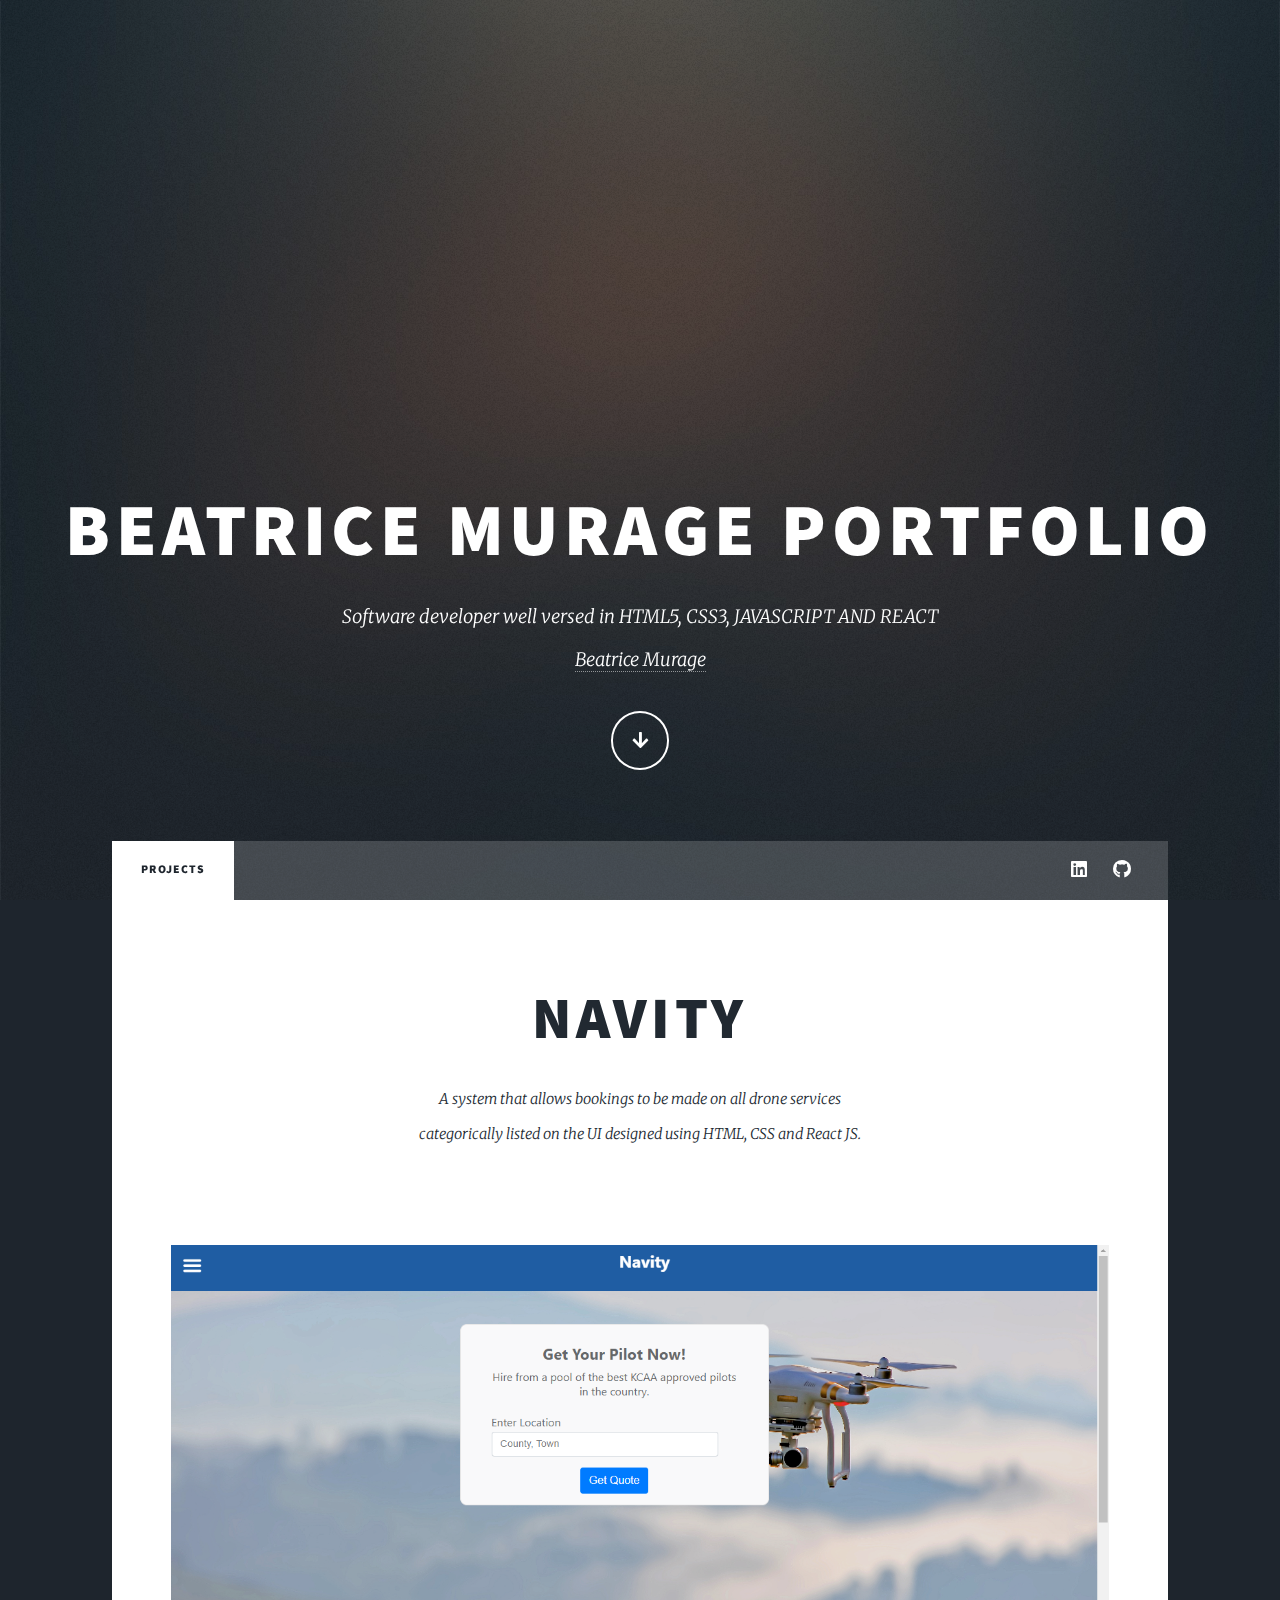
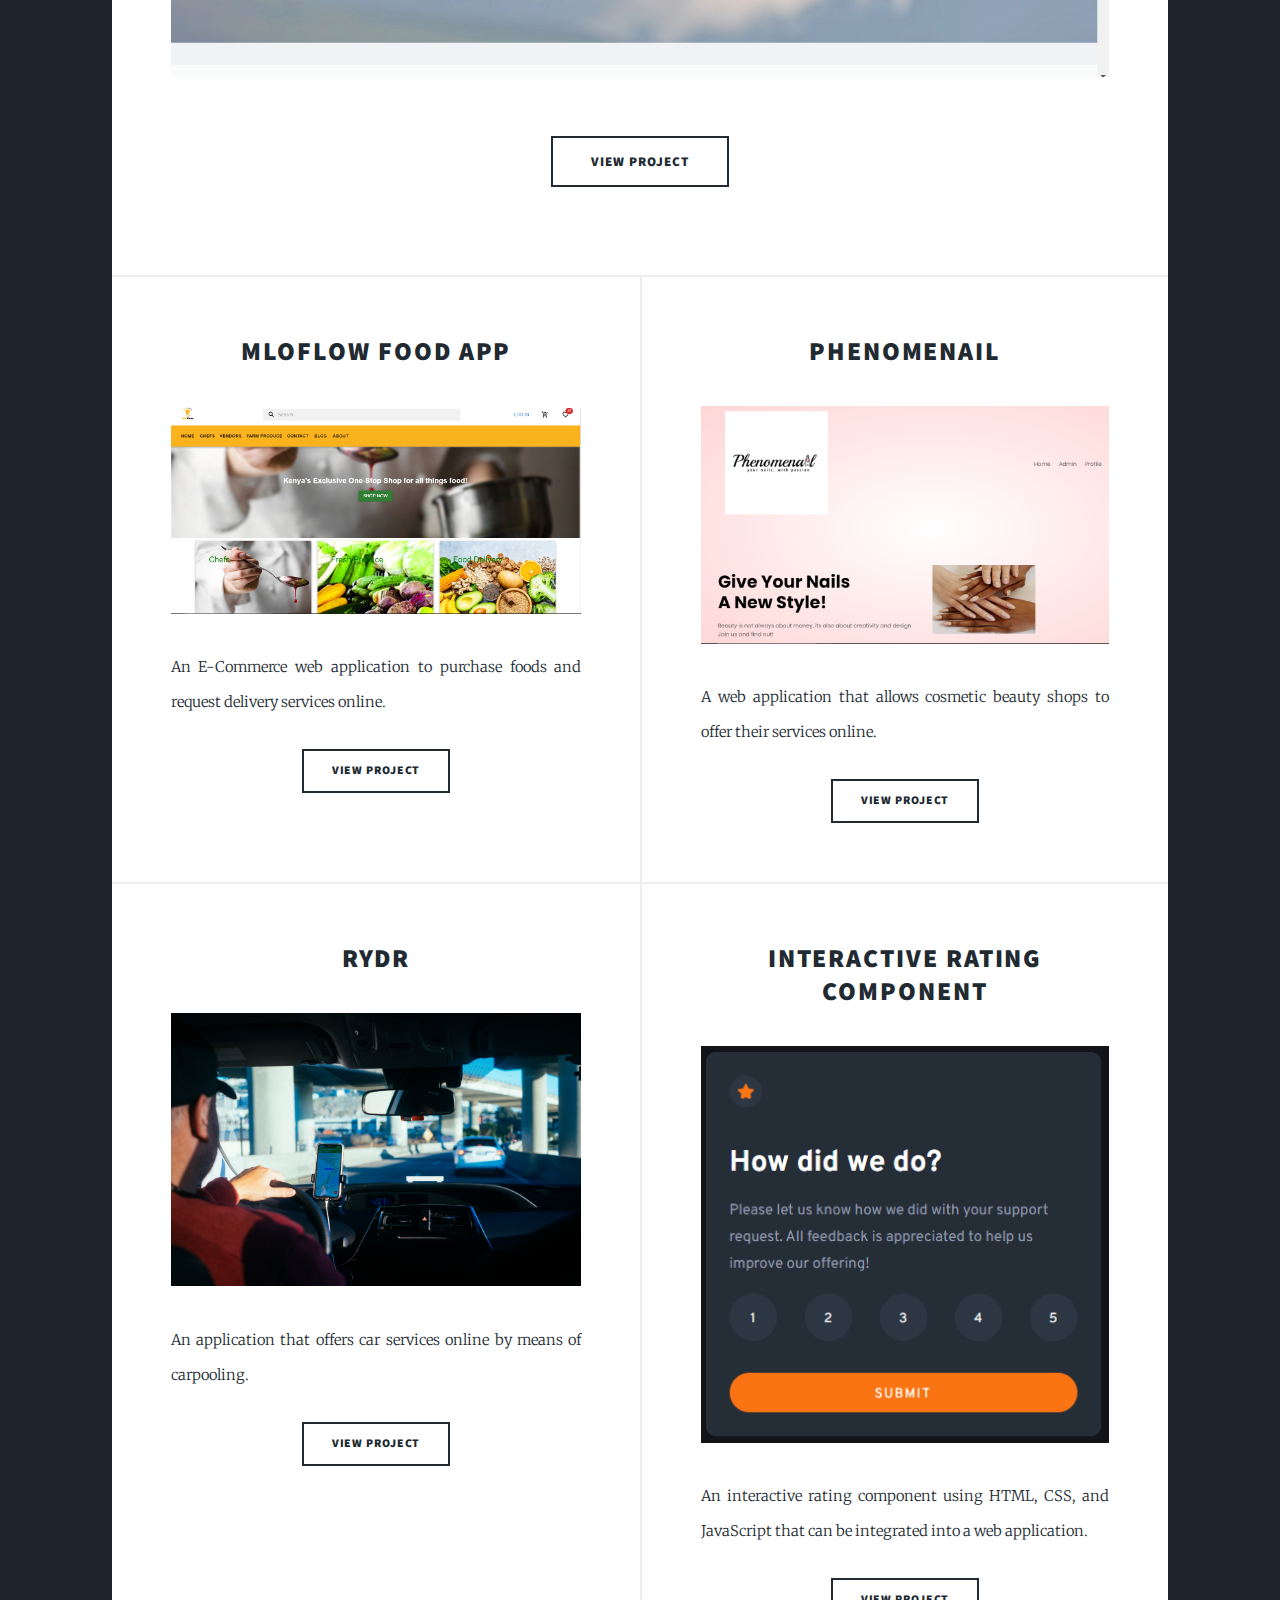
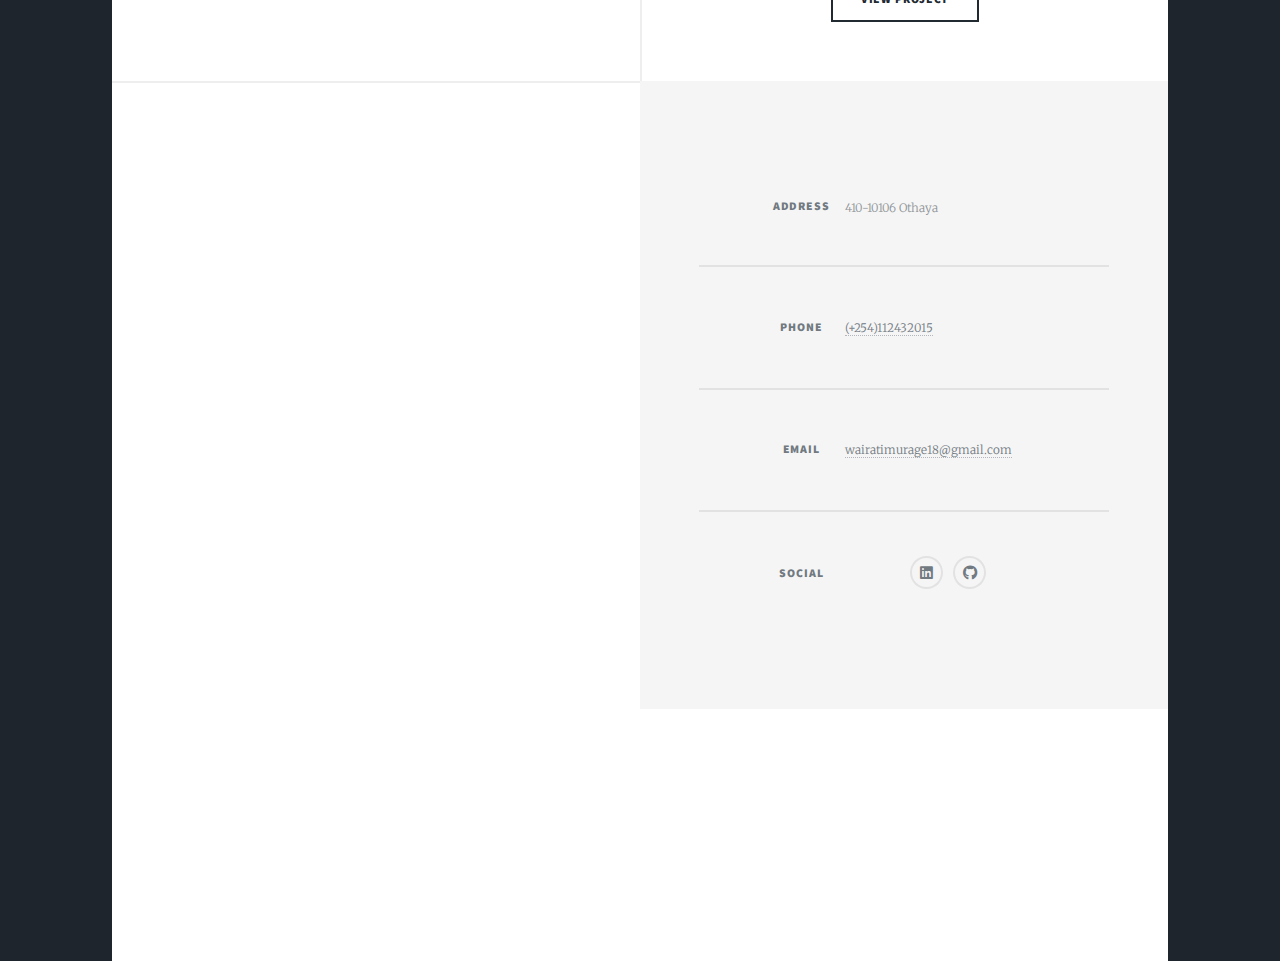
==== index.html @ 61728720 "Update" ====
<!DOCTYPE HTML>

<html>

<head>
	<title>Beatrice Murage</title>
	<meta charset="utf-8" />
	<meta name="viewport" content="width=device-width, initial-scale=1, user-scalable=no" />
	<link rel="stylesheet" href="assets/css/main.css" />
	<noscript>
		<link rel="stylesheet" href="assets/css/noscript.css" />
	</noscript>
</head>

<body class="is-preload">

	<!-- Wrapper -->
	<div id="wrapper" class="fade-in">

		<!-- Intro -->
		<div id="intro">
			<h1>BEATRICE MURAGE PORTFOLIO<br />
			</h1>
			<p>Software developer well versed in HTML5, CSS3, JAVASCRIPT AND REACT </br> <a
					href="https://github.com/wairatimurage">Beatrice Murage</a>
			<ul class="actions">
				<li><a href="#header" class="button icon solid solo fa-arrow-down scrolly">Continue</a></li>
			</ul>
		</div>


		<!-- Nav -->
		<nav id="nav">
			<ul class="links">
				<li class="active"><a href="index.html">Projects</a></li>

			</ul>
			<ul class="icons">
				<li><a href="https://www.linkedin.com/in/beatrice-murage/" class="icon brands fa-linkedin"><span
							class="label">fa-linkedin</span></a></li>
				<li><a href="https://github.com/wairatimurage" class="icon brands fa-github"><span
							class="label">GitHub</span></a></li>
			</ul>
		</nav>

		<!-- Main -->
		<div id="main">

			<!-- Featured Post -->
			<article class="post featured">
				<header class="major">
					<h2><a href="#">NAVITY<br />
						</a></h2>
					<p>A system that allows bookings to be made on all drone services </br> categorically listed on the
						UI
						designed
						using HTML, CSS and React JS. <br />
						<br />
					</p>
				</header>
				<a href="https://navity.onrender.com/" class="image main"><img src="images/navity.png" alt="" /></a>
				<ul class="actions special">
					<li><a href="https://github.com/wairatimurage/NAVITY" class="button large">View Project</a></li>
				</ul>
			</article>

			<!-- Posts -->
			<section class="posts">
				<article>
					<header>
						<h2><a href="#">MLOFLOW FOOD APP<br />
							</a></h2>
					</header>
					<a href="https://github.com/wairatimurage/BeatriceMurage.github.io" class="image fit"><img
							src="images/MLOFLO.png" alt="" /></a>
					<p>An E-Commerce web application to purchase foods and request delivery services online. </br></p>
					<ul class="actions special">
						<li><a href=https://github.com/wairatimurage/BeatriceMurage.github.io" class="button">View Project</a></li>
					</ul>
				</article>

				<article>
					<header>
						<h2><a href="#">PHENOMENAIL<br />
							</a></h2>
					</header>
					<a href="https://github.com/wairatimurage/PHENOMENAIL" class="image fit"><img
							src="images/phenomenail.png" alt="" /></a>
					<p>A web application that allows cosmetic beauty shops to offer their services online. </br></p>
					<ul class="actions special">
						<li><a href="https://github.com/wairatimurage/PHENOMENAIL" class="button">View Project</a></li>
					</ul>
				</article>
				<article>
					<header>
						<h2><a href="#">RYDR<br />
							</a></h2>
					</header>
					<a href="https://github.com/wairatimurage/Pawatrip" class="image fit"><img
							src="images/paul-hanaoka-D-qq7W751vs-unsplash.jpg" alt="" /></a>
					<p>An application that offers car services online by means of carpooling. </p>
					<ul class="actions special">
						<li><a href="https://github.com/wairatimurage/Pawatrip" class="button">View Project</a></li>
					</ul>
				</article>
				<article>
					<header>
						<h2><a href="#">Interactive Rating Component <br />
							</a></h2>
					</header>
					<a href="https://github.com/wairatimurage/interactive-Rating" class="image fit"><img
							src="images/irc.png" alt="" /></a>
					<p>An interactive rating component using HTML, CSS, and JavaScript that can be integrated into a web
						application.
					</p>
					<ul class="actions special">
						<li><a href="https://github.com/wairatimurage/interactive-Rating" class="button">View
								Project</a></li>
					</ul>
				</article>
				<article></article>
				<!--<article>
					<header>
						<h2><a href="#">Amazon Web Scraper<br />
								with Python</a></h2>
					</header>
					<a href="#" class="image fit"><img src="images/amazon2.jpg" alt="" /></a>
					<p>In this project we scrape data from Amazon to analyze price data for products.</p>
					<ul class="actions special">
						<li><a href="#" class="button">View Project</a></li>
					</ul>
				</article> -->


				<!-- Footer -->
				<footer id="footer">

					<section class="split contact">
						<section class="alt">
							<h3>Address</h3>
							<p>410-10106 Othaya<br />
							</p>
						</section>
						<section>
							<h3>Phone</h3>
							<p><a href="#">(+254)112432015 </a></p>
						</section>
						<section>
							<h3>Email</h3>
							<p><a href="#">wairatimurage18@gmail.com</a></p>
						</section>
						<section>
							<h3>Social</h3>
							<ul class="icons alt">
								<li><a href="https://www.linkedin.com/in/beatrice-murage/"
										class="icon brands fa-linkedin"><span class="label">fa-linkedin</span></a></li>
								<li><a href="https://github.com/wairatimurage" class="icon brands fa-github"><span
											class="label">GitHub</span></a></li>
							</ul>
						</section>
					</section>
				</footer>

				<!-- Copyright -->
				<div id="copyright">
					<ul>
						<li>&copy; Untitled</li>
						<li>Design: <a href="https://html5up.net">HTML5 UP</a></li>
					</ul>
				</div>

		</div>

		<!-- Scripts -->
		<script src="assets/js/jquery.min.js"></script>
		<script src="assets/js/jquery.scrollex.min.js"></script>
		<script src="assets/js/jquery.scrolly.min.js"></script>
		<script src="assets/js/browser.min.js"></script>
		<script src="assets/js/breakpoints.min.js"></script>
		<script src="assets/js/util.js"></script>
		<script src="assets/js/main.js"></script>

</body>

</html>
---- assets/css/main.css ----
@import url(fontawesome-all.min.css);
@import url("https://fonts.googleapis.com/css?family=Merriweather:300,700,300italic,700italic|Source+Sans+Pro:900");

/*
	Massively by HTML5 UP
	html5up.net | @ajlkn
	Free for personal and commercial use under the CCA 3.0 license (html5up.net/license)
*/

html, body, div, span, applet, object,
iframe, h1, h2, h3, h4, h5, h6, p, blockquote,
pre, a, abbr, acronym, address, big, cite,
code, del, dfn, em, img, ins, kbd, q, s, samp,
small, strike, strong, sub, sup, tt, var, b,
u, i, center, dl, dt, dd, ol, ul, li, fieldset,
form, label, legend, table, caption, tbody,
tfoot, thead, tr, th, td, article, aside,
canvas, details, embed, figure, figcaption,
footer, header, hgroup, menu, nav, output, ruby,
section, summary, time, mark, audio, video {
	margin: 0;
	padding: 0;
	border: 0;
	font-size: 100%;
	font: inherit;
	vertical-align: baseline;}

article, aside, details, figcaption, figure,
footer, header, hgroup, menu, nav, section {
	display: block;}

body {
	line-height: 1;
}

ol, ul {
	list-style: none;
}

blockquote, q {
	quotes: none;
}

	blockquote:before, blockquote:after, q:before, q:after {
		content: '';
		content: none;
	}

table {
	border-collapse: collapse;
	border-spacing: 0;
}

body {
	-webkit-text-size-adjust: none;
}

mark {
	background-color: transparent;
	color: inherit;
}

input::-moz-focus-inner {
	border: 0;
	padding: 0;
}

input, select, textarea {
	-moz-appearance: none;
	-webkit-appearance: none;
	-ms-appearance: none;
	appearance: none;
}

/* Basic */

	@-ms-viewport {
		width: device-width;
	}

	body {
		-ms-overflow-style: scrollbar;
	}

	@media screen and (max-width: 480px) {

		html, body {
			min-width: 320px;
		}

	}

	html {
		box-sizing: border-box;
	}

	*, *:before, *:after {
		box-sizing: inherit;
	}

	body {
		background-color: #1e252d;
	}

		body.is-preload *, body.is-preload *:before, body.is-preload *:after {
			-moz-animation: none !important;
			-webkit-animation: none !important;
			-ms-animation: none !important;
			animation: none !important;
			-moz-transition: none !important;
			-webkit-transition: none !important;
			-ms-transition: none !important;
			transition: none !important;
		}

/* Type */

	html {
		font-size: 16pt;
	}

		@media screen and (max-width: 1680px) {

			html {
				font-size: 12pt;
			}

		}

		@media screen and (max-width: 1280px) {

			html {
				font-size: 11pt;
			}

		}

		@media screen and (max-width: 360px) {

			html {
				font-size: 10pt;
			}

		}

	body {
		color: #212931;
	}

	body, input, select, textarea {
		font-family: "Merriweather", Georgia, serif;
		font-weight: 300;
		font-size: 1rem;
		line-height: 2.375;
	}

	a {
		-moz-transition: color 0.2s ease-in-out, background-color 0.2s ease-in-out, border-color 0.2s ease-in-out, box-shadow 0.2s ease-in-out;
		-webkit-transition: color 0.2s ease-in-out, background-color 0.2s ease-in-out, border-color 0.2s ease-in-out, box-shadow 0.2s ease-in-out;
		-ms-transition: color 0.2s ease-in-out, background-color 0.2s ease-in-out, border-color 0.2s ease-in-out, box-shadow 0.2s ease-in-out;
		transition: color 0.2s ease-in-out, background-color 0.2s ease-in-out, border-color 0.2s ease-in-out, box-shadow 0.2s ease-in-out;
		border-bottom: dotted 1px;
		text-decoration: none;
	}

		a:hover {
			border-bottom-color: transparent;
		}

	strong, b {
		font-weight: 600;
	}

	em, i {
		font-style: italic;
	}

	p {
		text-align: justify;
		margin: 0 0 2rem 0;
	}

	h1, h2, h3, h4, h5, h6 {
		font-family: "Source Sans Pro", Helvetica, sans-serif;
		font-weight: 900;
		line-height: 1.5;
		letter-spacing: 0.075em;
		text-transform: uppercase;
		margin: 0 0 1rem 0;
	}

		h1 a, h2 a, h3 a, h4 a, h5 a, h6 a {
			border-bottom: 0;
			color: inherit;
			text-decoration: none;
		}

	h1 {
		font-size: 4rem;
		line-height: 1.1;
		margin: 0 0 2rem 0;
	}

	h2 {
		font-size: 1.75rem;
		line-height: 1.3;
		margin: 0 0 1.5rem 0;
	}

	h3 {
		font-size: 1.25rem;
		margin: 0 0 1.5rem 0;
	}

	h4 {
		font-size: 1rem;
	}

	h5 {
		font-size: 0.9rem;
	}

	h6 {
		font-size: 0.8rem;
	}

	sub {
		font-size: 0.8rem;
		position: relative;
		top: 0.5rem;
	}

	sup {
		font-size: 0.8rem;
		position: relative;
		top: -0.5rem;
	}

	blockquote {
		border-left: solid 4px;
		font-style: italic;
		margin: 0 0 2rem 0;
		padding: 0.5rem 0 0.5rem 2rem;
	}

	code {
		border: solid 2px;
		font-family: "Courier New", monospace;
		font-size: 0.9rem;
		margin: 0 0.25rem;
		padding: 0.25rem 0.65rem;
	}

	pre {
		-webkit-overflow-scrolling: touch;
		font-family: "Courier New", monospace;
		font-size: 0.9rem;
		margin: 0 0 2rem 0;
	}

		pre code {
			display: block;
			line-height: 1.75;
			padding: 1rem 1.5rem;
			overflow-x: auto;
		}

	hr {
		border: 0;
		border-bottom: solid 2px;
		margin: 3rem 0;
	}

		hr.major {
			margin: 5rem 0;
		}

	.align-left {
		text-align: left;
	}

	.align-center {
		text-align: center;
	}

	.align-right {
		text-align: right;
	}

	input, select, textarea {
		color: #212931;
	}

	a {
		color: #212931;
		border-bottom-color: rgba(33, 41, 49, 0.5);
	}

		a:hover {
			border-bottom-color: transparent;
			color: #18bfef !important;
		}

	strong, b {
		color: #212931;
	}

	h1, h2, h3, h4, h5, h6 {
		color: #212931;
	}

	blockquote {
		border-left-color: #eeeeee;
	}

	code {
		background: rgba(220, 220, 220, 0.25);
		border-color: #eeeeee;
	}

	hr {
		border-bottom-color: #eeeeee;
	}

/* Row */

	.row {
		display: flex;
		flex-wrap: wrap;
		box-sizing: border-box;
		align-items: stretch;
	}

		.row > * {
			box-sizing: border-box;
		}

		.row.gtr-uniform > * > :last-child {
			margin-bottom: 0;
		}

		.row.aln-left {
			justify-content: flex-start;
		}

		.row.aln-center {
			justify-content: center;
		}

		.row.aln-right {
			justify-content: flex-end;
		}

		.row.aln-top {
			align-items: flex-start;
		}

		.row.aln-middle {
			align-items: center;
		}

		.row.aln-bottom {
			align-items: flex-end;
		}

		.row > .imp {
			order: -1;
		}

		.row > .col-1 {
			width: 8.33333%;
		}

		.row > .off-1 {
			margin-left: 8.33333%;
		}

		.row > .col-2 {
			width: 16.66667%;
		}

		.row > .off-2 {
			margin-left: 16.66667%;
		}

		.row > .col-3 {
			width: 25%;
		}

		.row > .off-3 {
			margin-left: 25%;
		}

		.row > .col-4 {
			width: 33.33333%;
		}

		.row > .off-4 {
			margin-left: 33.33333%;
		}

		.row > .col-5 {
			width: 41.66667%;
		}

		.row > .off-5 {
			margin-left: 41.66667%;
		}

		.row > .col-6 {
			width: 50%;
		}

		.row > .off-6 {
			margin-left: 50%;
		}

		.row > .col-7 {
			width: 58.33333%;
		}

		.row > .off-7 {
			margin-left: 58.33333%;
		}

		.row > .col-8 {
			width: 66.66667%;
		}

		.row > .off-8 {
			margin-left: 66.66667%;
		}

		.row > .col-9 {
			width: 75%;
		}

		.row > .off-9 {
			margin-left: 75%;
		}

		.row > .col-10 {
			width: 83.33333%;
		}

		.row > .off-10 {
			margin-left: 83.33333%;
		}

		.row > .col-11 {
			width: 91.66667%;
		}

		.row > .off-11 {
			margin-left: 91.66667%;
		}

		.row > .col-12 {
			width: 100%;
		}

		.row > .off-12 {
			margin-left: 100%;
		}

		.row.gtr-0 {
			margin-top: 0;
			margin-left: 0rem;
		}

			.row.gtr-0 > * {
				padding: 0 0 0 0rem;
			}

			.row.gtr-0.gtr-uniform {
				margin-top: 0rem;
			}

				.row.gtr-0.gtr-uniform > * {
					padding-top: 0rem;
				}

		.row.gtr-25 {
			margin-top: 0;
			margin-left: -0.375rem;
		}

			.row.gtr-25 > * {
				padding: 0 0 0 0.375rem;
			}

			.row.gtr-25.gtr-uniform {
				margin-top: -0.375rem;
			}

				.row.gtr-25.gtr-uniform > * {
					padding-top: 0.375rem;
				}

		.row.gtr-50 {
			margin-top: 0;
			margin-left: -0.75rem;
		}

			.row.gtr-50 > * {
				padding: 0 0 0 0.75rem;
			}

			.row.gtr-50.gtr-uniform {
				margin-top: -0.75rem;
			}

				.row.gtr-50.gtr-uniform > * {
					padding-top: 0.75rem;
				}

		.row {
			margin-top: 0;
			margin-left: -1.5rem;
		}

			.row > * {
				padding: 0 0 0 1.5rem;
			}

			.row.gtr-uniform {
				margin-top: -1.5rem;
			}

				.row.gtr-uniform > * {
					padding-top: 1.5rem;
				}

		.row.gtr-150 {
			margin-top: 0;
			margin-left: -2.25rem;
		}

			.row.gtr-150 > * {
				padding: 0 0 0 2.25rem;
			}

			.row.gtr-150.gtr-uniform {
				margin-top: -2.25rem;
			}

				.row.gtr-150.gtr-uniform > * {
					padding-top: 2.25rem;
				}

		.row.gtr-200 {
			margin-top: 0;
			margin-left: -3rem;
		}

			.row.gtr-200 > * {
				padding: 0 0 0 3rem;
			}

			.row.gtr-200.gtr-uniform {
				margin-top: -3rem;
			}

				.row.gtr-200.gtr-uniform > * {
					padding-top: 3rem;
				}

		@media screen and (max-width: 1680px) {

			.row {
				display: flex;
				flex-wrap: wrap;
				box-sizing: border-box;
				align-items: stretch;
			}

				.row > * {
					box-sizing: border-box;
				}

				.row.gtr-uniform > * > :last-child {
					margin-bottom: 0;
				}

				.row.aln-left {
					justify-content: flex-start;
				}

				.row.aln-center {
					justify-content: center;
				}

				.row.aln-right {
					justify-content: flex-end;
				}

				.row.aln-top {
					align-items: flex-start;
				}

				.row.aln-middle {
					align-items: center;
				}

				.row.aln-bottom {
					align-items: flex-end;
				}

				.row > .imp-xlarge {
					order: -1;
				}

				.row > .col-1-xlarge {
					width: 8.33333%;
				}

				.row > .off-1-xlarge {
					margin-left: 8.33333%;
				}

				.row > .col-2-xlarge {
					width: 16.66667%;
				}

				.row > .off-2-xlarge {
					margin-left: 16.66667%;
				}

				.row > .col-3-xlarge {
					width: 25%;
				}

				.row > .off-3-xlarge {
					margin-left: 25%;
				}

				.row > .col-4-xlarge {
					width: 33.33333%;
				}

				.row > .off-4-xlarge {
					margin-left: 33.33333%;
				}

				.row > .col-5-xlarge {
					width: 41.66667%;
				}

				.row > .off-5-xlarge {
					margin-left: 41.66667%;
				}

				.row > .col-6-xlarge {
					width: 50%;
				}

				.row > .off-6-xlarge {
					margin-left: 50%;
				}

				.row > .col-7-xlarge {
					width: 58.33333%;
				}

				.row > .off-7-xlarge {
					margin-left: 58.33333%;
				}

				.row > .col-8-xlarge {
					width: 66.66667%;
				}

				.row > .off-8-xlarge {
					margin-left: 66.66667%;
				}

				.row > .col-9-xlarge {
					width: 75%;
				}

				.row > .off-9-xlarge {
					margin-left: 75%;
				}

				.row > .col-10-xlarge {
					width: 83.33333%;
				}

				.row > .off-10-xlarge {
					margin-left: 83.33333%;
				}

				.row > .col-11-xlarge {
					width: 91.66667%;
				}

				.row > .off-11-xlarge {
					margin-left: 91.66667%;
				}

				.row > .col-12-xlarge {
					width: 100%;
				}

				.row > .off-12-xlarge {
					margin-left: 100%;
				}

				.row.gtr-0 {
					margin-top: 0;
					margin-left: 0rem;
				}

					.row.gtr-0 > * {
						padding: 0 0 0 0rem;
					}

					.row.gtr-0.gtr-uniform {
						margin-top: 0rem;
					}

						.row.gtr-0.gtr-uniform > * {
							padding-top: 0rem;
						}

				.row.gtr-25 {
					margin-top: 0;
					margin-left: -0.375rem;
				}

					.row.gtr-25 > * {
						padding: 0 0 0 0.375rem;
					}

					.row.gtr-25.gtr-uniform {
						margin-top: -0.375rem;
					}

						.row.gtr-25.gtr-uniform > * {
							padding-top: 0.375rem;
						}

				.row.gtr-50 {
					margin-top: 0;
					margin-left: -0.75rem;
				}

					.row.gtr-50 > * {
						padding: 0 0 0 0.75rem;
					}

					.row.gtr-50.gtr-uniform {
						margin-top: -0.75rem;
					}

						.row.gtr-50.gtr-uniform > * {
							padding-top: 0.75rem;
						}

				.row {
					margin-top: 0;
					margin-left: -1.5rem;
				}

					.row > * {
						padding: 0 0 0 1.5rem;
					}

					.row.gtr-uniform {
						margin-top: -1.5rem;
					}

						.row.gtr-uniform > * {
							padding-top: 1.5rem;
						}

				.row.gtr-150 {
					margin-top: 0;
					margin-left: -2.25rem;
				}

					.row.gtr-150 > * {
						padding: 0 0 0 2.25rem;
					}

					.row.gtr-150.gtr-uniform {
						margin-top: -2.25rem;
					}

						.row.gtr-150.gtr-uniform > * {
							padding-top: 2.25rem;
						}

				.row.gtr-200 {
					margin-top: 0;
					margin-left: -3rem;
				}

					.row.gtr-200 > * {
						padding: 0 0 0 3rem;
					}

					.row.gtr-200.gtr-uniform {
						margin-top: -3rem;
					}

						.row.gtr-200.gtr-uniform > * {
							padding-top: 3rem;
						}

		}

		@media screen and (max-width: 1280px) {

			.row {
				display: flex;
				flex-wrap: wrap;
				box-sizing: border-box;
				align-items: stretch;
			}

				.row > * {
					box-sizing: border-box;
				}

				.row.gtr-uniform > * > :last-child {
					margin-bottom: 0;
				}

				.row.aln-left {
					justify-content: flex-start;
				}

				.row.aln-center {
					justify-content: center;
				}

				.row.aln-right {
					justify-content: flex-end;
				}

				.row.aln-top {
					align-items: flex-start;
				}

				.row.aln-middle {
					align-items: center;
				}

				.row.aln-bottom {
					align-items: flex-end;
				}

				.row > .imp-large {
					order: -1;
				}

				.row > .col-1-large {
					width: 8.33333%;
				}

				.row > .off-1-large {
					margin-left: 8.33333%;
				}

				.row > .col-2-large {
					width: 16.66667%;
				}

				.row > .off-2-large {
					margin-left: 16.66667%;
				}

				.row > .col-3-large {
					width: 25%;
				}

				.row > .off-3-large {
					margin-left: 25%;
				}

				.row > .col-4-large {
					width: 33.33333%;
				}

				.row > .off-4-large {
					margin-left: 33.33333%;
				}

				.row > .col-5-large {
					width: 41.66667%;
				}

				.row > .off-5-large {
					margin-left: 41.66667%;
				}

				.row > .col-6-large {
					width: 50%;
				}

				.row > .off-6-large {
					margin-left: 50%;
				}

				.row > .col-7-large {
					width: 58.33333%;
				}

				.row > .off-7-large {
					margin-left: 58.33333%;
				}

				.row > .col-8-large {
					width: 66.66667%;
				}

				.row > .off-8-large {
					margin-left: 66.66667%;
				}

				.row > .col-9-large {
					width: 75%;
				}

				.row > .off-9-large {
					margin-left: 75%;
				}

				.row > .col-10-large {
					width: 83.33333%;
				}

				.row > .off-10-large {
					margin-left: 83.33333%;
				}

				.row > .col-11-large {
					width: 91.66667%;
				}

				.row > .off-11-large {
					margin-left: 91.66667%;
				}

				.row > .col-12-large {
					width: 100%;
				}

				.row > .off-12-large {
					margin-left: 100%;
				}

				.row.gtr-0 {
					margin-top: 0;
					margin-left: 0rem;
				}

					.row.gtr-0 > * {
						padding: 0 0 0 0rem;
					}

					.row.gtr-0.gtr-uniform {
						margin-top: 0rem;
					}

						.row.gtr-0.gtr-uniform > * {
							padding-top: 0rem;
						}

				.row.gtr-25 {
					margin-top: 0;
					margin-left: -0.375rem;
				}

					.row.gtr-25 > * {
						padding: 0 0 0 0.375rem;
					}

					.row.gtr-25.gtr-uniform {
						margin-top: -0.375rem;
					}

						.row.gtr-25.gtr-uniform > * {
							padding-top: 0.375rem;
						}

				.row.gtr-50 {
					margin-top: 0;
					margin-left: -0.75rem;
				}

					.row.gtr-50 > * {
						padding: 0 0 0 0.75rem;
					}

					.row.gtr-50.gtr-uniform {
						margin-top: -0.75rem;
					}

						.row.gtr-50.gtr-uniform > * {
							padding-top: 0.75rem;
						}

				.row {
					margin-top: 0;
					margin-left: -1.5rem;
				}

					.row > * {
						padding: 0 0 0 1.5rem;
					}

					.row.gtr-uniform {
						margin-top: -1.5rem;
					}

						.row.gtr-uniform > * {
							padding-top: 1.5rem;
						}

				.row.gtr-150 {
					margin-top: 0;
					margin-left: -2.25rem;
				}

					.row.gtr-150 > * {
						padding: 0 0 0 2.25rem;
					}

					.row.gtr-150.gtr-uniform {
						margin-top: -2.25rem;
					}

						.row.gtr-150.gtr-uniform > * {
							padding-top: 2.25rem;
						}

				.row.gtr-200 {
					margin-top: 0;
					margin-left: -3rem;
				}

					.row.gtr-200 > * {
						padding: 0 0 0 3rem;
					}

					.row.gtr-200.gtr-uniform {
						margin-top: -3rem;
					}

						.row.gtr-200.gtr-uniform > * {
							padding-top: 3rem;
						}

		}

		@media screen and (max-width: 980px) {

			.row {
				display: flex;
				flex-wrap: wrap;
				box-sizing: border-box;
				align-items: stretch;
			}

				.row > * {
					box-sizing: border-box;
				}

				.row.gtr-uniform > * > :last-child {
					margin-bottom: 0;
				}

				.row.aln-left {
					justify-content: flex-start;
				}

				.row.aln-center {
					justify-content: center;
				}

				.row.aln-right {
					justify-content: flex-end;
				}

				.row.aln-top {
					align-items: flex-start;
				}

				.row.aln-middle {
					align-items: center;
				}

				.row.aln-bottom {
					align-items: flex-end;
				}

				.row > .imp-medium {
					order: -1;
				}

				.row > .col-1-medium {
					width: 8.33333%;
				}

				.row > .off-1-medium {
					margin-left: 8.33333%;
				}

				.row > .col-2-medium {
					width: 16.66667%;
				}

				.row > .off-2-medium {
					margin-left: 16.66667%;
				}

				.row > .col-3-medium {
					width: 25%;
				}

				.row > .off-3-medium {
					margin-left: 25%;
				}

				.row > .col-4-medium {
					width: 33.33333%;
				}

				.row > .off-4-medium {
					margin-left: 33.33333%;
				}

				.row > .col-5-medium {
					width: 41.66667%;
				}

				.row > .off-5-medium {
					margin-left: 41.66667%;
				}

				.row > .col-6-medium {
					width: 50%;
				}

				.row > .off-6-medium {
					margin-left: 50%;
				}

				.row > .col-7-medium {
					width: 58.33333%;
				}

				.row > .off-7-medium {
					margin-left: 58.33333%;
				}

				.row > .col-8-medium {
					width: 66.66667%;
				}

				.row > .off-8-medium {
					margin-left: 66.66667%;
				}

				.row > .col-9-medium {
					width: 75%;
				}

				.row > .off-9-medium {
					margin-left: 75%;
				}

				.row > .col-10-medium {
					width: 83.33333%;
				}

				.row > .off-10-medium {
					margin-left: 83.33333%;
				}

				.row > .col-11-medium {
					width: 91.66667%;
				}

				.row > .off-11-medium {
					margin-left: 91.66667%;
				}

				.row > .col-12-medium {
					width: 100%;
				}

				.row > .off-12-medium {
					margin-left: 100%;
				}

				.row.gtr-0 {
					margin-top: 0;
					margin-left: 0rem;
				}

					.row.gtr-0 > * {
						padding: 0 0 0 0rem;
					}

					.row.gtr-0.gtr-uniform {
						margin-top: 0rem;
					}

						.row.gtr-0.gtr-uniform > * {
							padding-top: 0rem;
						}

				.row.gtr-25 {
					margin-top: 0;
					margin-left: -0.375rem;
				}

					.row.gtr-25 > * {
						padding: 0 0 0 0.375rem;
					}

					.row.gtr-25.gtr-uniform {
						margin-top: -0.375rem;
					}

						.row.gtr-25.gtr-uniform > * {
							padding-top: 0.375rem;
						}

				.row.gtr-50 {
					margin-top: 0;
					margin-left: -0.75rem;
				}

					.row.gtr-50 > * {
						padding: 0 0 0 0.75rem;
					}

					.row.gtr-50.gtr-uniform {
						margin-top: -0.75rem;
					}

						.row.gtr-50.gtr-uniform > * {
							padding-top: 0.75rem;
						}

				.row {
					margin-top: 0;
					margin-left: -1.5rem;
				}

					.row > * {
						padding: 0 0 0 1.5rem;
					}

					.row.gtr-uniform {
						margin-top: -1.5rem;
					}

						.row.gtr-uniform > * {
							padding-top: 1.5rem;
						}

				.row.gtr-150 {
					margin-top: 0;
					margin-left: -2.25rem;
				}

					.row.gtr-150 > * {
						padding: 0 0 0 2.25rem;
					}

					.row.gtr-150.gtr-uniform {
						margin-top: -2.25rem;
					}

						.row.gtr-150.gtr-uniform > * {
							padding-top: 2.25rem;
						}

				.row.gtr-200 {
					margin-top: 0;
					margin-left: -3rem;
				}

					.row.gtr-200 > * {
						padding: 0 0 0 3rem;
					}

					.row.gtr-200.gtr-uniform {
						margin-top: -3rem;
					}

						.row.gtr-200.gtr-uniform > * {
							padding-top: 3rem;
						}

		}

		@media screen and (max-width: 736px) {

			.row {
				display: flex;
				flex-wrap: wrap;
				box-sizing: border-box;
				align-items: stretch;
			}

				.row > * {
					box-sizing: border-box;
				}

				.row.gtr-uniform > * > :last-child {
					margin-bottom: 0;
				}

				.row.aln-left {
					justify-content: flex-start;
				}

				.row.aln-center {
					justify-content: center;
				}

				.row.aln-right {
					justify-content: flex-end;
				}

				.row.aln-top {
					align-items: flex-start;
				}

				.row.aln-middle {
					align-items: center;
				}

				.row.aln-bottom {
					align-items: flex-end;
				}

				.row > .imp-small {
					order: -1;
				}

				.row > .col-1-small {
					width: 8.33333%;
				}

				.row > .off-1-small {
					margin-left: 8.33333%;
				}

				.row > .col-2-small {
					width: 16.66667%;
				}

				.row > .off-2-small {
					margin-left: 16.66667%;
				}

				.row > .col-3-small {
					width: 25%;
				}

				.row > .off-3-small {
					margin-left: 25%;
				}

				.row > .col-4-small {
					width: 33.33333%;
				}

				.row > .off-4-small {
					margin-left: 33.33333%;
				}

				.row > .col-5-small {
					width: 41.66667%;
				}

				.row > .off-5-small {
					margin-left: 41.66667%;
				}

				.row > .col-6-small {
					width: 50%;
				}

				.row > .off-6-small {
					margin-left: 50%;
				}

				.row > .col-7-small {
					width: 58.33333%;
				}

				.row > .off-7-small {
					margin-left: 58.33333%;
				}

				.row > .col-8-small {
					width: 66.66667%;
				}

				.row > .off-8-small {
					margin-left: 66.66667%;
				}

				.row > .col-9-small {
					width: 75%;
				}

				.row > .off-9-small {
					margin-left: 75%;
				}

				.row > .col-10-small {
					width: 83.33333%;
				}

				.row > .off-10-small {
					margin-left: 83.33333%;
				}

				.row > .col-11-small {
					width: 91.66667%;
				}

				.row > .off-11-small {
					margin-left: 91.66667%;
				}

				.row > .col-12-small {
					width: 100%;
				}

				.row > .off-12-small {
					margin-left: 100%;
				}

				.row.gtr-0 {
					margin-top: 0;
					margin-left: 0rem;
				}

					.row.gtr-0 > * {
						padding: 0 0 0 0rem;
					}

					.row.gtr-0.gtr-uniform {
						margin-top: 0rem;
					}

						.row.gtr-0.gtr-uniform > * {
							padding-top: 0rem;
						}

				.row.gtr-25 {
					margin-top: 0;
					margin-left: -0.375rem;
				}

					.row.gtr-25 > * {
						padding: 0 0 0 0.375rem;
					}

					.row.gtr-25.gtr-uniform {
						margin-top: -0.375rem;
					}

						.row.gtr-25.gtr-uniform > * {
							padding-top: 0.375rem;
						}

				.row.gtr-50 {
					margin-top: 0;
					margin-left: -0.75rem;
				}

					.row.gtr-50 > * {
						padding: 0 0 0 0.75rem;
					}

					.row.gtr-50.gtr-uniform {
						margin-top: -0.75rem;
					}

						.row.gtr-50.gtr-uniform > * {
							padding-top: 0.75rem;
						}

				.row {
					margin-top: 0;
					margin-left: -1.5rem;
				}

					.row > * {
						padding: 0 0 0 1.5rem;
					}

					.row.gtr-uniform {
						margin-top: -1.5rem;
					}

						.row.gtr-uniform > * {
							padding-top: 1.5rem;
						}

				.row.gtr-150 {
					margin-top: 0;
					margin-left: -2.25rem;
				}

					.row.gtr-150 > * {
						padding: 0 0 0 2.25rem;
					}

					.row.gtr-150.gtr-uniform {
						margin-top: -2.25rem;
					}

						.row.gtr-150.gtr-uniform > * {
							padding-top: 2.25rem;
						}

				.row.gtr-200 {
					margin-top: 0;
					margin-left: -3rem;
				}

					.row.gtr-200 > * {
						padding: 0 0 0 3rem;
					}

					.row.gtr-200.gtr-uniform {
						margin-top: -3rem;
					}

						.row.gtr-200.gtr-uniform > * {
							padding-top: 3rem;
						}

		}

		@media screen and (max-width: 480px) {

			.row {
				display: flex;
				flex-wrap: wrap;
				box-sizing: border-box;
				align-items: stretch;
			}

				.row > * {
					box-sizing: border-box;
				}

				.row.gtr-uniform > * > :last-child {
					margin-bottom: 0;
				}

				.row.aln-left {
					justify-content: flex-start;
				}

				.row.aln-center {
					justify-content: center;
				}

				.row.aln-right {
					justify-content: flex-end;
				}

				.row.aln-top {
					align-items: flex-start;
				}

				.row.aln-middle {
					align-items: center;
				}

				.row.aln-bottom {
					align-items: flex-end;
				}

				.row > .imp-xsmall {
					order: -1;
				}

				.row > .col-1-xsmall {
					width: 8.33333%;
				}

				.row > .off-1-xsmall {
					margin-left: 8.33333%;
				}

				.row > .col-2-xsmall {
					width: 16.66667%;
				}

				.row > .off-2-xsmall {
					margin-left: 16.66667%;
				}

				.row > .col-3-xsmall {
					width: 25%;
				}

				.row > .off-3-xsmall {
					margin-left: 25%;
				}

				.row > .col-4-xsmall {
					width: 33.33333%;
				}

				.row > .off-4-xsmall {
					margin-left: 33.33333%;
				}

				.row > .col-5-xsmall {
					width: 41.66667%;
				}

				.row > .off-5-xsmall {
					margin-left: 41.66667%;
				}

				.row > .col-6-xsmall {
					width: 50%;
				}

				.row > .off-6-xsmall {
					margin-left: 50%;
				}

				.row > .col-7-xsmall {
					width: 58.33333%;
				}

				.row > .off-7-xsmall {
					margin-left: 58.33333%;
				}

				.row > .col-8-xsmall {
					width: 66.66667%;
				}

				.row > .off-8-xsmall {
					margin-left: 66.66667%;
				}

				.row > .col-9-xsmall {
					width: 75%;
				}

				.row > .off-9-xsmall {
					margin-left: 75%;
				}

				.row > .col-10-xsmall {
					width: 83.33333%;
				}

				.row > .off-10-xsmall {
					margin-left: 83.33333%;
				}

				.row > .col-11-xsmall {
					width: 91.66667%;
				}

				.row > .off-11-xsmall {
					margin-left: 91.66667%;
				}

				.row > .col-12-xsmall {
					width: 100%;
				}

				.row > .off-12-xsmall {
					margin-left: 100%;
				}

				.row.gtr-0 {
					margin-top: 0;
					margin-left: 0rem;
				}

					.row.gtr-0 > * {
						padding: 0 0 0 0rem;
					}

					.row.gtr-0.gtr-uniform {
						margin-top: 0rem;
					}

						.row.gtr-0.gtr-uniform > * {
							padding-top: 0rem;
						}

				.row.gtr-25 {
					margin-top: 0;
					margin-left: -0.375rem;
				}

					.row.gtr-25 > * {
						padding: 0 0 0 0.375rem;
					}

					.row.gtr-25.gtr-uniform {
						margin-top: -0.375rem;
					}

						.row.gtr-25.gtr-uniform > * {
							padding-top: 0.375rem;
						}

				.row.gtr-50 {
					margin-top: 0;
					margin-left: -0.75rem;
				}

					.row.gtr-50 > * {
						padding: 0 0 0 0.75rem;
					}

					.row.gtr-50.gtr-uniform {
						margin-top: -0.75rem;
					}

						.row.gtr-50.gtr-uniform > * {
							padding-top: 0.75rem;
						}

				.row {
					margin-top: 0;
					margin-left: -1.5rem;
				}

					.row > * {
						padding: 0 0 0 1.5rem;
					}

					.row.gtr-uniform {
						margin-top: -1.5rem;
					}

						.row.gtr-uniform > * {
							padding-top: 1.5rem;
						}

				.row.gtr-150 {
					margin-top: 0;
					margin-left: -2.25rem;
				}

					.row.gtr-150 > * {
						padding: 0 0 0 2.25rem;
					}

					.row.gtr-150.gtr-uniform {
						margin-top: -2.25rem;
					}

						.row.gtr-150.gtr-uniform > * {
							padding-top: 2.25rem;
						}

				.row.gtr-200 {
					margin-top: 0;
					margin-left: -3rem;
				}

					.row.gtr-200 > * {
						padding: 0 0 0 3rem;
					}

					.row.gtr-200.gtr-uniform {
						margin-top: -3rem;
					}

						.row.gtr-200.gtr-uniform > * {
							padding-top: 3rem;
						}

		}

		@media screen and (max-width: 360px) {

			.row {
				display: flex;
				flex-wrap: wrap;
				box-sizing: border-box;
				align-items: stretch;
			}

				.row > * {
					box-sizing: border-box;
				}

				.row.gtr-uniform > * > :last-child {
					margin-bottom: 0;
				}

				.row.aln-left {
					justify-content: flex-start;
				}

				.row.aln-center {
					justify-content: center;
				}

				.row.aln-right {
					justify-content: flex-end;
				}

				.row.aln-top {
					align-items: flex-start;
				}

				.row.aln-middle {
					align-items: center;
				}

				.row.aln-bottom {
					align-items: flex-end;
				}

				.row > .imp-xxsmall {
					order: -1;
				}

				.row > .col-1-xxsmall {
					width: 8.33333%;
				}

				.row > .off-1-xxsmall {
					margin-left: 8.33333%;
				}

				.row > .col-2-xxsmall {
					width: 16.66667%;
				}

				.row > .off-2-xxsmall {
					margin-left: 16.66667%;
				}

				.row > .col-3-xxsmall {
					width: 25%;
				}

				.row > .off-3-xxsmall {
					margin-left: 25%;
				}

				.row > .col-4-xxsmall {
					width: 33.33333%;
				}

				.row > .off-4-xxsmall {
					margin-left: 33.33333%;
				}

				.row > .col-5-xxsmall {
					width: 41.66667%;
				}

				.row > .off-5-xxsmall {
					margin-left: 41.66667%;
				}

				.row > .col-6-xxsmall {
					width: 50%;
				}

				.row > .off-6-xxsmall {
					margin-left: 50%;
				}

				.row > .col-7-xxsmall {
					width: 58.33333%;
				}

				.row > .off-7-xxsmall {
					margin-left: 58.33333%;
				}

				.row > .col-8-xxsmall {
					width: 66.66667%;
				}

				.row > .off-8-xxsmall {
					margin-left: 66.66667%;
				}

				.row > .col-9-xxsmall {
					width: 75%;
				}

				.row > .off-9-xxsmall {
					margin-left: 75%;
				}

				.row > .col-10-xxsmall {
					width: 83.33333%;
				}

				.row > .off-10-xxsmall {
					margin-left: 83.33333%;
				}

				.row > .col-11-xxsmall {
					width: 91.66667%;
				}

				.row > .off-11-xxsmall {
					margin-left: 91.66667%;
				}

				.row > .col-12-xxsmall {
					width: 100%;
				}

				.row > .off-12-xxsmall {
					margin-left: 100%;
				}

				.row.gtr-0 {
					margin-top: 0;
					margin-left: 0rem;
				}

					.row.gtr-0 > * {
						padding: 0 0 0 0rem;
					}

					.row.gtr-0.gtr-uniform {
						margin-top: 0rem;
					}

						.row.gtr-0.gtr-uniform > * {
							padding-top: 0rem;
						}

				.row.gtr-25 {
					margin-top: 0;
					margin-left: -0.375rem;
				}

					.row.gtr-25 > * {
						padding: 0 0 0 0.375rem;
					}

					.row.gtr-25.gtr-uniform {
						margin-top: -0.375rem;
					}

						.row.gtr-25.gtr-uniform > * {
							padding-top: 0.375rem;
						}

				.row.gtr-50 {
					margin-top: 0;
					margin-left: -0.75rem;
				}

					.row.gtr-50 > * {
						padding: 0 0 0 0.75rem;
					}

					.row.gtr-50.gtr-uniform {
						margin-top: -0.75rem;
					}

						.row.gtr-50.gtr-uniform > * {
							padding-top: 0.75rem;
						}

				.row {
					margin-top: 0;
					margin-left: -1.5rem;
				}

					.row > * {
						padding: 0 0 0 1.5rem;
					}

					.row.gtr-uniform {
						margin-top: -1.5rem;
					}

						.row.gtr-uniform > * {
							padding-top: 1.5rem;
						}

				.row.gtr-150 {
					margin-top: 0;
					margin-left: -2.25rem;
				}

					.row.gtr-150 > * {
						padding: 0 0 0 2.25rem;
					}

					.row.gtr-150.gtr-uniform {
						margin-top: -2.25rem;
					}

						.row.gtr-150.gtr-uniform > * {
							padding-top: 2.25rem;
						}

				.row.gtr-200 {
					margin-top: 0;
					margin-left: -3rem;
				}

					.row.gtr-200 > * {
						padding: 0 0 0 3rem;
					}

					.row.gtr-200.gtr-uniform {
						margin-top: -3rem;
					}

						.row.gtr-200.gtr-uniform > * {
							padding-top: 3rem;
						}

		}

/* Box */

	.box {
		border: solid 2px;
		margin-bottom: 2rem;
		padding: 1.5rem;
	}

		.box > :last-child,
		.box > :last-child > :last-child,
		.box > :last-child > :last-child > :last-child {
			margin-bottom: 0;
		}

		.box.alt {
			border: 0;
			border-radius: 0;
			padding: 0;
		}

	.box {
		border-color: #eeeeee;
	}

/* Button */

	input[type="submit"],
	input[type="reset"],
	input[type="button"],
	button,
	.button {
		-moz-appearance: none;
		-webkit-appearance: none;
		-ms-appearance: none;
		appearance: none;
		-moz-transition: background-color 0.2s ease-in-out, box-shadow 0.2s ease-in-out, color 0.2s ease-in-out;
		-webkit-transition: background-color 0.2s ease-in-out, box-shadow 0.2s ease-in-out, color 0.2s ease-in-out;
		-ms-transition: background-color 0.2s ease-in-out, box-shadow 0.2s ease-in-out, color 0.2s ease-in-out;
		transition: background-color 0.2s ease-in-out, box-shadow 0.2s ease-in-out, color 0.2s ease-in-out;
		border: 0;
		border-radius: 0;
		cursor: pointer;
		display: inline-block;
		font-family: "Source Sans Pro", Helvetica, sans-serif;
		font-size: 0.8rem;
		font-weight: 900;
		letter-spacing: 0.075em;
		height: 3rem;
		line-height: 3rem;
		padding: 0 2rem;
		text-align: center;
		text-decoration: none;
		text-transform: uppercase;
		white-space: nowrap;
	}

		input[type="submit"].icon:before,
		input[type="reset"].icon:before,
		input[type="button"].icon:before,
		button.icon:before,
		.button.icon:before {
			margin-right: 0.5rem;
		}

		input[type="submit"].icon.solo,
		input[type="reset"].icon.solo,
		input[type="button"].icon.solo,
		button.icon.solo,
		.button.icon.solo {
			position: relative;
			width: 4rem;
			height: 4rem;
			line-height: 4rem;
			border-radius: 4rem;
			text-indent: 4rem;
			overflow: hidden;
			padding: 0;
			white-space: nowrap;
		}

			input[type="submit"].icon.solo:before,
			input[type="reset"].icon.solo:before,
			input[type="button"].icon.solo:before,
			button.icon.solo:before,
			.button.icon.solo:before {
				position: absolute;
				display: block;
				top: 0;
				left: 0;
				width: inherit;
				height: inherit;
				line-height: inherit;
				font-size: 1.25rem;
				margin-right: 0;
				text-align: center;
				text-indent: 0;
			}

		input[type="submit"].fit,
		input[type="reset"].fit,
		input[type="button"].fit,
		button.fit,
		.button.fit {
			width: 100%;
		}

		input[type="submit"].small,
		input[type="reset"].small,
		input[type="button"].small,
		button.small,
		.button.small {
			font-size: 0.7rem;
			height: 2.5rem;
			line-height: 2.5rem;
			padding: 0 1.5rem;
		}

		input[type="submit"].large,
		input[type="reset"].large,
		input[type="button"].large,
		button.large,
		.button.large {
			font-size: 0.9rem;
			height: 3.5rem;
			line-height: 3.5rem;
			padding: 0 2.75rem;
		}

		@media screen and (max-width: 980px) {

			input[type="submit"],
			input[type="reset"],
			input[type="button"],
			button,
			.button {
				font-size: 0.9rem;
				height: 3.25rem;
				line-height: 3.25rem;
			}

				input[type="submit"].large,
				input[type="reset"].large,
				input[type="button"].large,
				button.large,
				.button.large {
					font-size: 1rem;
					height: 3.75rem;
					line-height: 3.75rem;
				}

		}

		input[type="submit"].disabled, input[type="submit"]:disabled,
		input[type="reset"].disabled,
		input[type="reset"]:disabled,
		input[type="button"].disabled,
		input[type="button"]:disabled,
		button.disabled,
		button:disabled,
		.button.disabled,
		.button:disabled {
			pointer-events: none;
			opacity: 0.25;
		}

	input[type="submit"],
	input[type="reset"],
	input[type="button"],
	button,
	.button {
		background-color: transparent;
		box-shadow: inset 0 0 0 2px #212931;
		color: #212931 !important;
	}

		input[type="submit"]:hover,
		input[type="reset"]:hover,
		input[type="button"]:hover,
		button:hover,
		.button:hover {
			box-shadow: inset 0 0 0 2px #18bfef;
			color: #18bfef !important;
		}

		input[type="submit"].primary,
		input[type="reset"].primary,
		input[type="button"].primary,
		button.primary,
		.button.primary {
			background-color: #212931;
			box-shadow: none;
			color: #ffffff !important;
		}

			input[type="submit"].primary:hover,
			input[type="reset"].primary:hover,
			input[type="button"].primary:hover,
			button.primary:hover,
			.button.primary:hover {
				background-color: #18bfef;
			}

/* Form */

	form {
		margin: 0 0 2rem 0;
	}

		form > :last-child {
			margin-bottom: 0;
		}

		form > .fields {
			display: -moz-flex;
			display: -webkit-flex;
			display: -ms-flex;
			display: flex;
			-moz-flex-wrap: wrap;
			-webkit-flex-wrap: wrap;
			-ms-flex-wrap: wrap;
			flex-wrap: wrap;
			width: calc(100% + 3rem);
			margin: -1.5rem 0 2rem -1.5rem;
		}

			form > .fields > .field {
				-moz-flex-grow: 0;
				-webkit-flex-grow: 0;
				-ms-flex-grow: 0;
				flex-grow: 0;
				-moz-flex-shrink: 0;
				-webkit-flex-shrink: 0;
				-ms-flex-shrink: 0;
				flex-shrink: 0;
				padding: 1.5rem 0 0 1.5rem;
				width: calc(100% - 1.5rem);
			}

				form > .fields > .field.half {
					width: calc(50% - 0.75rem);
				}

				form > .fields > .field.third {
					width: calc(100%/3 - 0.5rem);
				}

				form > .fields > .field.quarter {
					width: calc(25% - 0.375rem);
				}

		@media screen and (max-width: 480px) {

			form > .fields {
				width: calc(100% + 3rem);
				margin: -1.5rem 0 2rem -1.5rem;
			}

				form > .fields > .field {
					padding: 1.5rem 0 0 1.5rem;
					width: calc(100% - 1.5rem);
				}

					form > .fields > .field.half {
						width: calc(100% - 1.5rem);
					}

					form > .fields > .field.third {
						width: calc(100% - 1.5rem);
					}

					form > .fields > .field.quarter {
						width: calc(100% - 1.5rem);
					}

		}

	label {
		display: block;
		font-family: "Source Sans Pro", Helvetica, sans-serif;
		font-weight: 900;
		line-height: 1.5;
		letter-spacing: 0.075em;
		font-size: 0.8rem;
		text-transform: uppercase;
		margin: 0 0 0.75rem 0;
	}

		@media screen and (max-width: 980px) {

			label {
				font-size: 0.9rem;
			}

		}

	input[type="text"],
	input[type="password"],
	input[type="email"],
	select,
	textarea {
		-moz-appearance: none;
		-webkit-appearance: none;
		-ms-appearance: none;
		appearance: none;
		background: transparent;
		border-radius: 0;
		border: solid 2px;
		color: inherit;
		display: block;
		outline: 0;
		padding: 0 1rem;
		text-decoration: none;
		width: 100%;
	}

		input[type="text"]:invalid,
		input[type="password"]:invalid,
		input[type="email"]:invalid,
		select:invalid,
		textarea:invalid {
			box-shadow: none;
		}

	select {
		background-size: 1.25rem;
		background-repeat: no-repeat;
		background-position: calc(100% - 1rem) center;
		height: 3rem;
		padding-right: 3rem;
		text-overflow: ellipsis;
	}

		select:focus::-ms-value {
			background-color: transparent;
		}

		select::-ms-expand {
			display: none;
		}

	input[type="text"],
	input[type="password"],
	input[type="email"],
	select {
		height: 3rem;
	}

	textarea {
		padding: 0.75rem 1rem;
	}

	input[type="checkbox"],
	input[type="radio"] {
		-moz-appearance: none;
		-webkit-appearance: none;
		-ms-appearance: none;
		appearance: none;
		display: block;
		float: left;
		margin-right: -2rem;
		opacity: 0;
		width: 1rem;
		z-index: -1;
	}

		input[type="checkbox"] + label,
		input[type="radio"] + label {
			text-decoration: none;
			cursor: pointer;
			display: inline-block;
			font-size: 1rem;
			letter-spacing: 0;
			font-family: "Merriweather", Georgia, serif;
			text-transform: none;
			font-weight: 300;
			padding-left: 2.8rem;
			padding-right: 1rem;
			position: relative;
		}

			input[type="checkbox"] + label:before,
			input[type="radio"] + label:before {
				-moz-osx-font-smoothing: grayscale;
				-webkit-font-smoothing: antialiased;
				display: inline-block;
				font-style: normal;
				font-variant: normal;
				text-rendering: auto;
				line-height: 1;
				text-transform: none !important;
				font-family: 'Font Awesome 5 Free';
				font-weight: 900;
			}

			input[type="checkbox"] + label:before,
			input[type="radio"] + label:before {
				border-radius: 0;
				border: solid 2px;
				content: '';
				display: inline-block;
				font-size: 0.8rem;
				height: 1.8rem;
				left: 0;
				line-height: 1.65rem;
				position: absolute;
				text-align: center;
				top: -0.125rem;
				width: 1.8rem;
			}

		input[type="checkbox"]:checked + label:before,
		input[type="radio"]:checked + label:before {
			content: '\f00c';
		}

	input[type="checkbox"] + label:before {
		border-radius: 0;
	}

	input[type="radio"] + label:before {
		border-radius: 100%;
	}

	::-webkit-input-placeholder {
		opacity: 1.0;
	}

	:-moz-placeholder {
		opacity: 1.0;
	}

	::-moz-placeholder {
		opacity: 1.0;
	}

	:-ms-input-placeholder {
		opacity: 1.0;
	}

	label {
		color: #212931;
	}

	input[type="text"],
	input[type="password"],
	input[type="email"],
	select,
	textarea {
		border-color: #eeeeee;
	}

		input[type="text"]:focus,
		input[type="password"]:focus,
		input[type="email"]:focus,
		select:focus,
		textarea:focus {
			border-color: #18bfef;
		}

	select {
		background-image: url("data:image/svg+xml;charset=utf8,%3Csvg xmlns='http://www.w3.org/2000/svg' width='40' height='40' preserveAspectRatio='none' viewBox='0 0 40 40'%3E%3Cpath d='M9.4,12.3l10.4,10.4l10.4-10.4c0.2-0.2,0.5-0.4,0.9-0.4c0.3,0,0.6,0.1,0.9,0.4l3.3,3.3c0.2,0.2,0.4,0.5,0.4,0.9 c0,0.4-0.1,0.6-0.4,0.9L20.7,31.9c-0.2,0.2-0.5,0.4-0.9,0.4c-0.3,0-0.6-0.1-0.9-0.4L4.3,17.3c-0.2-0.2-0.4-0.5-0.4-0.9 c0-0.4,0.1-0.6,0.4-0.9l3.3-3.3c0.2-0.2,0.5-0.4,0.9-0.4S9.1,12.1,9.4,12.3z' fill='%23eeeeee' /%3E%3C/svg%3E");
	}

		select option {
			background-color: #ffffff;
			color: #212931;
		}

	.select-wrapper:before {
		color: #eeeeee;
	}

	input[type="checkbox"] + label,
	input[type="radio"] + label {
		color: #212931;
	}

		input[type="checkbox"] + label:before,
		input[type="radio"] + label:before {
			border-color: #eeeeee;
		}

	input[type="checkbox"]:checked + label:before,
	input[type="radio"]:checked + label:before {
		background-color: #212931;
		border-color: #212931;
		color: #ffffff;
	}

	input[type="checkbox"]:focus + label:before,
	input[type="radio"]:focus + label:before {
		border-color: #18bfef;
	}

	::-webkit-input-placeholder {
		color: #909498 !important;
	}

	:-moz-placeholder {
		color: #909498 !important;
	}

	::-moz-placeholder {
		color: #909498 !important;
	}

	:-ms-input-placeholder {
		color: #909498 !important;
	}

	.formerize-placeholder {
		color: #909498 !important;
	}

/* Icon */

	.icon {
		text-decoration: none;
		border-bottom: none;
		position: relative;
	}

		.icon:before {
			-moz-osx-font-smoothing: grayscale;
			-webkit-font-smoothing: antialiased;
			display: inline-block;
			font-style: normal;
			font-variant: normal;
			text-rendering: auto;
			line-height: 1;
			text-transform: none !important;
			font-family: 'Font Awesome 5 Free';
			font-weight: 400;
		}

		.icon > .label {
			display: none;
		}

		.icon:before {
			line-height: inherit;
		}

		.icon.solid:before {
			font-weight: 900;
		}

		.icon.brands:before {
			font-family: 'Font Awesome 5 Brands';
		}

/* Image */

	.image {
		border: 0;
		display: inline-block;
		position: relative;
	}

		.image img {
			display: block;
		}

		.image.left, .image.right {
			max-width: 40%;
		}

			.image.left img, .image.right img {
				width: 100%;
			}

		.image.left {
			float: left;
			margin: 0 2rem 2rem 0;
			top: 0.75rem;
		}

		.image.right {
			float: right;
			margin: 0 0 2rem 2rem;
			top: 0.75rem;
		}

		.image.fit {
			display: block;
			margin: 2.5rem 0;
			width: 100%;
		}

			.image.fit:first-child {
				margin-top: 0;
			}

			.image.fit img {
				width: 100%;
			}

		.image.main {
			display: block;
			margin: 4rem 0;
			width: 100%;
		}

			.image.main:first-child {
				margin-top: 0;
			}

			.image.main img {
				width: 100%;
			}

		@media screen and (max-width: 736px) {

			.image.fit {
				margin: 2rem 0;
			}

			.image.main {
				margin: 2rem 0;
			}

		}

	a.image {
		overflow: hidden;
	}

		a.image img {
			-moz-transition: -moz-transform 0.2s ease-out;
			-webkit-transition: -webkit-transform 0.2s ease-out;
			-ms-transition: -ms-transform 0.2s ease-out;
			transition: transform 0.2s ease-out;
		}

		a.image:hover img {
			-moz-transform: scale(1.05);
			-webkit-transform: scale(1.05);
			-ms-transform: scale(1.05);
			transform: scale(1.05);
		}

/* Actions */

	ul.actions {
		display: -moz-flex;
		display: -webkit-flex;
		display: -ms-flex;
		display: flex;
		cursor: default;
		list-style: none;
		margin-left: -1rem;
		padding-left: 0;
	}

		ul.actions li {
			padding: 0 0 0 1rem;
			vertical-align: middle;
		}

		ul.actions.special {
			-moz-justify-content: center;
			-webkit-justify-content: center;
			-ms-justify-content: center;
			justify-content: center;
			width: 100%;
			margin-left: 0;
		}

			ul.actions.special li:first-child {
				padding-left: 0;
			}

		ul.actions.stacked {
			-moz-flex-direction: column;
			-webkit-flex-direction: column;
			-ms-flex-direction: column;
			flex-direction: column;
			margin-left: 0;
		}

			ul.actions.stacked li {
				padding: 1.3rem 0 0 0;
			}

				ul.actions.stacked li:first-child {
					padding-top: 0;
				}

		ul.actions.fit {
			width: calc(100% + 1rem);
		}

			ul.actions.fit li {
				-moz-flex-grow: 1;
				-webkit-flex-grow: 1;
				-ms-flex-grow: 1;
				flex-grow: 1;
				-moz-flex-shrink: 1;
				-webkit-flex-shrink: 1;
				-ms-flex-shrink: 1;
				flex-shrink: 1;
				width: 100%;
			}

				ul.actions.fit li > * {
					width: 100%;
				}

			ul.actions.fit.stacked {
				width: 100%;
			}

		@media screen and (max-width: 480px) {

			ul.actions:not(.fixed) {
				-moz-flex-direction: column;
				-webkit-flex-direction: column;
				-ms-flex-direction: column;
				flex-direction: column;
				margin-left: 0;
				width: 100% !important;
			}

				ul.actions:not(.fixed) li {
					-moz-flex-grow: 1;
					-webkit-flex-grow: 1;
					-ms-flex-grow: 1;
					flex-grow: 1;
					-moz-flex-shrink: 1;
					-webkit-flex-shrink: 1;
					-ms-flex-shrink: 1;
					flex-shrink: 1;
					padding: 1rem 0 0 0;
					text-align: center;
					width: 100%;
				}

					ul.actions:not(.fixed) li > * {
						width: 100%;
					}

					ul.actions:not(.fixed) li:first-child {
						padding-top: 0;
					}

					ul.actions:not(.fixed) li input[type="submit"],
					ul.actions:not(.fixed) li input[type="reset"],
					ul.actions:not(.fixed) li input[type="button"],
					ul.actions:not(.fixed) li button,
					ul.actions:not(.fixed) li .button {
						width: 100%;
					}

						ul.actions:not(.fixed) li input[type="submit"].icon:before,
						ul.actions:not(.fixed) li input[type="reset"].icon:before,
						ul.actions:not(.fixed) li input[type="button"].icon:before,
						ul.actions:not(.fixed) li button.icon:before,
						ul.actions:not(.fixed) li .button.icon:before {
							margin-left: -0.5rem;
						}

		}

/* Icons */

	ul.icons {
		cursor: default;
		list-style: none;
		padding-left: 0;
	}

		ul.icons li {
			display: inline-block;
			padding: 0 0.5rem 0 0;
			vertical-align: middle;
		}

			ul.icons li:last-child {
				padding-right: 0;
			}

			ul.icons li .icon:before {
				width: 2.25rem;
				height: 2.25rem;
				line-height: 2.25rem;
				display: inline-block;
				text-align: center;
				border-radius: 100%;
				font-size: 1.25rem;
			}

		ul.icons.alt li .icon:before {
			-moz-transition: color 0.2s ease-in-out, background-color 0.2s ease-in-out, border-color 0.2s ease-in-out, box-shadow 0.2s ease-in-out;
			-webkit-transition: color 0.2s ease-in-out, background-color 0.2s ease-in-out, border-color 0.2s ease-in-out, box-shadow 0.2s ease-in-out;
			-ms-transition: color 0.2s ease-in-out, background-color 0.2s ease-in-out, border-color 0.2s ease-in-out, box-shadow 0.2s ease-in-out;
			transition: color 0.2s ease-in-out, background-color 0.2s ease-in-out, border-color 0.2s ease-in-out, box-shadow 0.2s ease-in-out;
			font-size: 1rem;
		}

/* List */

	ol {
		list-style: decimal;
		margin: 0 0 2rem 0;
		padding-left: 1.25rem;
	}

		ol li {
			padding-left: 0.25rem;
		}

	ul {
		list-style: disc;
		margin: 0 0 2rem 0;
		padding-left: 1rem;
	}

		ul li {
			padding-left: 0.5rem;
		}

		ul.divided {
			list-style: none;
			padding-left: 0;
		}

			ul.divided li {
				border-top: solid 1px;
				padding: 0.5rem 0;
			}

				ul.divided li:first-child {
					border-top: 0;
					padding-top: 0;
				}

	dl {
		margin: 0 0 2rem 0;
	}

		dl dt {
			display: block;
			font-weight: 600;
			margin: 0 0 1rem 0;
		}

		dl dd {
			margin-left: 2rem;
		}

	ul.divided li {
		border-top-color: #eeeeee;
	}

	ul.icons li a.icon:hover:before {
		color: #18bfef;
	}

	ul.icons.alt li .icon:before {
		box-shadow: inset 0 0 0 2px #eeeeee;
	}

	ul.icons.alt li a.icon:hover:before {
		box-shadow: inset 0 0 0 2px #18bfef;
	}

/* Section/Article */

	section.special, article.special {
		text-align: center;
	}

	header {
		cursor: default;
	}

		header > .date {
			display: block;
			font-size: 0.8rem;
			height: 1;
			margin: 0 0 1rem 0;
			position: relative;
		}

		header > p {
			font-style: italic;
		}

		header > h1 + p {
			font-size: 1.1rem;
			margin-top: -0.5rem;
			line-height: 2;
		}

		header > h2 + p {
			font-size: 1rem;
			margin-top: -0.75rem;
		}

		header > h3 + p {
			font-size: 0.9rem;
			margin-top: -0.75rem;
		}

		header > h4 + p {
			font-size: 0.8rem;
			margin-top: -0.75rem;
		}

		header.major {
			margin: 0 0 4rem 0;
			text-align: center;
		}

			header.major > :last-child {
				margin-bottom: 0;
			}

			header.major > p {
				margin-top: 0;
				text-align: center;
			}

			header.major > .date {
				font-size: 1rem;
				margin: 0 0 4rem 0;
			}

				header.major > .date:before, header.major > .date:after {
					content: '';
					display: block;
					position: absolute;
					top: 50%;
					width: calc(50% - 6rem);
					border-top: solid 2px;
				}

				header.major > .date:before {
					left: 0;
				}

				header.major > .date:after {
					right: 0;
				}

		@media screen and (max-width: 980px) {

			header br {
				display: none;
			}

		}

		@media screen and (max-width: 736px) {

			header.major {
				margin: 0 0 2rem 0;
			}

		}

	header.major .date:before, header.major .date:after {
		border-top-color: #eeeeee;
	}

/* Table */

	.table-wrapper {
		-webkit-overflow-scrolling: touch;
		overflow-x: auto;
	}

	table {
		margin: 0 0 2rem 0;
		width: 100%;
	}

		table tbody tr {
			border: solid 1px;
			border-left: 0;
			border-right: 0;
		}

		table td {
			padding: 0.75rem 0.75rem;
		}

		table th {
			font-family: "Source Sans Pro", Helvetica, sans-serif;
			font-size: 0.8rem;
			font-weight: 900;
			letter-spacing: 0.075em;
			line-height: 1.5;
			padding: 0 0.75rem 0.75rem 0.75rem;
			text-align: left;
			text-transform: uppercase;
		}

			@media screen and (max-width: 980px) {

				table th {
					font-size: 0.9rem;
				}

			}

		table thead {
			border-bottom: solid 2px;
		}

		table tfoot {
			border-top: solid 2px;
		}

		table.alt {
			border-collapse: separate;
		}

			table.alt tbody tr td {
				border: solid 1px;
				border-left-width: 0;
				border-top-width: 0;
			}

				table.alt tbody tr td:first-child {
					border-left-width: 1px;
				}

			table.alt tbody tr:first-child td {
				border-top-width: 1px;
			}

			table.alt thead {
				border-bottom: 0;
			}

			table.alt tfoot {
				border-top: 0;
			}

	table tbody tr {
		border-color: #eeeeee;
	}

		table tbody tr:nth-child(2n + 1) {
			background-color: rgba(220, 220, 220, 0.25);
		}

	table th {
		color: #212931;
	}

	table thead {
		border-bottom-color: #eeeeee;
	}

	table tfoot {
		border-top-color: #eeeeee;
	}

	table.alt tbody tr td {
		border-color: #eeeeee;
	}

/* Pagination */

	.pagination {
		display: -moz-inline-flex;
		display: -webkit-inline-flex;
		display: -ms-inline-flex;
		display: inline-flex;
		-moz-user-select: none;
		-webkit-user-select: none;
		-ms-user-select: none;
		user-select: none;
		cursor: default;
		list-style: none;
		margin: 0 0 2rem 2px;
		padding: 0;
	}

		.pagination a, .pagination span {
			-moz-transition: background-color 0.2s ease-in-out, border-color 0.2s ease-in-out, box-shadow 0.2s ease-in-out, color 0.2s ease-in-out;
			-webkit-transition: background-color 0.2s ease-in-out, border-color 0.2s ease-in-out, box-shadow 0.2s ease-in-out, color 0.2s ease-in-out;
			-ms-transition: background-color 0.2s ease-in-out, border-color 0.2s ease-in-out, box-shadow 0.2s ease-in-out, color 0.2s ease-in-out;
			transition: background-color 0.2s ease-in-out, border-color 0.2s ease-in-out, box-shadow 0.2s ease-in-out, color 0.2s ease-in-out;
			border: solid 2px;
			display: inline-block;
			font-family: "Source Sans Pro", Helvetica, sans-serif;
			font-size: 0.8rem;
			font-weight: 900;
			height: 3rem;
			letter-spacing: 0.075em;
			line-height: calc(3rem - 4px);
			margin-left: -2px;
			min-width: 3rem;
			position: relative;
			text-align: center;
			text-decoration: none;
			text-transform: uppercase;
		}

		.pagination .next, .pagination .previous {
			text-decoration: none;
			padding: 0 1.75rem;
		}

			.pagination .next:before, .pagination .previous:before {
				-moz-osx-font-smoothing: grayscale;
				-webkit-font-smoothing: antialiased;
				display: inline-block;
				font-style: normal;
				font-variant: normal;
				text-rendering: auto;
				line-height: 1;
				text-transform: none !important;
				font-family: 'Font Awesome 5 Free';
				font-weight: 900;
			}

			.pagination .next:before, .pagination .previous:before {
				display: inline-block;
				color: inherit !important;
				line-height: inherit;
			}

		.pagination .previous:before {
			content: '\f104';
			margin-right: 0.9375em;
		}

		.pagination .next:before {
			content: '\f105';
			float: right;
			margin-left: 0.9375em;
		}

		@media screen and (max-width: 980px) {

			.pagination a, .pagination span {
				font-size: 0.9rem;
			}

		}

		@media screen and (max-width: 480px) {

			.pagination .page, .pagination .extra {
				display: none;
			}

		}

	.pagination a, .pagination span {
		border-color: #eeeeee;
	}

	.pagination a {
		color: #212931 !important;
	}

		.pagination a:hover {
			color: #18bfef !important;
			border-color: #18bfef;
			z-index: 1;
		}

			.pagination a:hover + a,
			.pagination a:hover + span {
				border-left-color: #18bfef;
			}

		.pagination a.active {
			background-color: #eeeeee;
		}

	.pagination span {
		color: #eeeeee;
	}

/* Wrapper */

	#wrapper {
		-moz-transition: opacity 0.5s ease;
		-webkit-transition: opacity 0.5s ease;
		-ms-transition: opacity 0.5s ease;
		transition: opacity 0.5s ease;
		position: relative;
		z-index: 1;
		overflow: hidden;
	}

		#wrapper > .bg {
			position: absolute;
			top: 0;
			left: 0;
			width: 100%;
			height: 100%;
			background-color: #212931;
			background-image: url("../../images/overlay.png"), linear-gradient(0deg, rgba(0, 0, 0, 0.1), rgba(0, 0, 0, 0.1)), url("../../images/bg.jpg");
			background-size: auto,								auto,														100% auto;
			background-position: center,								center,														top center;
			background-repeat: repeat,								no-repeat,													no-repeat;
			background-attachment: scroll,								scroll,														scroll;
			z-index: -1;
		}

			#wrapper > .bg.fixed {
				position: fixed;
				width: 100vw;
				height: 100vh;
			}

		#wrapper.fade-in:before {
			pointer-events: none;
			-moz-transition: opacity 1s ease-in-out;
			-webkit-transition: opacity 1s ease-in-out;
			-ms-transition: opacity 1s ease-in-out;
			transition: opacity 1s ease-in-out;
			-moz-transition-delay: 0.75s;
			-webkit-transition-delay: 0.75s;
			-ms-transition-delay: 0.75s;
			transition-delay: 0.75s;
			background: #1e252d;
			content: '';
			display: block;
			height: 100%;
			left: 0;
			opacity: 0;
			position: fixed;
			top: 0;
			width: 100%;
		}

		body.is-preload #wrapper.fade-in:before {
			opacity: 1;
		}

		@media screen and (orientation: portrait) {

			#wrapper > .bg {
				background-size: auto,								auto,														auto 175%;
			}

		}

/* Intro */

	#intro {
		color: #ffffff;
		padding: 8rem 4rem 6rem 4rem ;
		-moz-align-items: center;
		-webkit-align-items: center;
		-ms-align-items: center;
		align-items: center;
		display: -moz-flex;
		display: -webkit-flex;
		display: -ms-flex;
		display: flex;
		-moz-flex-direction: column;
		-webkit-flex-direction: column;
		-ms-flex-direction: column;
		flex-direction: column;
		-moz-justify-content: -moz-flex-end;
		-webkit-justify-content: -webkit-flex-end;
		-ms-justify-content: -ms-flex-end;
		justify-content: flex-end;
		-moz-transition: opacity 1s ease, -moz-transform 1s ease;
		-webkit-transition: opacity 1s ease, -webkit-transform 1s ease;
		-ms-transition: opacity 1s ease, -ms-transform 1s ease;
		transition: opacity 1s ease, transform 1s ease;
		position: relative;
		cursor: default;
		text-align: center;
		z-index: 1;
		min-height: 100vh;
	}

		#intro input, #intro select, #intro textarea {
			color: #ffffff;
		}

		#intro a {
			color: #ffffff;
			border-bottom-color: rgba(255, 255, 255, 0.5);
		}

			#intro a:hover {
				border-bottom-color: transparent;
				color: #18bfef !important;
			}

		#intro strong, #intro b {
			color: #ffffff;
		}

		#intro h1, #intro h2, #intro h3, #intro h4, #intro h5, #intro h6 {
			color: #ffffff;
		}

		#intro blockquote {
			border-left-color: #ffffff;
		}

		#intro code {
			background: rgba(255, 255, 255, 0.075);
			border-color: #ffffff;
		}

		#intro hr {
			border-bottom-color: #ffffff;
		}

		#intro input[type="submit"],
		#intro input[type="reset"],
		#intro input[type="button"],
		#intro button,
		#intro .button {
			background-color: transparent;
			box-shadow: inset 0 0 0 2px #ffffff;
			color: #ffffff !important;
		}

			#intro input[type="submit"]:hover,
			#intro input[type="reset"]:hover,
			#intro input[type="button"]:hover,
			#intro button:hover,
			#intro .button:hover {
				box-shadow: inset 0 0 0 2px #18bfef;
				color: #18bfef !important;
			}

			#intro input[type="submit"].primary,
			#intro input[type="reset"].primary,
			#intro input[type="button"].primary,
			#intro button.primary,
			#intro .button.primary {
				background-color: #ffffff;
				box-shadow: none;
				color: #1e252d !important;
			}

				#intro input[type="submit"].primary:hover,
				#intro input[type="reset"].primary:hover,
				#intro input[type="button"].primary:hover,
				#intro button.primary:hover,
				#intro .button.primary:hover {
					background-color: #18bfef;
				}

		#intro h1 {
			font-size: 5rem;
			line-height: 1;
		}

		#intro p {
			font-size: 1.25rem;
			font-style: italic;
			margin-top: -0.25rem;
			text-align: center;
		}

		#intro + #header {
			margin-top: -20rem;
		}

			#intro + #header .logo {
				-moz-transform: translateY(2rem);
				-webkit-transform: translateY(2rem);
				-ms-transform: translateY(2rem);
				transform: translateY(2rem);
				opacity: 0;
				visibility: hidden;
			}

		#intro.hidden {
			pointer-events: none;
			-moz-transform: translateY(2rem);
			-webkit-transform: translateY(2rem);
			-ms-transform: translateY(2rem);
			transform: translateY(2rem);
			-moz-transition: opacity 0.5s ease, -moz-transform 0.5s ease, visibility 0.5s;
			-webkit-transition: opacity 0.5s ease, -webkit-transform 0.5s ease, visibility 0.5s;
			-ms-transition: opacity 0.5s ease, -ms-transform 0.5s ease, visibility 0.5s;
			transition: opacity 0.5s ease, transform 0.5s ease, visibility 0.5s;
			opacity: 0;
			visibility: hidden;
		}

			#intro.hidden + #header .logo {
				-moz-transform: translateY(0);
				-webkit-transform: translateY(0);
				-ms-transform: translateY(0);
				transform: translateY(0);
				opacity: 1;
				visibility: visible;
			}

		body.is-preload #intro {
			-moz-transform: translateY(2rem);
			-webkit-transform: translateY(2rem);
			-ms-transform: translateY(2rem);
			transform: translateY(2rem);
			opacity: 0;
		}

			body.is-preload #intro:not(.hidden) + #header + #nav {
				-moz-transform: translateY(4rem);
				-webkit-transform: translateY(4rem);
				-ms-transform: translateY(4rem);
				transform: translateY(4rem);
				opacity: 0;
			}

		@media screen and (max-width: 980px) {

			#intro {
				padding: 4rem 4rem 2rem 4rem ;
				min-height: 90vh;
			}

				#intro p br {
					display: none;
				}

				#intro + #header {
					margin-top: -14rem;
				}

		}

		@media screen and (max-width: 736px) {

			#intro {
				padding: 3rem 2rem 1rem 2rem ;
				min-height: 80vh;
			}

				#intro h1 {
					font-size: 3.25rem;
					line-height: 1.1;
					margin-bottom: 1rem;
				}

				#intro p {
					font-size: 1rem;
					margin-top: 0rem;
				}

				#intro .actions {
					display: none;
				}

		}

/* Header */

	#header {
		color: #ffffff;
		-moz-align-items: center;
		-webkit-align-items: center;
		-ms-align-items: center;
		align-items: center;
		display: -moz-flex;
		display: -webkit-flex;
		display: -ms-flex;
		display: flex;
		-moz-flex-direction: column;
		-webkit-flex-direction: column;
		-ms-flex-direction: column;
		flex-direction: column;
		-moz-justify-content: -moz-flex-end;
		-webkit-justify-content: -webkit-flex-end;
		-ms-justify-content: -ms-flex-end;
		justify-content: flex-end;
		pointer-events: none;
		-moz-user-select: none;
		-webkit-user-select: none;
		-ms-user-select: none;
		user-select: none;
		height: 20rem;
		padding-bottom: 8rem;
		position: relative;
		text-align: center;
		z-index: 2;
	}

		#header input, #header select, #header textarea {
			color: #ffffff;
		}

		#header a {
			color: #ffffff;
			border-bottom-color: rgba(255, 255, 255, 0.5);
		}

			#header a:hover {
				border-bottom-color: transparent;
				color: #18bfef !important;
			}

		#header strong, #header b {
			color: #ffffff;
		}

		#header h1, #header h2, #header h3, #header h4, #header h5, #header h6 {
			color: #ffffff;
		}

		#header blockquote {
			border-left-color: #ffffff;
		}

		#header code {
			background: rgba(255, 255, 255, 0.075);
			border-color: #ffffff;
		}

		#header hr {
			border-bottom-color: #ffffff;
		}

		#header .logo {
			-moz-transition: border-color 0.2s ease-in-out, color 0.2s ease-in-out, opacity 0.5s ease, -moz-transform 0.5s ease, visibility 0.5s;
			-webkit-transition: border-color 0.2s ease-in-out, color 0.2s ease-in-out, opacity 0.5s ease, -webkit-transform 0.5s ease, visibility 0.5s;
			-ms-transition: border-color 0.2s ease-in-out, color 0.2s ease-in-out, opacity 0.5s ease, -ms-transform 0.5s ease, visibility 0.5s;
			transition: border-color 0.2s ease-in-out, color 0.2s ease-in-out, opacity 0.5s ease, transform 0.5s ease, visibility 0.5s;
			pointer-events: auto;
			border-style: solid;
			border-color: #ffffff;
			border-width: 5px !important;
			font-family: "Source Sans Pro", Helvetica, sans-serif;
			font-size: 2.25rem;
			font-weight: 900;
			letter-spacing: 0.075em;
			line-height: 1;
			padding: 1rem 1.75rem;
			text-transform: uppercase;
			visibility: visible;
		}

			#header .logo:hover {
				border-color: #18bfef !important;
				color: #18bfef !important;
			}

		@media screen and (max-width: 980px) {

			#header {
				height: 14rem;
				padding-bottom: 4rem;
			}

		}

		@media screen and (max-width: 736px) {

			#header {
				padding-bottom: 3rem;
			}

				#header .logo {
					font-size: 1.75rem;
					border-width: 3px !important;
				}

		}

/* Nav */

	#nav {
		color: #ffffff;
		display: -moz-flex;
		display: -webkit-flex;
		display: -ms-flex;
		display: flex;
		-moz-transition: -moz-transform 1s ease, opacity 1s ease;
		-webkit-transition: -webkit-transform 1s ease, opacity 1s ease;
		-ms-transition: -ms-transform 1s ease, opacity 1s ease;
		transition: transform 1s ease, opacity 1s ease;
		background: rgba(255, 255, 255, 0.175);
		height: 4rem;
		line-height: 4rem;
		margin: -4rem auto 0 auto;
		overflow: hidden;
		padding: 0 2rem 0 0;
		position: relative;
		width: calc(100% - 4rem);
		max-width: 72rem;
		z-index: 2;
	}

		#nav ul.divided li {
			border-top-color: #ffffff;
		}

		#nav ul.icons li a.icon:hover:before {
			color: #18bfef;
		}

		#nav ul.icons.alt li .icon:before {
			box-shadow: inset 0 0 0 2px #ffffff;
		}

		#nav ul.icons.alt li a.icon:hover:before {
			box-shadow: inset 0 0 0 2px #18bfef;
		}

		#nav input, #nav select, #nav textarea {
			color: #ffffff;
		}

		#nav a {
			color: #ffffff;
			border-bottom-color: rgba(255, 255, 255, 0.5);
		}

			#nav a:hover {
				border-bottom-color: transparent;
				color: #18bfef !important;
			}

		#nav strong, #nav b {
			color: #ffffff;
		}

		#nav h1, #nav h2, #nav h3, #nav h4, #nav h5, #nav h6 {
			color: #ffffff;
		}

		#nav blockquote {
			border-left-color: #ffffff;
		}

		#nav code {
			background: rgba(255, 255, 255, 0.075);
			border-color: #ffffff;
		}

		#nav hr {
			border-bottom-color: #ffffff;
		}

		#nav ul.links {
			display: -moz-flex;
			display: -webkit-flex;
			display: -ms-flex;
			display: flex;
			-moz-flex-grow: 1;
			-webkit-flex-grow: 1;
			-ms-flex-grow: 1;
			flex-grow: 1;
			-moz-flex-shrink: 1;
			-webkit-flex-shrink: 1;
			-ms-flex-shrink: 1;
			flex-shrink: 1;
			font-family: "Source Sans Pro", Helvetica, sans-serif;
			font-weight: 900;
			letter-spacing: 0.075em;
			list-style: none;
			margin-bottom: 0;
			padding-left: 0;
			text-transform: uppercase;
		}

			#nav ul.links li {
				display: block;
				padding-left: 0;
			}

				#nav ul.links li a {
					-moz-transition: background-color 0.2s ease-in-out, color 0.2s ease-in-out;
					-webkit-transition: background-color 0.2s ease-in-out, color 0.2s ease-in-out;
					-ms-transition: background-color 0.2s ease-in-out, color 0.2s ease-in-out;
					transition: background-color 0.2s ease-in-out, color 0.2s ease-in-out;
					display: block;
					font-size: 0.8rem;
					outline: none;
					padding: 0 2rem;
				}

					#nav ul.links li a:hover {
						color: inherit !important;
						background-color: rgba(255, 255, 255, 0.1);
					}

				#nav ul.links li.active {
					background-color: #ffffff;
				}

					#nav ul.links li.active a {
						color: #1e252d;
					}

						#nav ul.links li.active a:hover {
							color: #18bfef !important;
						}

		#nav ul.icons {
			-moz-flex-grow: 0;
			-webkit-flex-grow: 0;
			-ms-flex-grow: 0;
			flex-grow: 0;
			-moz-flex-shrink: 0;
			-webkit-flex-shrink: 0;
			-ms-flex-shrink: 0;
			flex-shrink: 0;
			margin-bottom: 0;
		}

		@media screen and (max-width: 980px) {

			#nav {
				display: none;
			}

		}

/* Main */

	#main {
		background-color: #ffffff;
		position: relative;
		margin: 0 auto;
		width: calc(100% - 4rem);
		max-width: 72rem;
		z-index: 2;
	}

		#main > * {
			padding: 4rem 4rem 2rem 4rem ;
			border-top: solid 2px #eeeeee;
			margin: 0;
		}

			#main > *:first-child {
				border-top: 0;
			}

		#main > footer {
			text-align: center;
		}

		#main > .post {
			padding: 8rem 8rem 6rem 8rem ;
		}

			#main > .post header.major > .date {
				margin-top: -2rem;
			}

			#main > .post header.major > h1, #main > .post header.major h2 {
				font-size: 4rem;
				line-height: 1.1;
				margin: 0 0 2rem 0;
			}

			#main > .post.featured {
				text-align: center;
			}

			@media screen and (max-width: 1280px) {

				#main > .post {
					padding: 6rem 4rem 4rem 4rem ;
				}

			}

			@media screen and (max-width: 736px) {

				#main > .post {
					padding: 4rem 2rem 2rem 2rem ;
				}

					#main > .post header.major > .date {
						margin-top: -1rem;
						margin-bottom: 2rem;
					}

					#main > .post header.major > h1, #main > .post header.major h2 {
						font-size: 2.5rem;
						line-height: 1.2;
						margin: 0 0 1.5rem 0;
					}

			}

		#main > .posts {
			display: -moz-flex;
			display: -webkit-flex;
			display: -ms-flex;
			display: flex;
			-moz-flex-wrap: wrap;
			-webkit-flex-wrap: wrap;
			-ms-flex-wrap: wrap;
			flex-wrap: wrap;
			-moz-align-items: -moz-stretch;
			-webkit-align-items: -webkit-stretch;
			-ms-align-items: -ms-stretch;
			align-items: stretch;
			text-align: center;
			width: 100%;
			padding: 0;
		}

			#main > .posts > * {
				-moz-flex-shrink: 1;
				-webkit-flex-shrink: 1;
				-ms-flex-shrink: 1;
				flex-shrink: 1;
				-moz-flex-grow: 0;
				-webkit-flex-grow: 0;
				-ms-flex-grow: 0;
				flex-grow: 0;
			}

			#main > .posts > * {
				width: 50%;
			}

			#main > .posts > * {
				padding: 4rem;
				width: 50%;
			}

			#main > .posts > article {
				border-color: #eeeeee;
				border-left-width: 2px;
				border-style: solid;
				border-top-width: 2px;
				text-align: center;
			}

				#main > .posts > article > :last-child {
					margin-bottom: 0;
				}

				#main > .posts > article:nth-child(2n - 1) {
					border-left-width: 0;
				}

				#main > .posts > article:nth-child(-n + 2) {
					border-top-width: 0;
				}

			@media screen and (max-width: 980px) {

				#main > .posts > * {
					width: 50%;
				}

				#main > .posts > * {
					padding: 2.5rem;
					width: 50%;
				}

			}

			@media screen and (max-width: 736px) {

				#main > .posts > * {
					width: 100%;
				}

				#main > .posts > * {
					padding: 2rem;
					width: 100%;
				}

				#main > .posts > article:nth-child(2n - 1) {
					border-left-width: 2px;
				}

				#main > .posts > article:nth-child(-n + 2) {
					border-top-width: 2px;
				}

				#main > .posts > article:nth-child(n) {
					border-left-width: 0;
				}

				#main > .posts > article:nth-child(-n + 1) {
					border-top-width: 0;
				}

				#main > .posts > article .image {
					max-width: 25rem;
					margin-left: auto;
					margin-right: auto;
				}

			}

		@media screen and (max-width: 736px) {

			#main > * {
				padding: 2rem 2rem 0.1rem 2rem ;
			}

		}

		@media screen and (max-width: 480px) {

			#main {
				width: 100%;
			}

		}

/* Footer */

	#footer {
		color: #717981;
		display: -moz-flex;
		display: -webkit-flex;
		display: -ms-flex;
		display: flex;
		background-color: #f5f5f5;
		color: #909498;
		cursor: default;
		position: relative;
		margin: 0 auto;
		width: calc(100% - 4rem);
		max-width: 72rem;
		z-index: 2;
	}

		#footer input, #footer select, #footer textarea {
			color: #717981;
		}

		#footer a {
			color: #717981;
			border-bottom-color: rgba(113, 121, 129, 0.5);
		}

			#footer a:hover {
				border-bottom-color: transparent;
				color: #18bfef !important;
			}

		#footer strong, #footer b {
			color: #717981;
		}

		#footer h1, #footer h2, #footer h3, #footer h4, #footer h5, #footer h6 {
			color: #717981;
		}

		#footer blockquote {
			border-left-color: #e2e2e2;
		}

		#footer code {
			background: rgba(220, 220, 220, 0.5);
			border-color: #e2e2e2;
		}

		#footer hr {
			border-bottom-color: #e2e2e2;
		}

		#footer .box {
			border-color: #e2e2e2;
		}

		#footer input[type="submit"],
		#footer input[type="reset"],
		#footer input[type="button"],
		#footer button,
		#footer .button {
			background-color: transparent;
			box-shadow: inset 0 0 0 2px #717981;
			color: #717981 !important;
		}

			#footer input[type="submit"]:hover,
			#footer input[type="reset"]:hover,
			#footer input[type="button"]:hover,
			#footer button:hover,
			#footer .button:hover {
				box-shadow: inset 0 0 0 2px #18bfef;
				color: #18bfef !important;
			}

			#footer input[type="submit"].primary,
			#footer input[type="reset"].primary,
			#footer input[type="button"].primary,
			#footer button.primary,
			#footer .button.primary {
				background-color: #717981;
				box-shadow: none;
				color: #f5f5f5 !important;
			}

				#footer input[type="submit"].primary:hover,
				#footer input[type="reset"].primary:hover,
				#footer input[type="button"].primary:hover,
				#footer button.primary:hover,
				#footer .button.primary:hover {
					background-color: #18bfef;
				}

		#footer label {
			color: #717981;
		}

		#footer input[type="text"],
		#footer input[type="password"],
		#footer input[type="email"],
		#footer select,
		#footer textarea {
			border-color: #e2e2e2;
		}

			#footer input[type="text"]:focus,
			#footer input[type="password"]:focus,
			#footer input[type="email"]:focus,
			#footer select:focus,
			#footer textarea:focus {
				border-color: #18bfef;
			}

		#footer select {
			background-image: url("data:image/svg+xml;charset=utf8,%3Csvg xmlns='http://www.w3.org/2000/svg' width='40' height='40' preserveAspectRatio='none' viewBox='0 0 40 40'%3E%3Cpath d='M9.4,12.3l10.4,10.4l10.4-10.4c0.2-0.2,0.5-0.4,0.9-0.4c0.3,0,0.6,0.1,0.9,0.4l3.3,3.3c0.2,0.2,0.4,0.5,0.4,0.9 c0,0.4-0.1,0.6-0.4,0.9L20.7,31.9c-0.2,0.2-0.5,0.4-0.9,0.4c-0.3,0-0.6-0.1-0.9-0.4L4.3,17.3c-0.2-0.2-0.4-0.5-0.4-0.9 c0-0.4,0.1-0.6,0.4-0.9l3.3-3.3c0.2-0.2,0.5-0.4,0.9-0.4S9.1,12.1,9.4,12.3z' fill='%23e2e2e2' /%3E%3C/svg%3E");
		}

			#footer select option {
				background-color: #f5f5f5;
				color: #717981;
			}

		#footer .select-wrapper:before {
			color: #e2e2e2;
		}

		#footer input[type="checkbox"] + label,
		#footer input[type="radio"] + label {
			color: #717981;
		}

			#footer input[type="checkbox"] + label:before,
			#footer input[type="radio"] + label:before {
				border-color: #e2e2e2;
			}

		#footer input[type="checkbox"]:checked + label:before,
		#footer input[type="radio"]:checked + label:before {
			background-color: #717981;
			border-color: #717981;
			color: #f5f5f5;
		}

		#footer input[type="checkbox"]:focus + label:before,
		#footer input[type="radio"]:focus + label:before {
			border-color: #18bfef;
		}

		#footer ::-webkit-input-placeholder {
			color: #b3b7bb !important;
		}

		#footer :-moz-placeholder {
			color: #b3b7bb !important;
		}

		#footer ::-moz-placeholder {
			color: #b3b7bb !important;
		}

		#footer :-ms-input-placeholder {
			color: #b3b7bb !important;
		}

		#footer .formerize-placeholder {
			color: #b3b7bb !important;
		}

		#footer ul.divided li {
			border-top-color: #e2e2e2;
		}

		#footer ul.icons li a.icon:hover:before {
			color: #18bfef;
		}

		#footer ul.icons.alt li .icon:before {
			box-shadow: inset 0 0 0 2px #e2e2e2;
		}

		#footer ul.icons.alt li a.icon:hover:before {
			box-shadow: inset 0 0 0 2px #18bfef;
		}

		#footer header.major .date:before, #footer header.major .date:after {
			border-top-color: #e2e2e2;
		}

		#footer table tbody tr {
			border-color: #e2e2e2;
		}

			#footer table tbody tr:nth-child(2n + 1) {
				background-color: rgba(220, 220, 220, 0.5);
			}

		#footer table th {
			color: #717981;
		}

		#footer table thead {
			border-bottom-color: #e2e2e2;
		}

		#footer table tfoot {
			border-top-color: #e2e2e2;
		}

		#footer table.alt tbody tr td {
			border-color: #e2e2e2;
		}

		#footer .pagination a, #footer .pagination span {
			border-color: #e2e2e2;
		}

		#footer .pagination a {
			color: #717981 !important;
		}

			#footer .pagination a:hover {
				color: #18bfef !important;
				border-color: #18bfef;
				z-index: 1;
			}

				#footer .pagination a:hover + a,
				#footer .pagination a:hover + span {
					border-left-color: #18bfef;
				}

			#footer .pagination a.active {
				background-color: #e2e2e2;
			}

		#footer .pagination span {
			color: #e2e2e2;
		}

		#footer > section {
			-moz-flex-basis: 50%;
			-webkit-flex-basis: 50%;
			-ms-flex-basis: 50%;
			flex-basis: 50%;
			-moz-flex-grow: 1;
			-webkit-flex-grow: 1;
			-ms-flex-grow: 1;
			flex-grow: 1;
			-moz-flex-shrink: 1;
			-webkit-flex-shrink: 1;
			-ms-flex-shrink: 1;
			flex-shrink: 1;
			padding: 4rem 4rem 2rem 4rem ;
			border-left: solid 2px #e2e2e2;
		}

			#footer > section:first-child {
				border-left: 0;
			}

			#footer > section.split {
				display: -moz-flex;
				display: -webkit-flex;
				display: -ms-flex;
				display: flex;
				-moz-flex-direction: column;
				-webkit-flex-direction: column;
				-ms-flex-direction: column;
				flex-direction: column;
				padding: 0;
			}

				#footer > section.split > section {
					padding: 3rem 4rem 1rem 4rem ;
					border-top: solid 2px #e2e2e2;
				}

					#footer > section.split > section:first-child {
						padding: 5rem 4rem 1rem 4rem ;
						border-top: 0;
					}

					#footer > section.split > section:last-child {
						padding: 3rem 4rem 3rem 4rem ;
					}

				#footer > section.split.contact > section {
					display: -moz-flex;
					display: -webkit-flex;
					display: -ms-flex;
					display: flex;
					-moz-align-items: center;
					-webkit-align-items: center;
					-ms-align-items: center;
					align-items: center;
					padding: 3.15rem 4rem;
				}

					#footer > section.split.contact > section > * {
						margin-bottom: 0;
					}

					#footer > section.split.contact > section > :first-child {
						-moz-flex-shrink: 0;
						-webkit-flex-shrink: 0;
						-ms-flex-shrink: 0;
						flex-shrink: 0;
						-moz-flex-grow: 0;
						-webkit-flex-grow: 0;
						-ms-flex-grow: 0;
						flex-grow: 0;
						width: 6rem;
					}

					#footer > section.split.contact > section > :last-child {
						-moz-flex-shrink: 1;
						-webkit-flex-shrink: 1;
						-ms-flex-shrink: 1;
						flex-shrink: 1;
						-moz-flex-grow: 1;
						-webkit-flex-grow: 1;
						-ms-flex-grow: 1;
						flex-grow: 1;
					}

					#footer > section.split.contact > section:first-child {
						padding: 4rem 4rem 3rem 4rem;
					}

					#footer > section.split.contact > section:last-child {
						padding: 3rem 4rem 4rem 4rem;
					}

					#footer > section.split.contact > section.alt {
						-moz-align-items: -moz-flex-start;
						-webkit-align-items: -webkit-flex-start;
						-ms-align-items: -ms-flex-start;
						align-items: flex-start;
					}

						#footer > section.split.contact > section.alt > :last-child {
							margin-top: -0.325rem;
						}

		#footer form label,
		#footer h3,
		#footer p {
			font-size: 0.8rem;
		}

		@media screen and (max-width: 980px) {

			#footer {
				display: block;
			}

				#footer > section {
					border-top: solid 2px #e2e2e2;
				}

					#footer > section:first-child {
						border-top: 0;
					}

					#footer > section.split > section {
						padding: 4rem 4rem 2rem 4rem ;
					}

						#footer > section.split > section:first-child {
							padding: 4rem 4rem 2rem 4rem ;
						}

						#footer > section.split > section:last-child {
							padding: 4rem 4rem 2rem 4rem ;
						}

					#footer > section.split.contact > section {
						padding: 4rem;
					}

						#footer > section.split.contact > section:first-child {
							padding: 4rem;
						}

						#footer > section.split.contact > section:last-child {
							padding: 4rem;
						}

				#footer form label,
				#footer h3,
				#footer p {
					font-size: 0.9rem;
				}

		}

		@media screen and (max-width: 736px) {

			#footer > section {
				padding: 2rem 2rem 0.1rem 2rem ;
			}

				#footer > section.split > section {
					padding: 2rem 2rem 0.1rem 2rem ;
				}

					#footer > section.split > section:first-child {
						padding: 2rem 2rem 0.1rem 2rem ;
					}

					#footer > section.split > section:last-child {
						padding: 2rem 2rem 0.1rem 2rem ;
					}

				#footer > section.split.contact > section {
					padding: 2rem;
				}

					#footer > section.split.contact > section:first-child {
						padding: 2rem;
					}

					#footer > section.split.contact > section:last-child {
						padding: 2rem;
					}

		}

		@media screen and (max-width: 480px) {

			#footer {
				width: 100%;
			}

		}

	#copyright {
		color: #ffffff;
		position: relative;
		color: rgba(255, 255, 255, 0.25);
		cursor: default;
		font-family: "Source Sans Pro", Helvetica, sans-serif;
		font-size: 0.8rem;
		font-weight: 900;
		letter-spacing: 0.075em;
		line-height: 1.5;
		text-align: center;
		text-transform: uppercase;
		margin: 4rem auto 8rem auto;
		width: calc(100% - 4rem);
		max-width: 72rem;
		z-index: 2;
	}

		#copyright input, #copyright select, #copyright textarea {
			color: #ffffff;
		}

		#copyright a {
			color: #ffffff;
			border-bottom-color: rgba(255, 255, 255, 0.5);
		}

			#copyright a:hover {
				border-bottom-color: transparent;
				color: #18bfef !important;
			}

		#copyright strong, #copyright b {
			color: #ffffff;
		}

		#copyright h1, #copyright h2, #copyright h3, #copyright h4, #copyright h5, #copyright h6 {
			color: #ffffff;
		}

		#copyright blockquote {
			border-left-color: #ffffff;
		}

		#copyright code {
			background: rgba(255, 255, 255, 0.075);
			border-color: #ffffff;
		}

		#copyright hr {
			border-bottom-color: #ffffff;
		}

		#copyright a {
			color: inherit;
			border-bottom-color: inherit;
		}

		#copyright ul {
			list-style: none;
			margin: 0;
			padding-left: 0;
		}

			#copyright ul li {
				border-left: solid 2px;
				display: inline-block;
				line-height: 1;
				margin-left: 1rem;
				padding-left: 1rem;
			}

				#copyright ul li:first-child {
					border-left: 0;
					margin-left: 0;
					padding-left: 0;
				}

		@media screen and (max-width: 1280px) {

			#copyright {
				margin: 4rem auto;
			}

		}

		@media screen and (max-width: 480px) {

			#copyright ul li {
				border-left: 0;
				margin: 1rem 0 0 0;
				padding-left: 0;
				display: block;
			}

				#copyright ul li:first-child {
					margin-top: 0;
				}

		}

/* Nav Panel */

	#navPanelToggle {
		text-decoration: none;
		-moz-transition: color 0.2s ease-in-out, background-color 0.2s ease-in-out, box-shadow 0.2s ease-in-out;
		-webkit-transition: color 0.2s ease-in-out, background-color 0.2s ease-in-out, box-shadow 0.2s ease-in-out;
		-ms-transition: color 0.2s ease-in-out, background-color 0.2s ease-in-out, box-shadow 0.2s ease-in-out;
		transition: color 0.2s ease-in-out, background-color 0.2s ease-in-out, box-shadow 0.2s ease-in-out;
		display: none;
		position: fixed;
		top: 0.75rem;
		right: 0.75rem;
		border: 0;
		color: #ffffff;
		font-family: "Source Sans Pro", Helvetica, sans-serif;
		font-size: 0.9rem;
		font-weight: 900;
		letter-spacing: 0.075em;
		padding: 0.375rem 1.25rem;
		text-transform: uppercase;
		z-index: 10001;
	}

		#navPanelToggle:before {
			-moz-osx-font-smoothing: grayscale;
			-webkit-font-smoothing: antialiased;
			display: inline-block;
			font-style: normal;
			font-variant: normal;
			text-rendering: auto;
			line-height: 1;
			text-transform: none !important;
			font-family: 'Font Awesome 5 Free';
			font-weight: 900;
		}

		#navPanelToggle:before {
			content: '\f0c9';
			margin-right: 0.5rem;
		}

		#navPanelToggle.alt {
			background-color: rgba(255, 255, 255, 0.875);
			box-shadow: 0 0.125rem 0.75rem 0 rgba(30, 37, 45, 0.25);
			color: #212931;
		}

			#navPanelToggle.alt:hover {
				background-color: #ffffff;
			}

		@media screen and (max-width: 980px) {

			#navPanelToggle {
				display: block;
			}

		}

		@media screen and (max-width: 736px) {

			#navPanelToggle {
				font-size: 0.8rem;
				padding: 0.25rem 1rem;
			}

		}

	#navPanel {
		-moz-transform: translateX(20rem);
		-webkit-transform: translateX(20rem);
		-ms-transform: translateX(20rem);
		transform: translateX(20rem);
		-moz-transition: -moz-transform 0.5s ease, box-shadow 0.5s ease, visibility 0.5s;
		-webkit-transition: -webkit-transform 0.5s ease, box-shadow 0.5s ease, visibility 0.5s;
		-ms-transition: -ms-transform 0.5s ease, box-shadow 0.5s ease, visibility 0.5s;
		transition: transform 0.5s ease, box-shadow 0.5s ease, visibility 0.5s;
		display: none;
		-webkit-overflow-scrolling: touch;
		background: #ffffff;
		box-shadow: none;
		color: #212931;
		height: 100%;
		max-width: 80%;
		overflow-y: auto;
		padding: 3rem 2rem;
		position: fixed;
		right: 0;
		top: 0;
		visibility: hidden;
		width: 20rem;
		z-index: 10002;
	}

		#navPanel .links {
			list-style: none;
			padding-left: 0;
		}

			#navPanel .links li {
				border-top: solid 2px #eeeeee;
			}

				#navPanel .links li a {
					border-bottom: 0;
					display: block;
					font-family: "Source Sans Pro", Helvetica, sans-serif;
					font-size: 0.9rem;
					font-size: 0.9rem;
					font-weight: 900;
					letter-spacing: 0.075em;
					padding: 0.75rem 0;
					text-transform: uppercase;
				}

				#navPanel .links li:first-child {
					border-top: 0;
				}

		#navPanel .close {
			text-decoration: none;
			-moz-transition: color 0.2s ease-in-out;
			-webkit-transition: color 0.2s ease-in-out;
			-ms-transition: color 0.2s ease-in-out;
			transition: color 0.2s ease-in-out;
			-webkit-tap-highlight-color: rgba(0, 0, 0, 0);
			border: 0;
			color: #909498;
			cursor: pointer;
			display: block;
			height: 3.25rem;
			line-height: 3.25rem;
			padding-right: 1.25rem;
			position: absolute;
			right: 0;
			text-align: right;
			top: 0;
			vertical-align: middle;
			width: 7rem;
		}

			#navPanel .close:before {
				-moz-osx-font-smoothing: grayscale;
				-webkit-font-smoothing: antialiased;
				display: inline-block;
				font-style: normal;
				font-variant: normal;
				text-rendering: auto;
				line-height: 1;
				text-transform: none !important;
				font-family: 'Font Awesome 5 Free';
				font-weight: 900;
			}

			#navPanel .close:before {
				content: '\f00d';
				font-size: 1.25rem;
			}

			#navPanel .close:hover {
				color: #212931;
			}

			@media screen and (max-width: 736px) {

				#navPanel .close {
					height: 4rem;
					line-height: 4rem;
				}

			}

		@media screen and (max-width: 980px) {

			#navPanel {
				display: block;
			}

		}

		@media screen and (max-width: 736px) {

			#navPanel {
				padding: 2.5rem 1.75rem;
			}

		}

	@media screen and (max-width: 980px) {

		body.is-navPanel-visible #wrapper {
			opacity: 0.5;
		}

		body.is-navPanel-visible #navPanel {
			-moz-transform: translateX(0);
			-webkit-transform: translateX(0);
			-ms-transform: translateX(0);
			transform: translateX(0);
			box-shadow: 0 0 1.5rem 0 rgba(0, 0, 0, 0.2);
			visibility: visible;
		}

	}
---- assets/css/noscript.css ----
@import url(font-awesome.min.css);

/*
	Massively by HTML5 UP
	html5up.net | @ajlkn
	Free for personal and commercial use under the CCA 3.0 license (html5up.net/license)
*/

/* Wrapper */

	#wrapper {
		background-color: #212931;
		background-image: url("../../images/overlay.png"), linear-gradient(0deg, rgba(0, 0, 0, 0.1), rgba(0, 0, 0, 0.1)), url("../../images/bg.jpg");
		background-size: auto,								auto,														100% auto;
		background-position: center,								center,														top center;
		background-repeat: repeat,								no-repeat,													no-repeat;
		background-attachment: fixed,								fixed,														fixed;
	}

		#wrapper.fade-in:before {
			display: none;
		}

/* Intro */

	body.is-preload #intro {
		opacity: 1;
	}

		body.is-preload #intro:not(.hidden) + #header + #nav {
			-moz-transform: none;
			-webkit-transform: none;
			-ms-transform: none;
			transform: none;
			opacity: 1;
		}
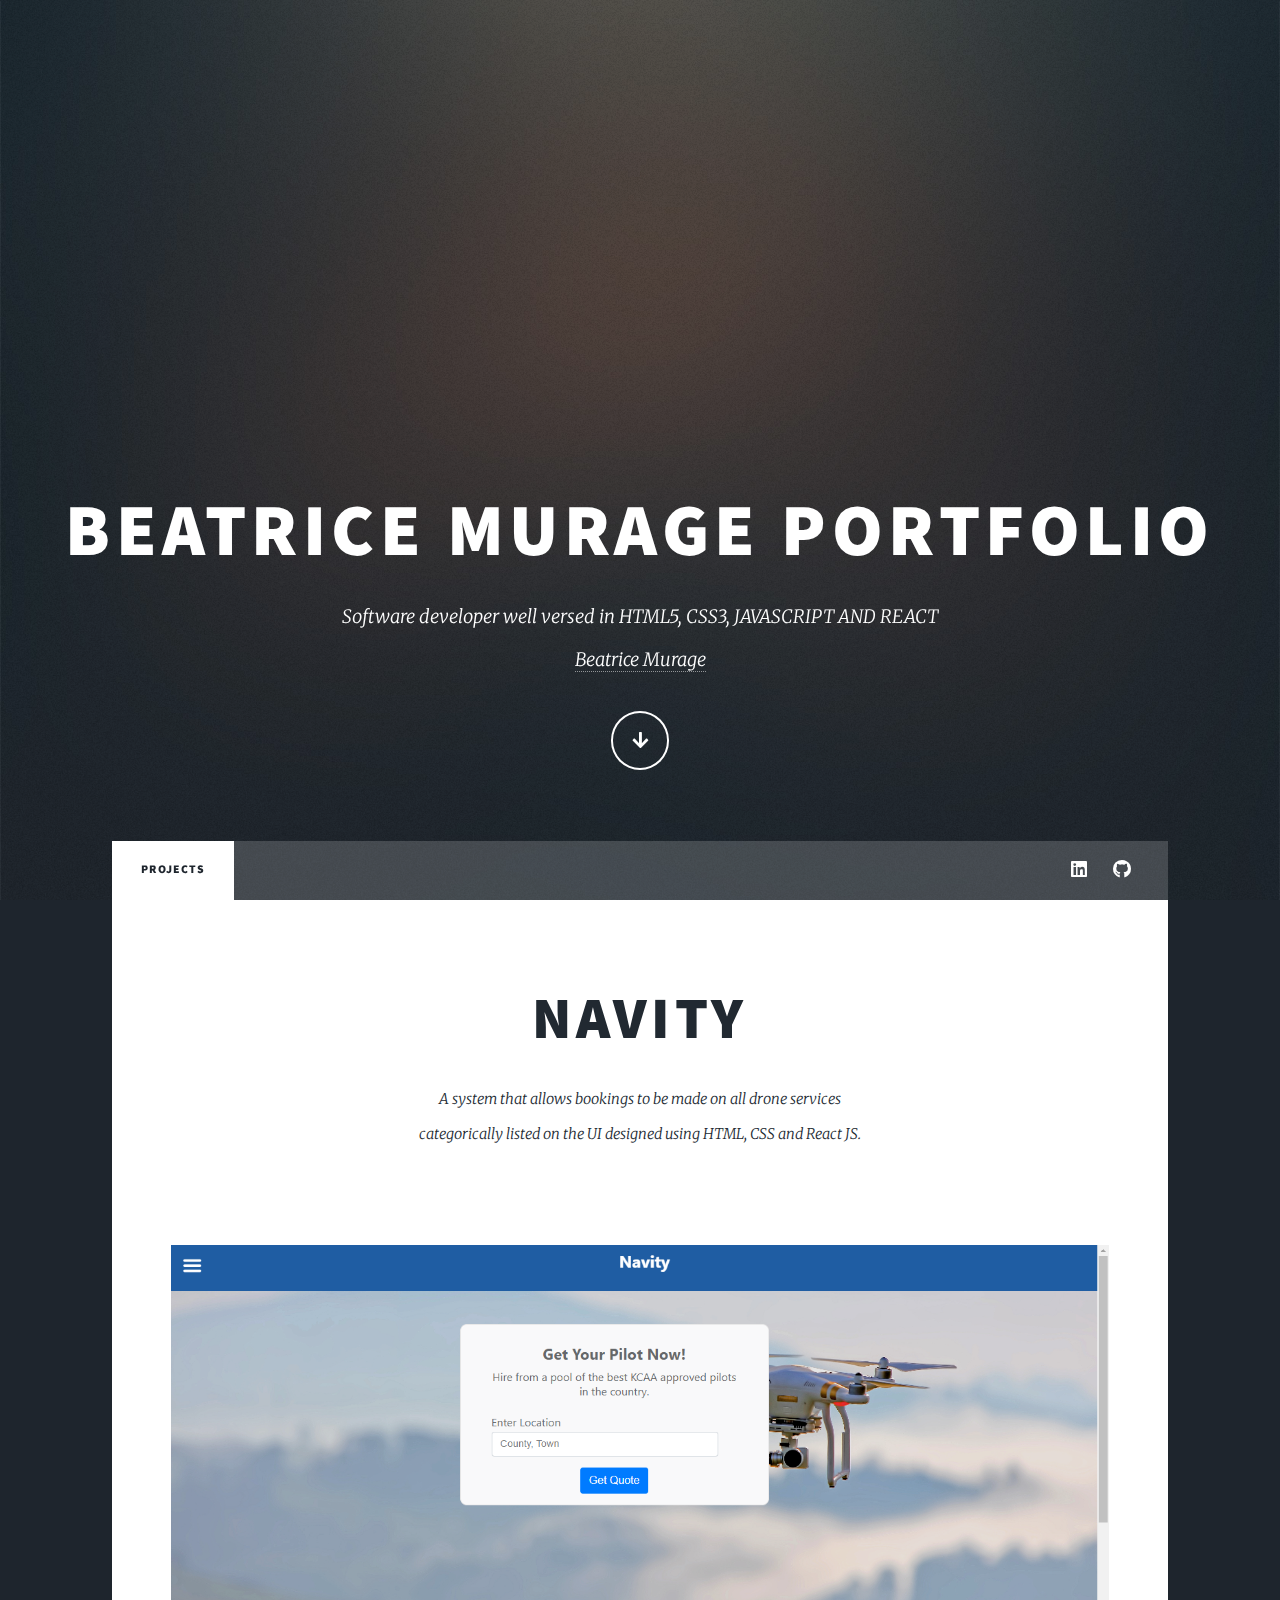
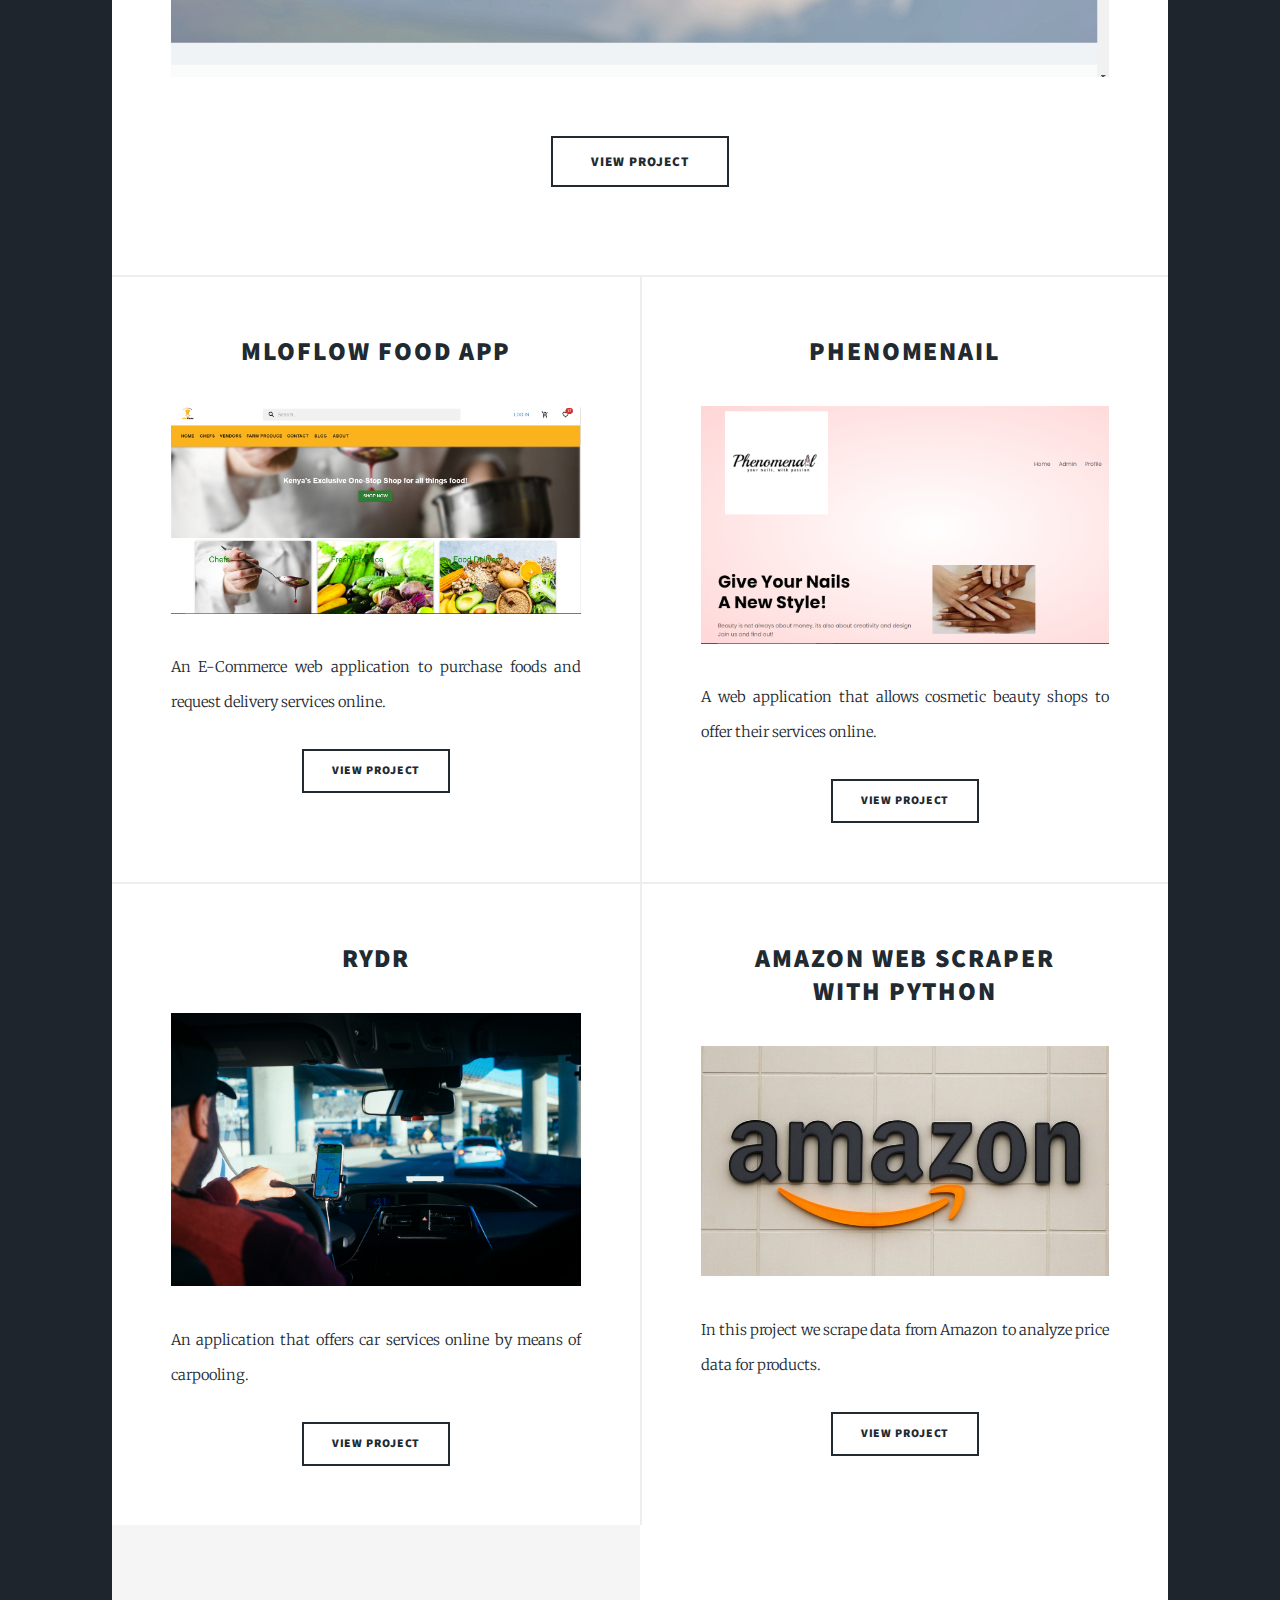
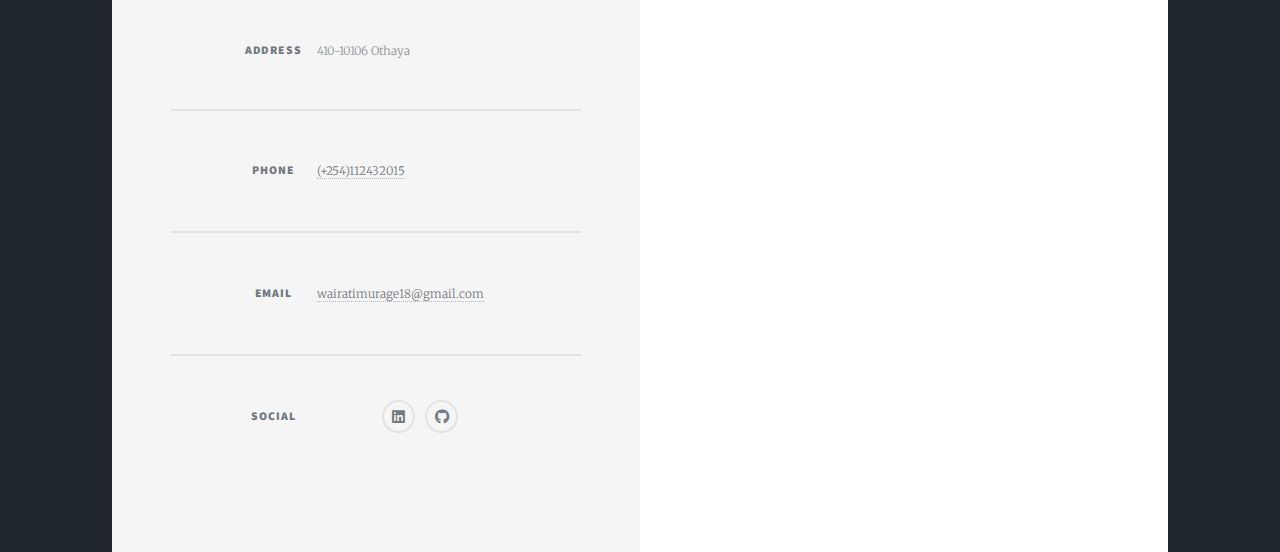
==== commit 650be440: "Update" ====
--- a/index.html
+++ b/index.html
@@ -71,11 +71,11 @@
 						<h2><a href="#">MLOFLOW FOOD APP<br />
 							</a></h2>
 					</header>
-					<a href="https://github.com/wairatimurage/BeatriceMurage.github.io" class="image fit"><img
+					<a href="https://github.com/GRisesystems/MloFlow-Food-App" class="image fit"><img
 							src="images/MLOFLO.png" alt="" /></a>
 					<p>An E-Commerce web application to purchase foods and request delivery services online. </br></p>
 					<ul class="actions special">
-						<li><a href=https://github.com/wairatimurage/BeatriceMurage.github.io" class="button">View Project</a></li>
+						<li><a href=https://github.com/GRisesystems/MloFlow-Food-App" class="button">View Project</a></li>
 					</ul>
 				</article>
 
@@ -103,7 +103,7 @@
 						<li><a href="https://github.com/wairatimurage/Pawatrip" class="button">View Project</a></li>
 					</ul>
 				</article>
-				<article>
+				<!-- <article>
 					<header>
 						<h2><a href="#">Interactive Rating Component <br />
 							</a></h2>
@@ -118,8 +118,8 @@
 								Project</a></li>
 					</ul>
 				</article>
-				<article></article>
-				<!--<article>
+				<article></article> -->
+				<article>
 					<header>
 						<h2><a href="#">Amazon Web Scraper<br />
 								with Python</a></h2>
@@ -129,7 +129,7 @@
 					<ul class="actions special">
 						<li><a href="#" class="button">View Project</a></li>
 					</ul>
-				</article> -->
+				</article>
 
 
 				<!-- Footer -->
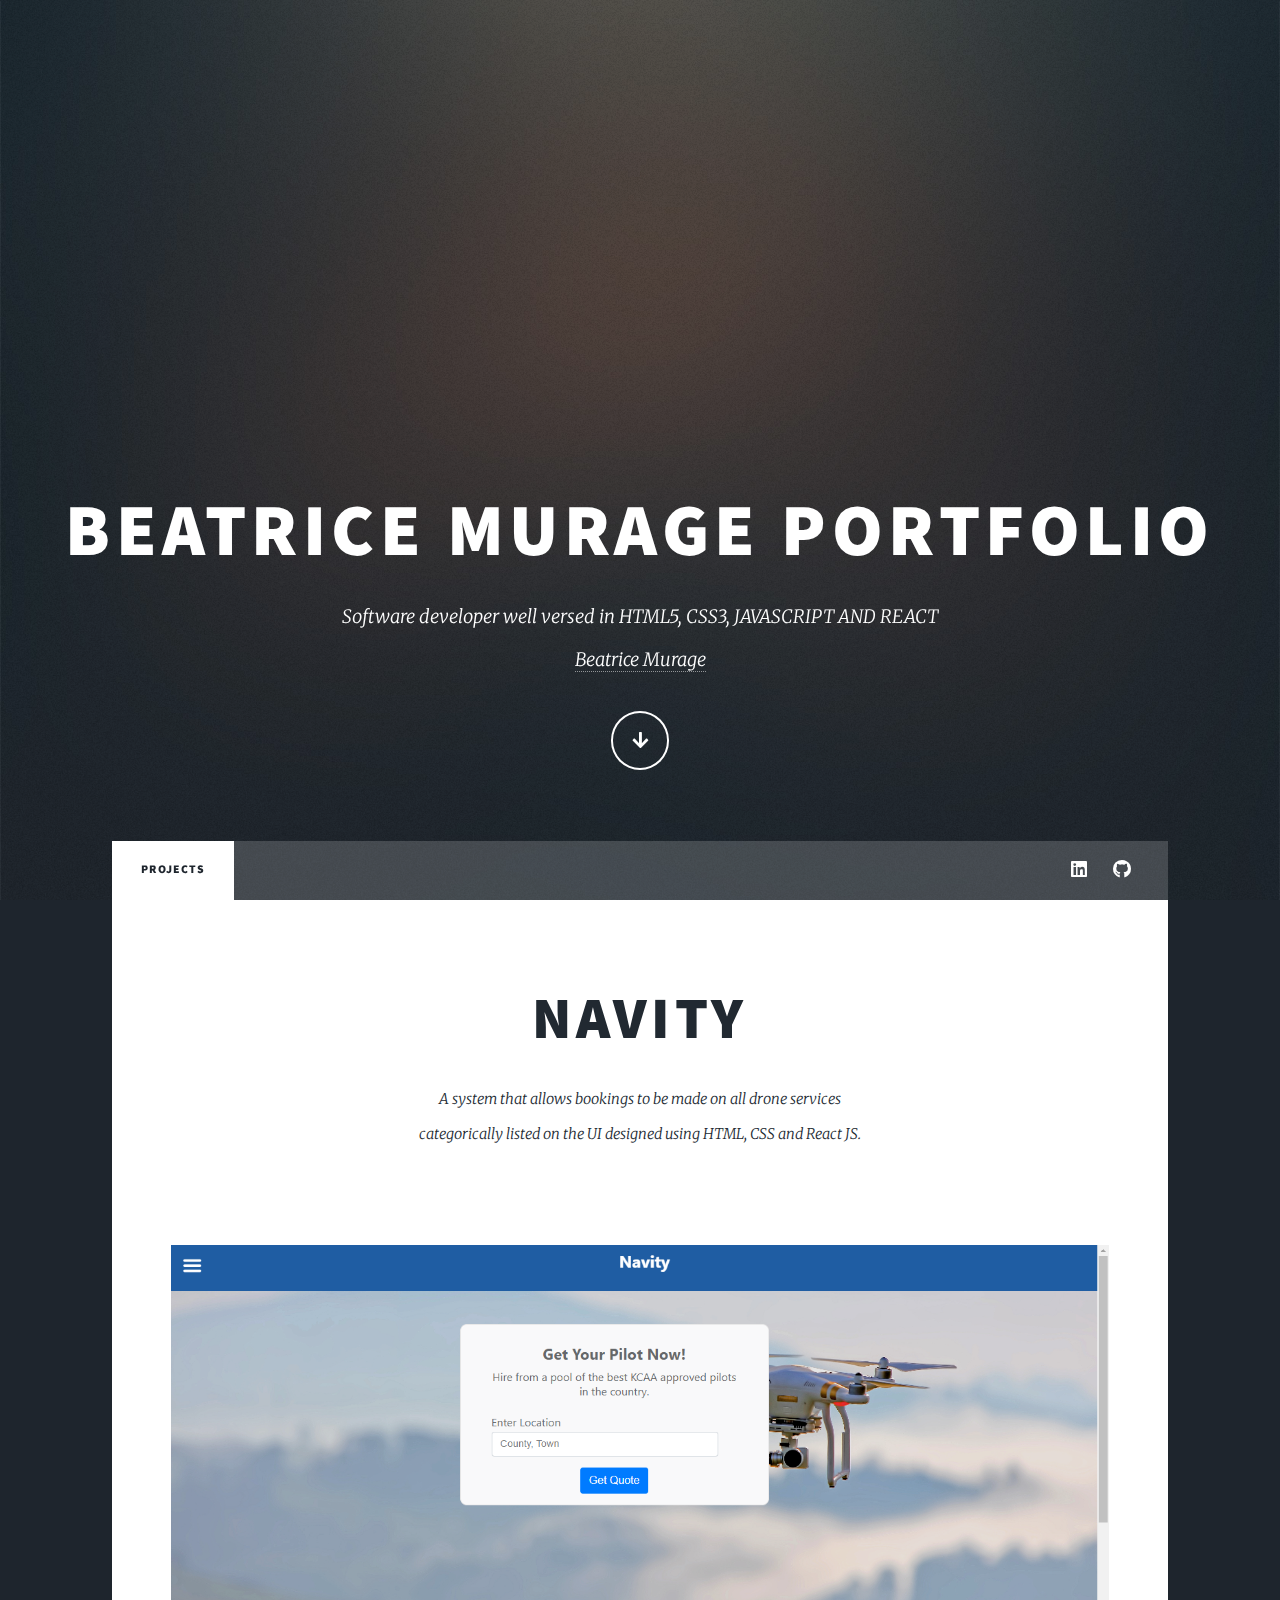
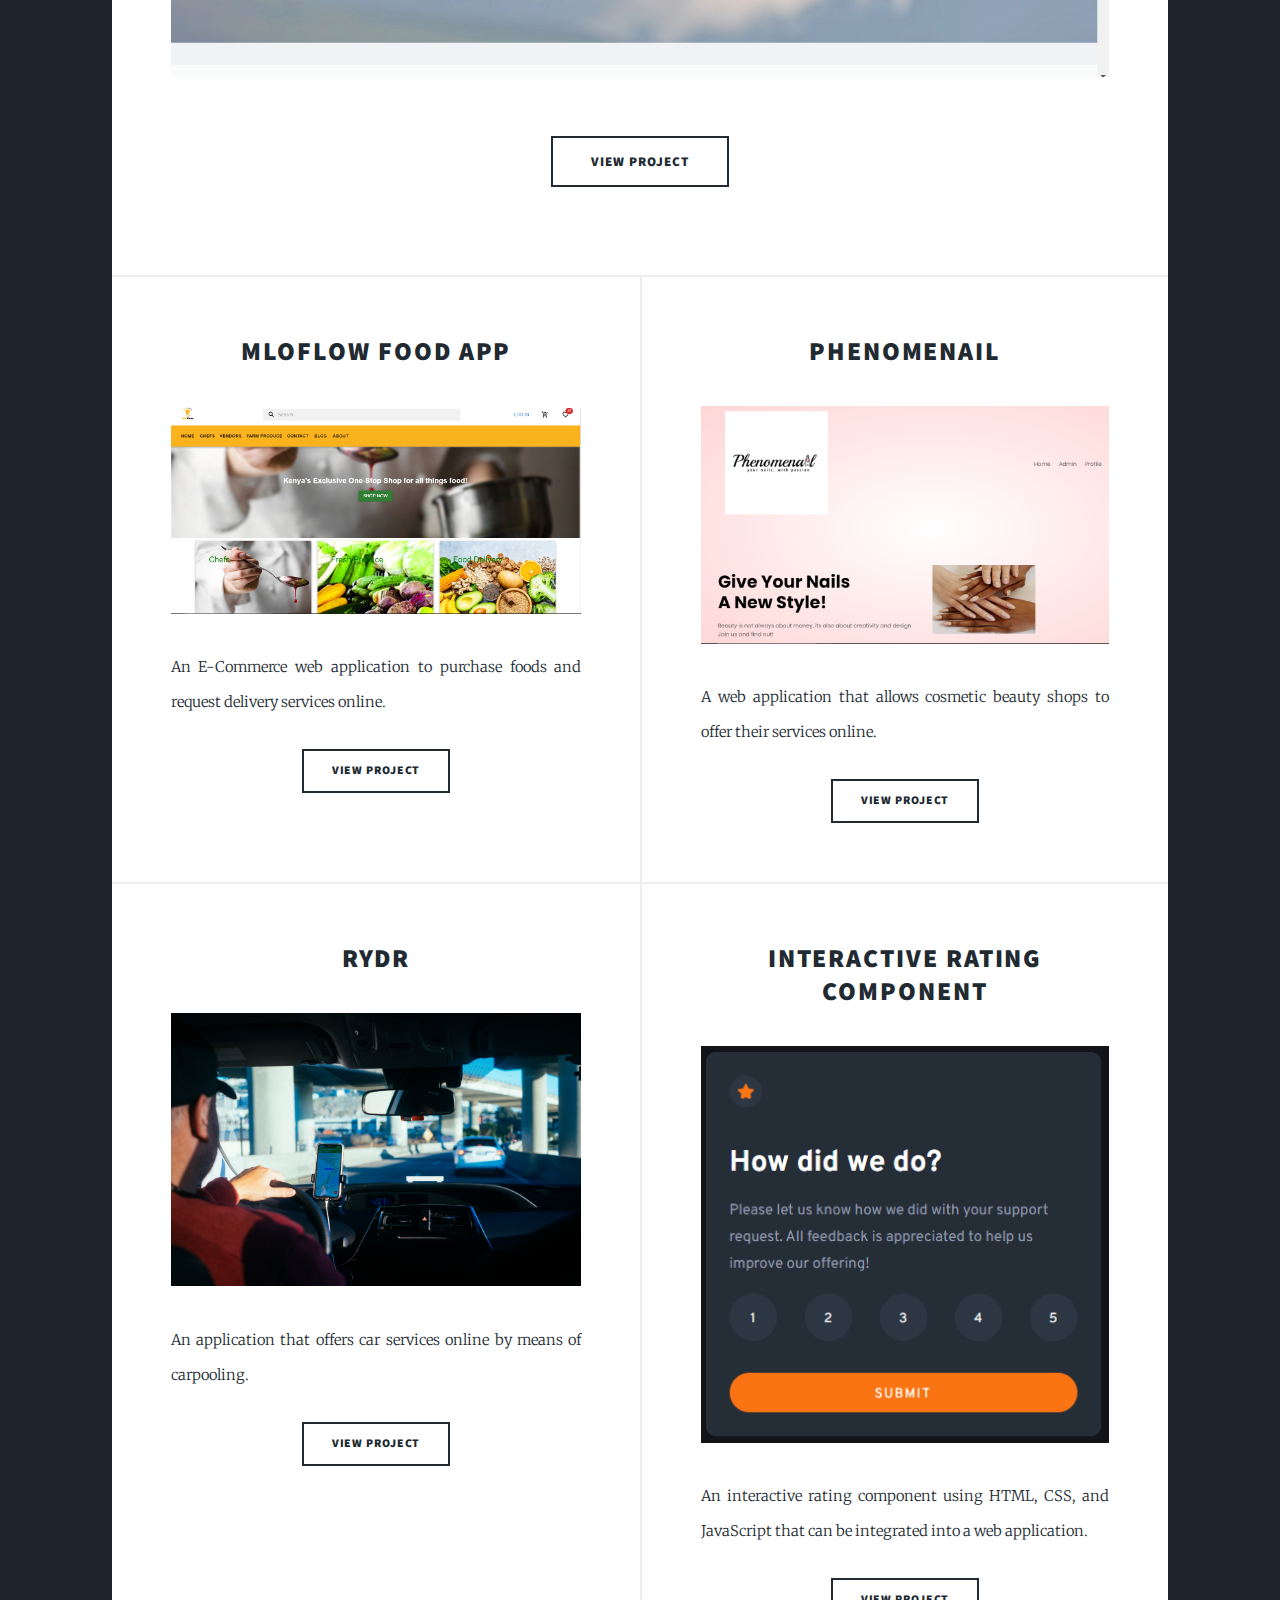
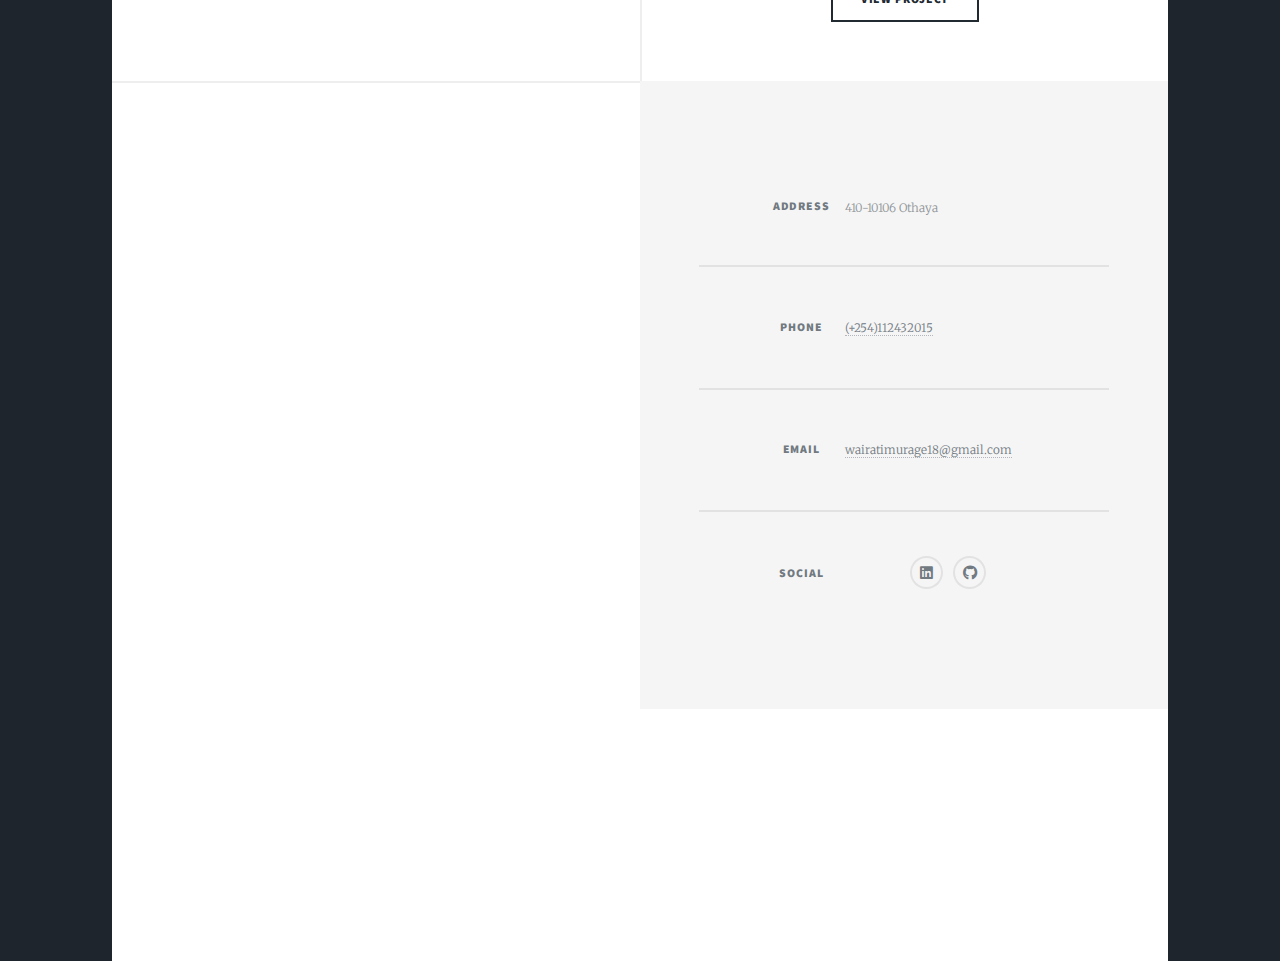
==== commit 5dc80bde: "Update index.html" ====
--- a/index.html
+++ b/index.html
@@ -1,185 +1,184 @@
-<!DOCTYPE HTML>
-
-<html>
-
-<head>
-	<title>Beatrice Murage</title>
-	<meta charset="utf-8" />
-	<meta name="viewport" content="width=device-width, initial-scale=1, user-scalable=no" />
-	<link rel="stylesheet" href="assets/css/main.css" />
-	<noscript>
-		<link rel="stylesheet" href="assets/css/noscript.css" />
-	</noscript>
-</head>
-
-<body class="is-preload">
-
-	<!-- Wrapper -->
-	<div id="wrapper" class="fade-in">
-
-		<!-- Intro -->
-		<div id="intro">
-			<h1>BEATRICE MURAGE PORTFOLIO<br />
-			</h1>
-			<p>Software developer well versed in HTML5, CSS3, JAVASCRIPT AND REACT </br> <a
-					href="https://github.com/wairatimurage">Beatrice Murage</a>
-			<ul class="actions">
-				<li><a href="#header" class="button icon solid solo fa-arrow-down scrolly">Continue</a></li>
-			</ul>
-		</div>
-
-
-		<!-- Nav -->
-		<nav id="nav">
-			<ul class="links">
-				<li class="active"><a href="index.html">Projects</a></li>
-
-			</ul>
-			<ul class="icons">
-				<li><a href="https://www.linkedin.com/in/beatrice-murage/" class="icon brands fa-linkedin"><span
-							class="label">fa-linkedin</span></a></li>
-				<li><a href="https://github.com/wairatimurage" class="icon brands fa-github"><span
-							class="label">GitHub</span></a></li>
-			</ul>
-		</nav>
-
-		<!-- Main -->
-		<div id="main">
-
-			<!-- Featured Post -->
-			<article class="post featured">
-				<header class="major">
-					<h2><a href="#">NAVITY<br />
-						</a></h2>
-					<p>A system that allows bookings to be made on all drone services </br> categorically listed on the
-						UI
-						designed
-						using HTML, CSS and React JS. <br />
-						<br />
-					</p>
-				</header>
-				<a href="https://navity.onrender.com/" class="image main"><img src="images/navity.png" alt="" /></a>
-				<ul class="actions special">
-					<li><a href="https://github.com/wairatimurage/NAVITY" class="button large">View Project</a></li>
-				</ul>
-			</article>
-
-			<!-- Posts -->
-			<section class="posts">
-				<article>
-					<header>
-						<h2><a href="#">MLOFLOW FOOD APP<br />
-							</a></h2>
-					</header>
-					<a href="https://github.com/GRisesystems/MloFlow-Food-App" class="image fit"><img
-							src="images/MLOFLO.png" alt="" /></a>
-					<p>An E-Commerce web application to purchase foods and request delivery services online. </br></p>
-					<ul class="actions special">
-						<li><a href=https://github.com/GRisesystems/MloFlow-Food-App" class="button">View Project</a></li>
-					</ul>
-				</article>
-
-				<article>
-					<header>
-						<h2><a href="#">PHENOMENAIL<br />
-							</a></h2>
-					</header>
-					<a href="https://github.com/wairatimurage/PHENOMENAIL" class="image fit"><img
-							src="images/phenomenail.png" alt="" /></a>
-					<p>A web application that allows cosmetic beauty shops to offer their services online. </br></p>
-					<ul class="actions special">
-						<li><a href="https://github.com/wairatimurage/PHENOMENAIL" class="button">View Project</a></li>
-					</ul>
-				</article>
-				<article>
-					<header>
-						<h2><a href="#">RYDR<br />
-							</a></h2>
-					</header>
-					<a href="https://github.com/wairatimurage/Pawatrip" class="image fit"><img
-							src="images/paul-hanaoka-D-qq7W751vs-unsplash.jpg" alt="" /></a>
-					<p>An application that offers car services online by means of carpooling. </p>
-					<ul class="actions special">
-						<li><a href="https://github.com/wairatimurage/Pawatrip" class="button">View Project</a></li>
-					</ul>
-				</article>
-				<!-- <article>
-					<header>
-						<h2><a href="#">Interactive Rating Component <br />
-							</a></h2>
-					</header>
-					<a href="https://github.com/wairatimurage/interactive-Rating" class="image fit"><img
-							src="images/irc.png" alt="" /></a>
-					<p>An interactive rating component using HTML, CSS, and JavaScript that can be integrated into a web
-						application.
-					</p>
-					<ul class="actions special">
-						<li><a href="https://github.com/wairatimurage/interactive-Rating" class="button">View
-								Project</a></li>
-					</ul>
-				</article>
-				<article></article> -->
-				<article>
-					<header>
-						<h2><a href="#">Amazon Web Scraper<br />
-								with Python</a></h2>
-					</header>
-					<a href="#" class="image fit"><img src="images/amazon2.jpg" alt="" /></a>
-					<p>In this project we scrape data from Amazon to analyze price data for products.</p>
-					<ul class="actions special">
-						<li><a href="#" class="button">View Project</a></li>
-					</ul>
-				</article>
-
-
-				<!-- Footer -->
-				<footer id="footer">
-
-					<section class="split contact">
-						<section class="alt">
-							<h3>Address</h3>
-							<p>410-10106 Othaya<br />
-							</p>
-						</section>
-						<section>
-							<h3>Phone</h3>
-							<p><a href="#">(+254)112432015 </a></p>
-						</section>
-						<section>
-							<h3>Email</h3>
-							<p><a href="#">wairatimurage18@gmail.com</a></p>
-						</section>
-						<section>
-							<h3>Social</h3>
-							<ul class="icons alt">
-								<li><a href="https://www.linkedin.com/in/beatrice-murage/"
-										class="icon brands fa-linkedin"><span class="label">fa-linkedin</span></a></li>
-								<li><a href="https://github.com/wairatimurage" class="icon brands fa-github"><span
-											class="label">GitHub</span></a></li>
-							</ul>
-						</section>
-					</section>
-				</footer>
-
-				<!-- Copyright -->
-				<div id="copyright">
-					<ul>
-						<li>&copy; Untitled</li>
-						<li>Design: <a href="https://html5up.net">HTML5 UP</a></li>
-					</ul>
-				</div>
-
-		</div>
-
-		<!-- Scripts -->
-		<script src="assets/js/jquery.min.js"></script>
-		<script src="assets/js/jquery.scrollex.min.js"></script>
-		<script src="assets/js/jquery.scrolly.min.js"></script>
-		<script src="assets/js/browser.min.js"></script>
-		<script src="assets/js/breakpoints.min.js"></script>
-		<script src="assets/js/util.js"></script>
-		<script src="assets/js/main.js"></script>
-
-</body>
-
-</html>
+<!DOCTYPE HTML>
+
+<html>
+
+<head>
+	<title>Beatrice Murage</title>
+	<meta charset="utf-8" />
+	<meta name="viewport" content="width=device-width, initial-scale=1, user-scalable=no" />
+	<link rel="stylesheet" href="assets/css/main.css" />
+	<noscript>
+		<link rel="stylesheet" href="assets/css/noscript.css" />
+	</noscript>
+</head>
+
+<body class="is-preload">
+
+	<!-- Wrapper -->
+	<div id="wrapper" class="fade-in">
+
+		<!-- Intro -->
+		<div id="intro">
+			<h1>BEATRICE MURAGE PORTFOLIO<br />
+			</h1>
+			<p>Software developer well versed in HTML5, CSS3, JAVASCRIPT AND REACT </br> <a
+					href="https://github.com/wairatimurage">Beatrice Murage</a>
+			<ul class="actions">
+				<li><a href="#header" class="button icon solid solo fa-arrow-down scrolly">Continue</a></li>
+			</ul>
+		</div>
+
+
+		<!-- Nav -->
+		<nav id="nav">
+			<ul class="links">
+				<li class="active"><a href="index.html">Projects</a></li>
+
+			</ul>
+			<ul class="icons">
+				<li><a href="https://www.linkedin.com/in/beatrice-murage/" class="icon brands fa-linkedin"><span
+							class="label">fa-linkedin</span></a></li>
+				<li><a href="https://github.com/wairatimurage" class="icon brands fa-github"><span
+							class="label">GitHub</span></a></li>
+			</ul>
+		</nav>
+
+		<!-- Main -->
+		<div id="main">
+
+			<!-- Featured Post -->
+			<article class="post featured">
+				<header class="major">
+					<h2><a href="#">NAVITY<br />
+						</a></h2>
+					<p>A system that allows bookings to be made on all drone services </br> categorically listed on the
+						UI
+						designed
+						using HTML, CSS and React JS. <br />
+						<br />
+					</p>
+				</header>
+				<a href="https://navity.onrender.com/" class="image main"><img src="images/navity.png" alt="" /></a>
+				<ul class="actions special">
+					<li><a href="https://github.com/wairatimurage/NAVITY" class="button large">View Project</a></li>
+				</ul>
+			</article>
+
+			<!-- Posts -->
+			<section class="posts">
+				<article>
+					<header>
+						<h2><a href="#">MLOFLOW FOOD APP<br />
+							</a></h2>
+					</header>
+					<a href="https://github.com/wairatimurage/PHENOMENAIL" class="image fit"><img
+							src="images/MLOFLO.png" alt="" /></a>
+					<p>An E-Commerce web application to purchase foods and request delivery services online. </br></p>
+					<ul class="actions special">
+						<li><a href="https://github.com/wairatimurage/PHENOMENAIL" class="button">View Project</a></li>
+					</ul>
+				</article>
+				<article>
+					<header>
+						<h2><a href="#">PHENOMENAIL<br />
+							</a></h2>
+					</header>
+					<a href="https://github.com/wairatimurage/PHENOMENAIL" class="image fit"><img
+							src="images/phenomenail.png" alt="" /></a>
+					<p>A web application that allows cosmetic beauty shops to offer their services online. </br></p>
+					<ul class="actions special">
+						<li><a href="https://github.com/wairatimurage/PHENOMENAIL" class="button">View Project</a></li>
+					</ul>
+				</article>
+				<article>
+					<header>
+						<h2><a href="#">RYDR<br />
+							</a></h2>
+					</header>
+					<a href="https://github.com/wairatimurage/Pawatrip" class="image fit"><img
+							src="images/paul-hanaoka-D-qq7W751vs-unsplash.jpg" alt="" /></a>
+					<p>An application that offers car services online by means of carpooling. </p>
+					<ul class="actions special">
+						<li><a href="https://github.com/wairatimurage/Pawatrip" class="button">View Project</a></li>
+					</ul>
+				</article>
+				<article>
+					<header>
+						<h2><a href="#">Interactive Rating Component <br />
+							</a></h2>
+					</header>
+					<a href="https://github.com/wairatimurage/interactive-Rating" class="image fit"><img
+							src="images/irc.png" alt="" /></a>
+					<p>An interactive rating component using HTML, CSS, and JavaScript that can be integrated into a web
+						application.
+					</p>
+					<ul class="actions special">
+						<li><a href="https://github.com/wairatimurage/interactive-Rating" class="button">View
+								Project</a></li>
+					</ul>
+				</article>
+				<article></article>
+				<!--<article>
+					<header>
+						<h2><a href="#">Amazon Web Scraper<br />
+								with Python</a></h2>
+					</header>
+					<a href="#" class="image fit"><img src="images/amazon2.jpg" alt="" /></a>
+					<p>In this project we scrape data from Amazon to analyze price data for products.</p>
+					<ul class="actions special">
+						<li><a href="#" class="button">View Project</a></li>
+					</ul>
+				</article> -->
+
+
+				<!-- Footer -->
+				<footer id="footer">
+
+					<section class="split contact">
+						<section class="alt">
+							<h3>Address</h3>
+							<p>410-10106 Othaya<br />
+							</p>
+						</section>
+						<section>
+							<h3>Phone</h3>
+							<p><a href="#">(+254)112432015 </a></p>
+						</section>
+						<section>
+							<h3>Email</h3>
+							<p><a href="#">wairatimurage18@gmail.com</a></p>
+						</section>
+						<section>
+							<h3>Social</h3>
+							<ul class="icons alt">
+								<li><a href="https://www.linkedin.com/in/beatrice-murage/"
+										class="icon brands fa-linkedin"><span class="label">fa-linkedin</span></a></li>
+								<li><a href="https://github.com/wairatimurage" class="icon brands fa-github"><span
+											class="label">GitHub</span></a></li>
+							</ul>
+						</section>
+					</section>
+				</footer>
+
+				<!-- Copyright -->
+				<div id="copyright">
+					<ul>
+						<li>&copy; Untitled</li>
+						<li>Design: <a href="https://html5up.net">HTML5 UP</a></li>
+					</ul>
+				</div>
+
+		</div>
+
+		<!-- Scripts -->
+		<script src="assets/js/jquery.min.js"></script>
+		<script src="assets/js/jquery.scrollex.min.js"></script>
+		<script src="assets/js/jquery.scrolly.min.js"></script>
+		<script src="assets/js/browser.min.js"></script>
+		<script src="assets/js/breakpoints.min.js"></script>
+		<script src="assets/js/util.js"></script>
+		<script src="assets/js/main.js"></script>
+
+</body>
+
+</html>
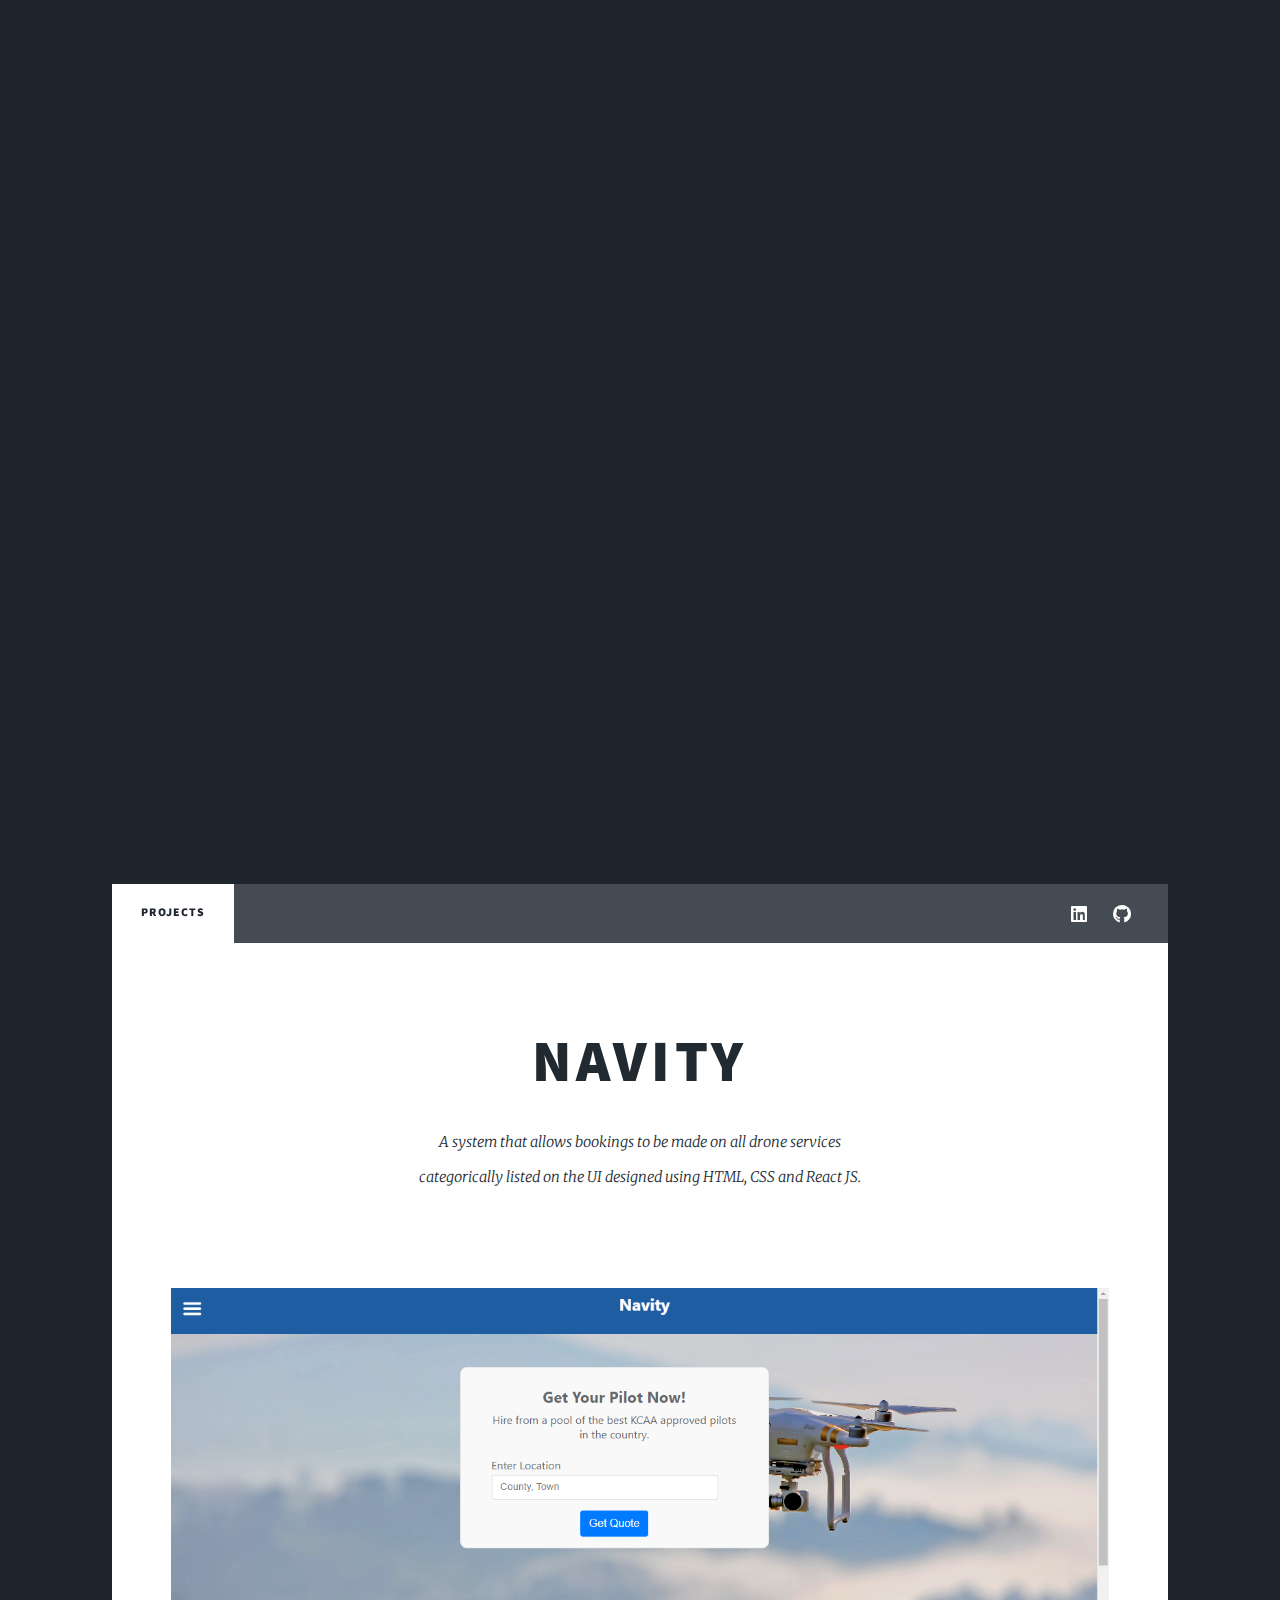
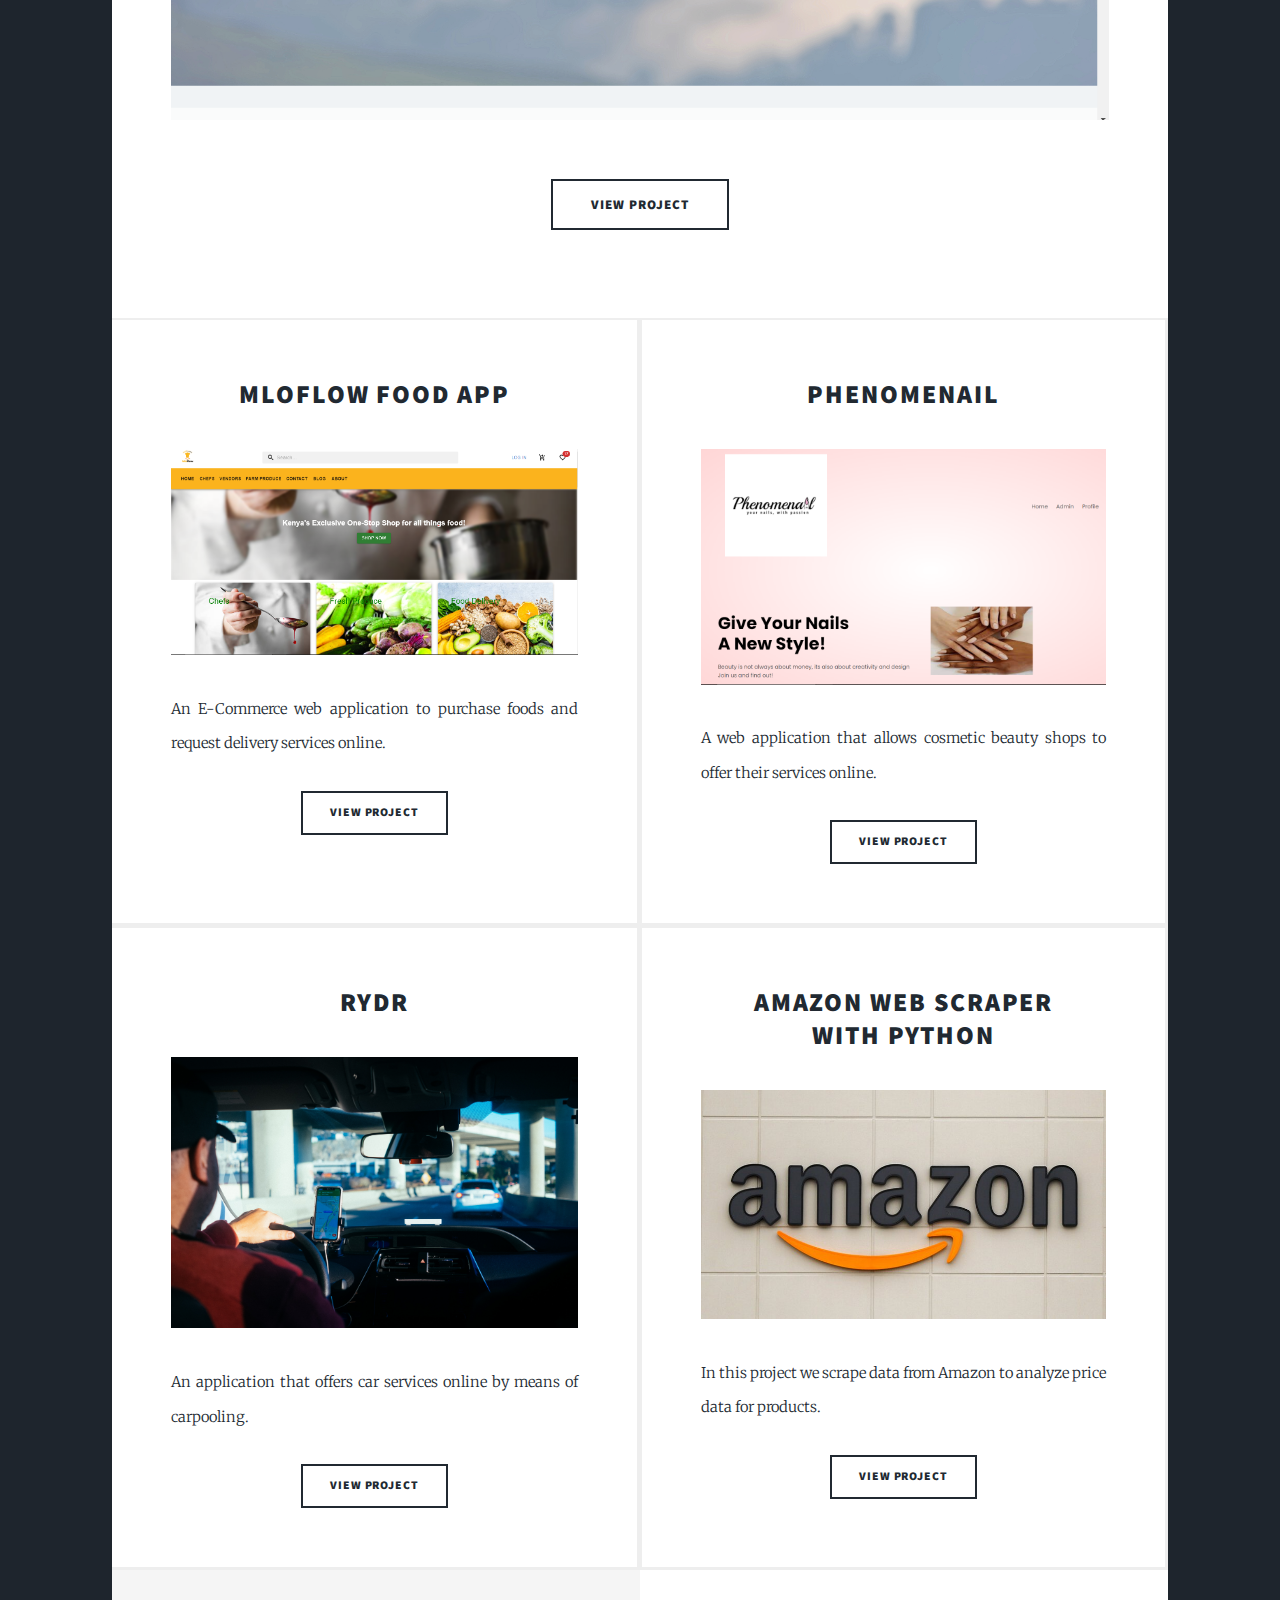
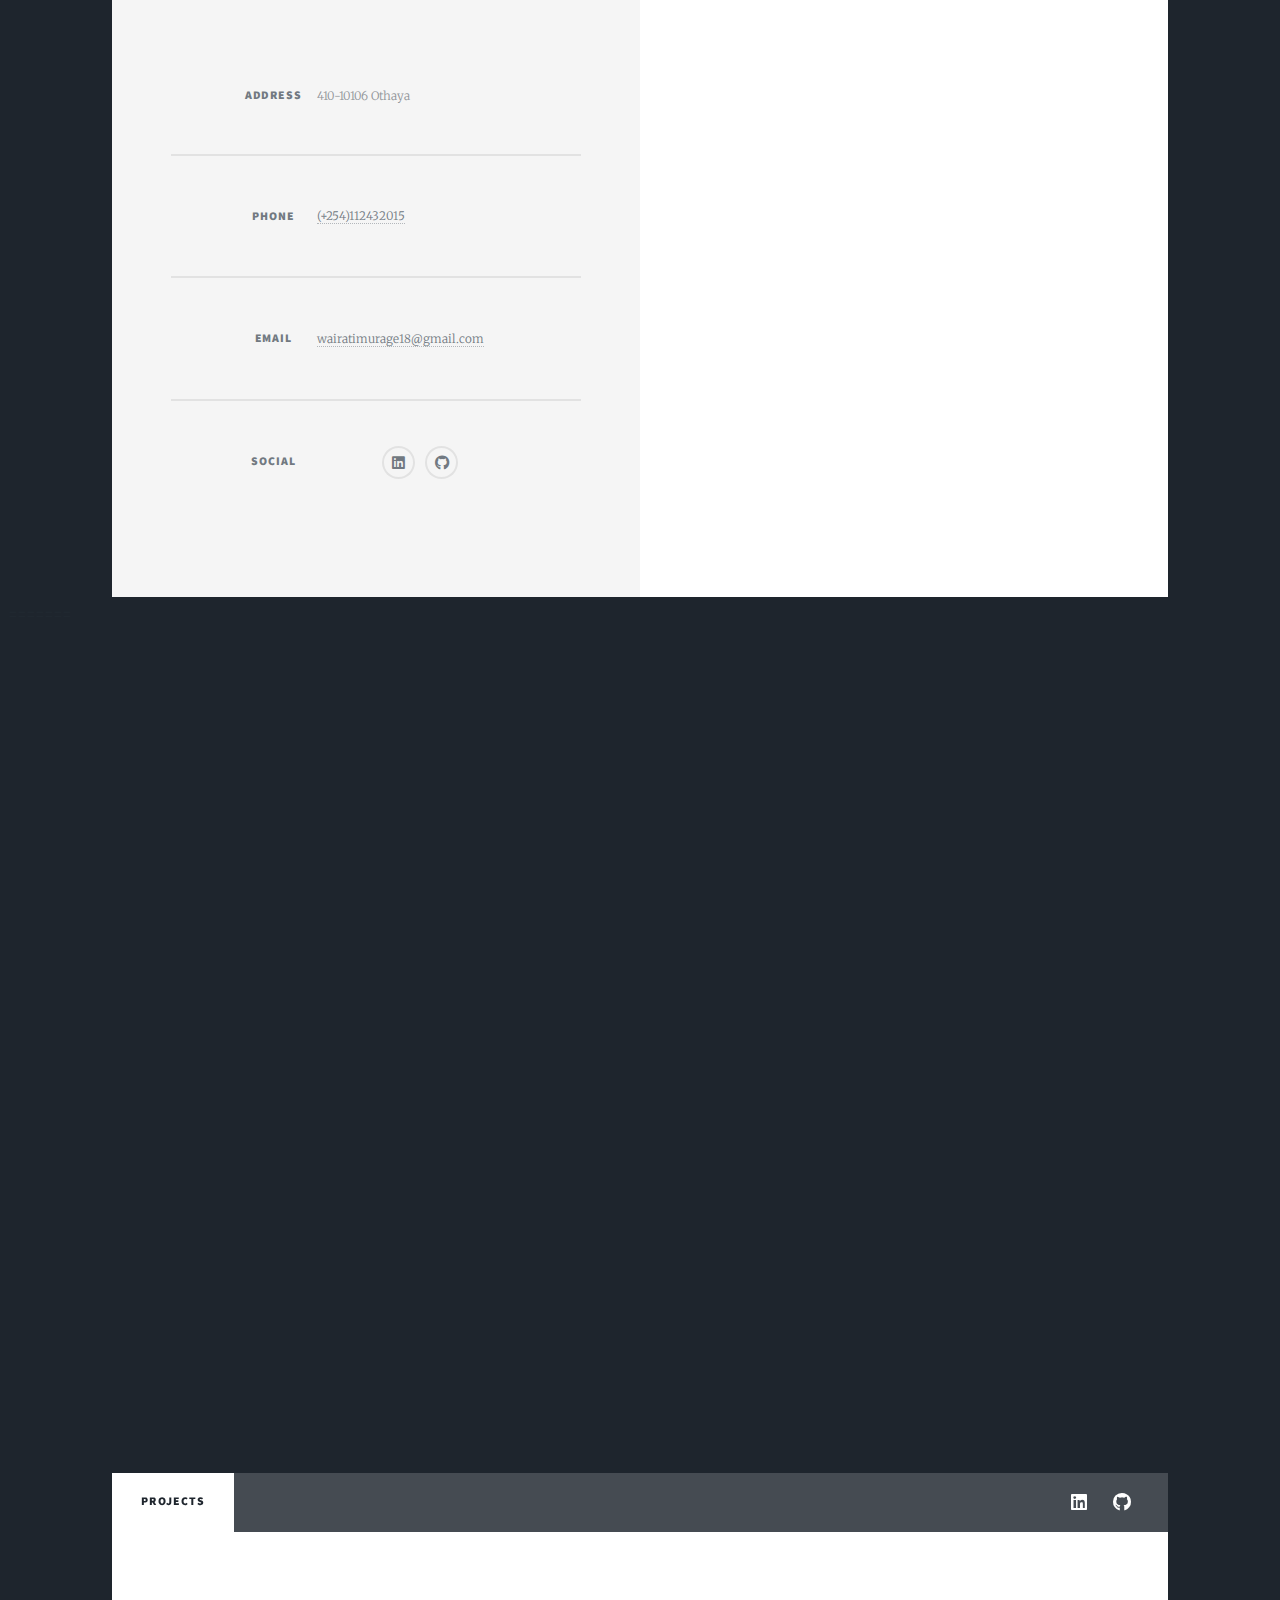
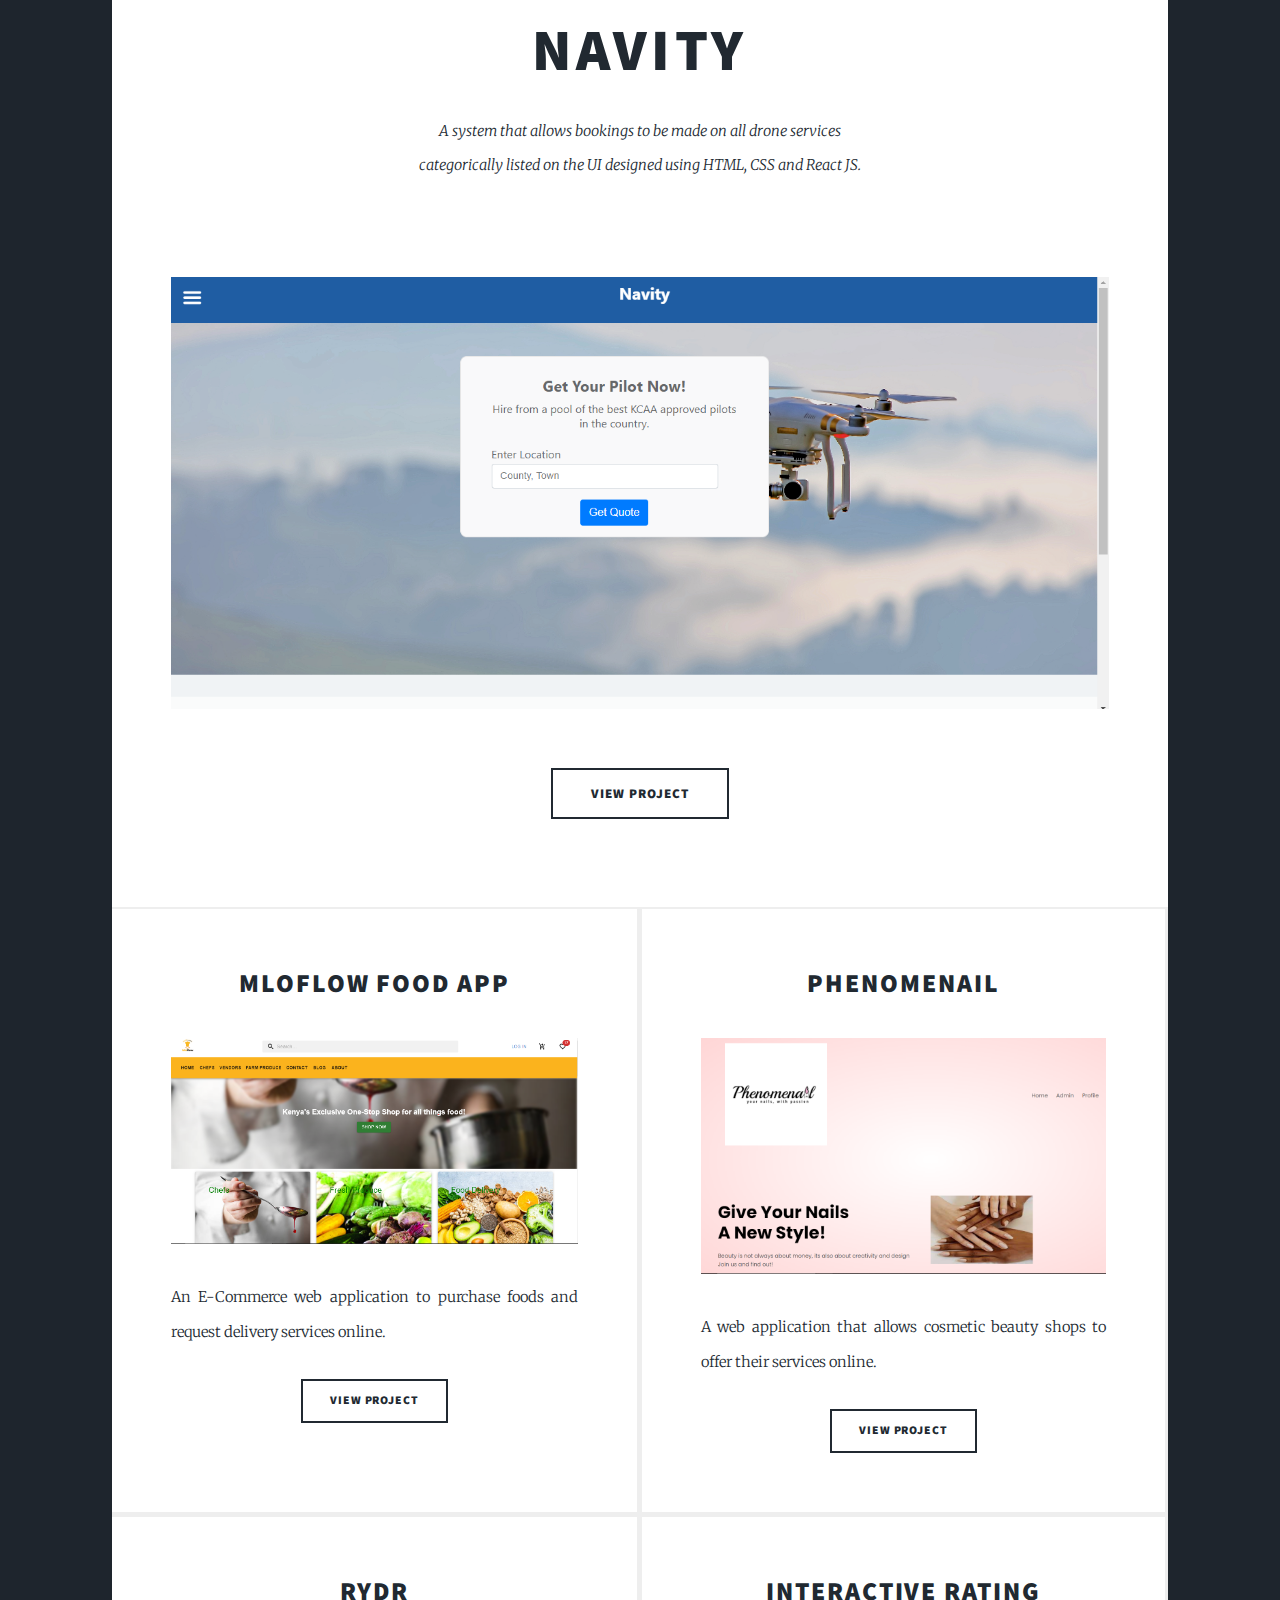
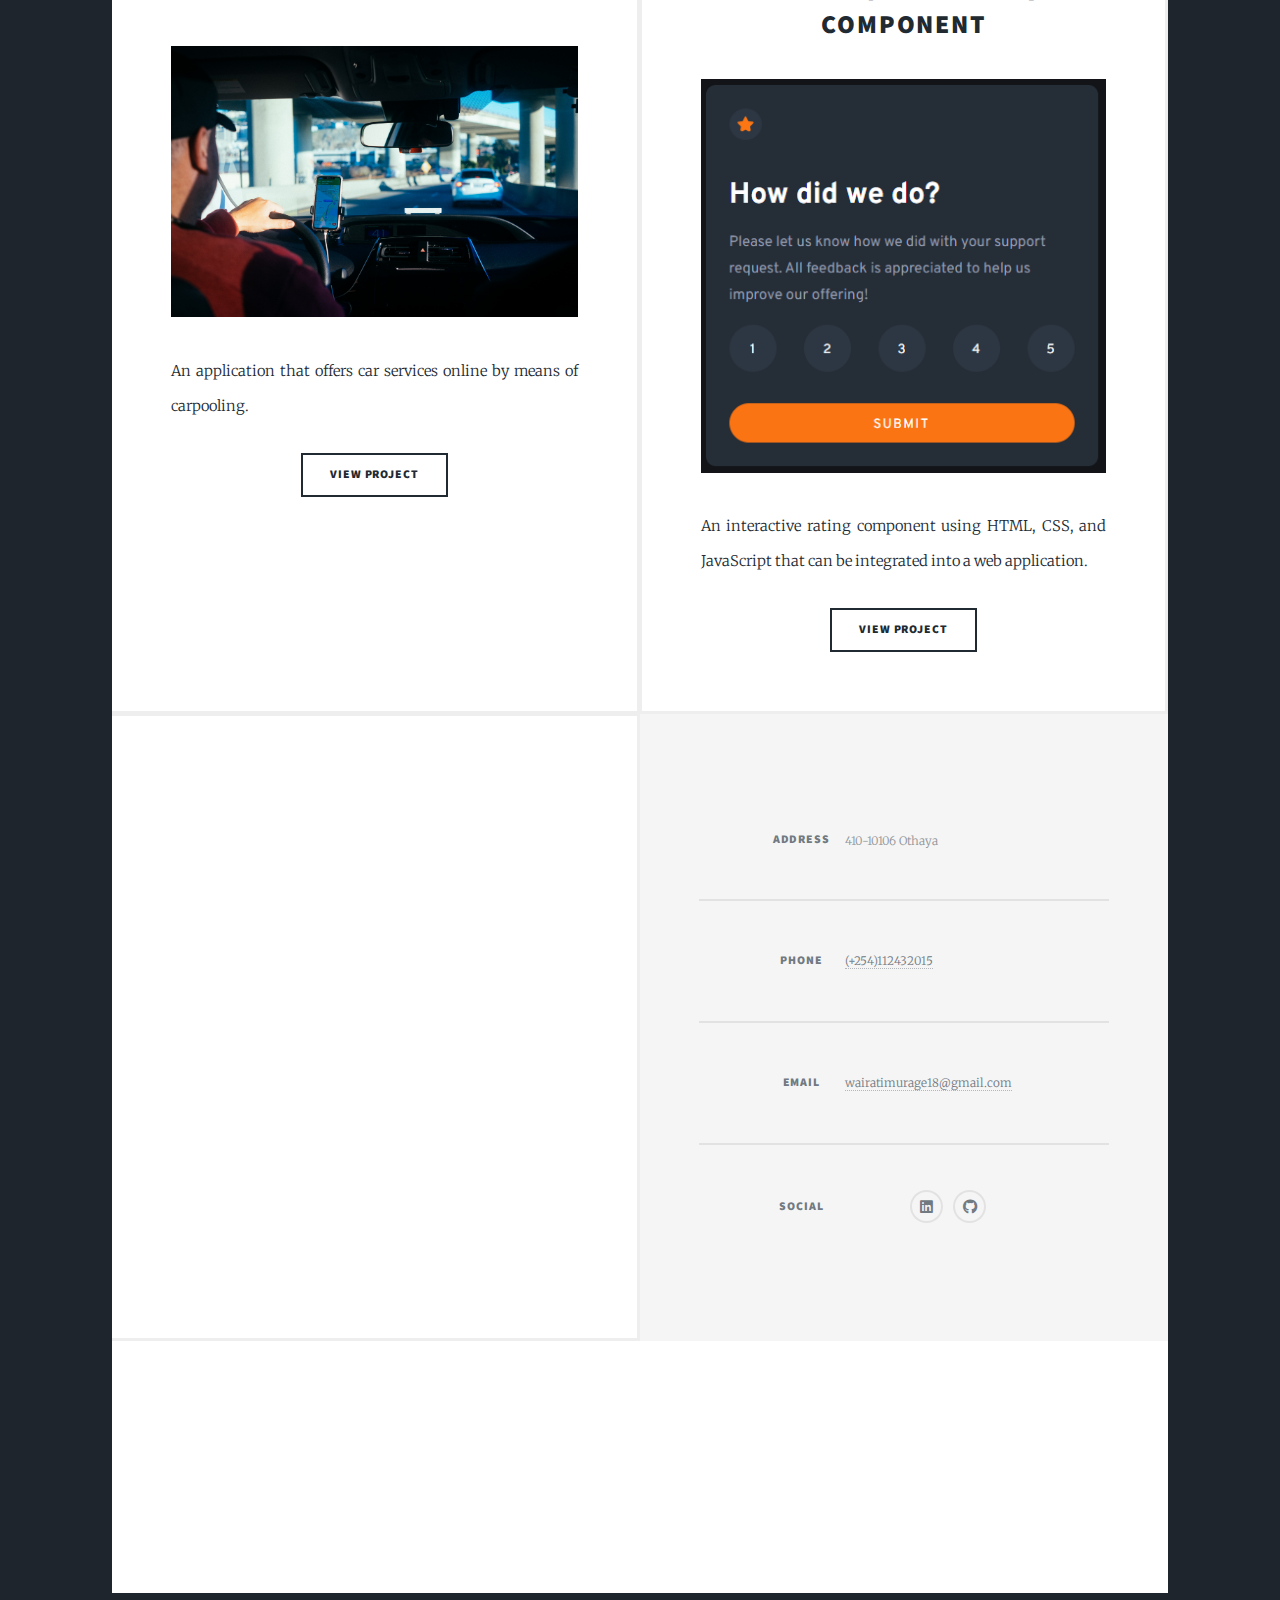
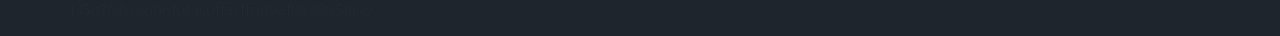
==== commit ab5cc74a: "Update" ====
--- a/index.html
+++ b/index.html
@@ -1,184 +1,372 @@
-<!DOCTYPE HTML>
-
-<html>
-
-<head>
-	<title>Beatrice Murage</title>
-	<meta charset="utf-8" />
-	<meta name="viewport" content="width=device-width, initial-scale=1, user-scalable=no" />
-	<link rel="stylesheet" href="assets/css/main.css" />
-	<noscript>
-		<link rel="stylesheet" href="assets/css/noscript.css" />
-	</noscript>
-</head>
-
-<body class="is-preload">
-
-	<!-- Wrapper -->
-	<div id="wrapper" class="fade-in">
-
-		<!-- Intro -->
-		<div id="intro">
-			<h1>BEATRICE MURAGE PORTFOLIO<br />
-			</h1>
-			<p>Software developer well versed in HTML5, CSS3, JAVASCRIPT AND REACT </br> <a
-					href="https://github.com/wairatimurage">Beatrice Murage</a>
-			<ul class="actions">
-				<li><a href="#header" class="button icon solid solo fa-arrow-down scrolly">Continue</a></li>
-			</ul>
-		</div>
-
-
-		<!-- Nav -->
-		<nav id="nav">
-			<ul class="links">
-				<li class="active"><a href="index.html">Projects</a></li>
-
-			</ul>
-			<ul class="icons">
-				<li><a href="https://www.linkedin.com/in/beatrice-murage/" class="icon brands fa-linkedin"><span
-							class="label">fa-linkedin</span></a></li>
-				<li><a href="https://github.com/wairatimurage" class="icon brands fa-github"><span
-							class="label">GitHub</span></a></li>
-			</ul>
-		</nav>
-
-		<!-- Main -->
-		<div id="main">
-
-			<!-- Featured Post -->
-			<article class="post featured">
-				<header class="major">
-					<h2><a href="#">NAVITY<br />
-						</a></h2>
-					<p>A system that allows bookings to be made on all drone services </br> categorically listed on the
-						UI
-						designed
-						using HTML, CSS and React JS. <br />
-						<br />
-					</p>
-				</header>
-				<a href="https://navity.onrender.com/" class="image main"><img src="images/navity.png" alt="" /></a>
-				<ul class="actions special">
-					<li><a href="https://github.com/wairatimurage/NAVITY" class="button large">View Project</a></li>
-				</ul>
-			</article>
-
-			<!-- Posts -->
-			<section class="posts">
-				<article>
-					<header>
-						<h2><a href="#">MLOFLOW FOOD APP<br />
-							</a></h2>
-					</header>
-					<a href="https://github.com/wairatimurage/PHENOMENAIL" class="image fit"><img
-							src="images/MLOFLO.png" alt="" /></a>
-					<p>An E-Commerce web application to purchase foods and request delivery services online. </br></p>
-					<ul class="actions special">
-						<li><a href="https://github.com/wairatimurage/PHENOMENAIL" class="button">View Project</a></li>
-					</ul>
-				</article>
-				<article>
-					<header>
-						<h2><a href="#">PHENOMENAIL<br />
-							</a></h2>
-					</header>
-					<a href="https://github.com/wairatimurage/PHENOMENAIL" class="image fit"><img
-							src="images/phenomenail.png" alt="" /></a>
-					<p>A web application that allows cosmetic beauty shops to offer their services online. </br></p>
-					<ul class="actions special">
-						<li><a href="https://github.com/wairatimurage/PHENOMENAIL" class="button">View Project</a></li>
-					</ul>
-				</article>
-				<article>
-					<header>
-						<h2><a href="#">RYDR<br />
-							</a></h2>
-					</header>
-					<a href="https://github.com/wairatimurage/Pawatrip" class="image fit"><img
-							src="images/paul-hanaoka-D-qq7W751vs-unsplash.jpg" alt="" /></a>
-					<p>An application that offers car services online by means of carpooling. </p>
-					<ul class="actions special">
-						<li><a href="https://github.com/wairatimurage/Pawatrip" class="button">View Project</a></li>
-					</ul>
-				</article>
-				<article>
-					<header>
-						<h2><a href="#">Interactive Rating Component <br />
-							</a></h2>
-					</header>
-					<a href="https://github.com/wairatimurage/interactive-Rating" class="image fit"><img
-							src="images/irc.png" alt="" /></a>
-					<p>An interactive rating component using HTML, CSS, and JavaScript that can be integrated into a web
-						application.
-					</p>
-					<ul class="actions special">
-						<li><a href="https://github.com/wairatimurage/interactive-Rating" class="button">View
-								Project</a></li>
-					</ul>
-				</article>
-				<article></article>
-				<!--<article>
-					<header>
-						<h2><a href="#">Amazon Web Scraper<br />
-								with Python</a></h2>
-					</header>
-					<a href="#" class="image fit"><img src="images/amazon2.jpg" alt="" /></a>
-					<p>In this project we scrape data from Amazon to analyze price data for products.</p>
-					<ul class="actions special">
-						<li><a href="#" class="button">View Project</a></li>
-					</ul>
-				</article> -->
-
-
-				<!-- Footer -->
-				<footer id="footer">
-
-					<section class="split contact">
-						<section class="alt">
-							<h3>Address</h3>
-							<p>410-10106 Othaya<br />
-							</p>
-						</section>
-						<section>
-							<h3>Phone</h3>
-							<p><a href="#">(+254)112432015 </a></p>
-						</section>
-						<section>
-							<h3>Email</h3>
-							<p><a href="#">wairatimurage18@gmail.com</a></p>
-						</section>
-						<section>
-							<h3>Social</h3>
-							<ul class="icons alt">
-								<li><a href="https://www.linkedin.com/in/beatrice-murage/"
-										class="icon brands fa-linkedin"><span class="label">fa-linkedin</span></a></li>
-								<li><a href="https://github.com/wairatimurage" class="icon brands fa-github"><span
-											class="label">GitHub</span></a></li>
-							</ul>
-						</section>
-					</section>
-				</footer>
-
-				<!-- Copyright -->
-				<div id="copyright">
-					<ul>
-						<li>&copy; Untitled</li>
-						<li>Design: <a href="https://html5up.net">HTML5 UP</a></li>
-					</ul>
-				</div>
-
-		</div>
-
-		<!-- Scripts -->
-		<script src="assets/js/jquery.min.js"></script>
-		<script src="assets/js/jquery.scrollex.min.js"></script>
-		<script src="assets/js/jquery.scrolly.min.js"></script>
-		<script src="assets/js/browser.min.js"></script>
-		<script src="assets/js/breakpoints.min.js"></script>
-		<script src="assets/js/util.js"></script>
-		<script src="assets/js/main.js"></script>
-
-</body>
-
-</html>
+<<<<<<< HEAD
+<!DOCTYPE HTML>
+
+<html>
+
+<head>
+	<title>Beatrice Murage</title>
+	<meta charset="utf-8" />
+	<meta name="viewport" content="width=device-width, initial-scale=1, user-scalable=no" />
+	<link rel="stylesheet" href="assets/css/main.css" />
+	<noscript>
+		<link rel="stylesheet" href="assets/css/noscript.css" />
+	</noscript>
+</head>
+
+<body class="is-preload">
+
+	<!-- Wrapper -->
+	<div id="wrapper" class="fade-in">
+
+		<!-- Intro -->
+		<div id="intro">
+			<h1>BEATRICE MURAGE PORTFOLIO<br />
+			</h1>
+			<p>Software developer well versed in HTML5, CSS3, JAVASCRIPT AND REACT </br> <a
+					href="https://github.com/wairatimurage">Beatrice Murage</a>
+			<ul class="actions">
+				<li><a href="#header" class="button icon solid solo fa-arrow-down scrolly">Continue</a></li>
+			</ul>
+		</div>
+
+
+		<!-- Nav -->
+		<nav id="nav">
+			<ul class="links">
+				<li class="active"><a href="index.html">Projects</a></li>
+
+			</ul>
+			<ul class="icons">
+				<li><a href="https://www.linkedin.com/in/beatrice-murage/" class="icon brands fa-linkedin"><span
+							class="label">fa-linkedin</span></a></li>
+				<li><a href="https://github.com/wairatimurage" class="icon brands fa-github"><span
+							class="label">GitHub</span></a></li>
+			</ul>
+		</nav>
+
+		<!-- Main -->
+		<div id="main">
+
+			<!-- Featured Post -->
+			<article class="post featured">
+				<header class="major">
+					<h2><a href="#">NAVITY<br />
+						</a></h2>
+					<p>A system that allows bookings to be made on all drone services </br> categorically listed on the
+						UI
+						designed
+						using HTML, CSS and React JS. <br />
+						<br />
+					</p>
+				</header>
+				<a href="https://navity.onrender.com/" class="image main"><img src="images/navity.png" alt="" /></a>
+				<ul class="actions special">
+					<li><a href="https://github.com/wairatimurage/NAVITY" class="button large">View Project</a></li>
+				</ul>
+			</article>
+
+			<!-- Posts -->
+			<section class="posts">
+				<article>
+					<header>
+						<h2><a href="#">MLOFLOW FOOD APP<br />
+							</a></h2>
+					</header>
+					<a href="https://github.com/GRisesystems/MloFlow-Food-App" class="image fit"><img
+							src="images/MLOFLO.png" alt="" /></a>
+					<p>An E-Commerce web application to purchase foods and request delivery services online. </br></p>
+					<ul class="actions special">
+						<li><a href=https://github.com/GRisesystems/MloFlow-Food-App" class="button">View Project</a></li>
+					</ul>
+				</article>
+
+				<article>
+					<header>
+						<h2><a href="#">PHENOMENAIL<br />
+							</a></h2>
+					</header>
+					<a href="https://github.com/wairatimurage/PHENOMENAIL" class="image fit"><img
+							src="images/phenomenail.png" alt="" /></a>
+					<p>A web application that allows cosmetic beauty shops to offer their services online. </br></p>
+					<ul class="actions special">
+						<li><a href="https://github.com/wairatimurage/PHENOMENAIL" class="button">View Project</a></li>
+					</ul>
+				</article>
+				<article>
+					<header>
+						<h2><a href="#">RYDR<br />
+							</a></h2>
+					</header>
+					<a href="https://github.com/wairatimurage/Pawatrip" class="image fit"><img
+							src="images/paul-hanaoka-D-qq7W751vs-unsplash.jpg" alt="" /></a>
+					<p>An application that offers car services online by means of carpooling. </p>
+					<ul class="actions special">
+						<li><a href="https://github.com/wairatimurage/Pawatrip" class="button">View Project</a></li>
+					</ul>
+				</article>
+				<!-- <article>
+					<header>
+						<h2><a href="#">Interactive Rating Component <br />
+							</a></h2>
+					</header>
+					<a href="https://github.com/wairatimurage/interactive-Rating" class="image fit"><img
+							src="images/irc.png" alt="" /></a>
+					<p>An interactive rating component using HTML, CSS, and JavaScript that can be integrated into a web
+						application.
+					</p>
+					<ul class="actions special">
+						<li><a href="https://github.com/wairatimurage/interactive-Rating" class="button">View
+								Project</a></li>
+					</ul>
+				</article>
+				<article></article> -->
+				<article>
+					<header>
+						<h2><a href="#">Amazon Web Scraper<br />
+								with Python</a></h2>
+					</header>
+					<a href="#" class="image fit"><img src="images/amazon2.jpg" alt="" /></a>
+					<p>In this project we scrape data from Amazon to analyze price data for products.</p>
+					<ul class="actions special">
+						<li><a href="#" class="button">View Project</a></li>
+					</ul>
+				</article>
+
+
+				<!-- Footer -->
+				<footer id="footer">
+
+					<section class="split contact">
+						<section class="alt">
+							<h3>Address</h3>
+							<p>410-10106 Othaya<br />
+							</p>
+						</section>
+						<section>
+							<h3>Phone</h3>
+							<p><a href="#">(+254)112432015 </a></p>
+						</section>
+						<section>
+							<h3>Email</h3>
+							<p><a href="#">wairatimurage18@gmail.com</a></p>
+						</section>
+						<section>
+							<h3>Social</h3>
+							<ul class="icons alt">
+								<li><a href="https://www.linkedin.com/in/beatrice-murage/"
+										class="icon brands fa-linkedin"><span class="label">fa-linkedin</span></a></li>
+								<li><a href="https://github.com/wairatimurage" class="icon brands fa-github"><span
+											class="label">GitHub</span></a></li>
+							</ul>
+						</section>
+					</section>
+				</footer>
+
+				<!-- Copyright -->
+				<div id="copyright">
+					<ul>
+						<li>&copy; Untitled</li>
+						<li>Design: <a href="https://html5up.net">HTML5 UP</a></li>
+					</ul>
+				</div>
+
+		</div>
+
+		<!-- Scripts -->
+		<script src="assets/js/jquery.min.js"></script>
+		<script src="assets/js/jquery.scrollex.min.js"></script>
+		<script src="assets/js/jquery.scrolly.min.js"></script>
+		<script src="assets/js/browser.min.js"></script>
+		<script src="assets/js/breakpoints.min.js"></script>
+		<script src="assets/js/util.js"></script>
+		<script src="assets/js/main.js"></script>
+
+</body>
+
+</html>
+=======
+<!DOCTYPE HTML>
+
+<html>
+
+<head>
+	<title>Beatrice Murage</title>
+	<meta charset="utf-8" />
+	<meta name="viewport" content="width=device-width, initial-scale=1, user-scalable=no" />
+	<link rel="stylesheet" href="assets/css/main.css" />
+	<noscript>
+		<link rel="stylesheet" href="assets/css/noscript.css" />
+	</noscript>
+</head>
+
+<body class="is-preload">
+
+	<!-- Wrapper -->
+	<div id="wrapper" class="fade-in">
+
+		<!-- Intro -->
+		<div id="intro">
+			<h1>BEATRICE MURAGE PORTFOLIO<br />
+			</h1>
+			<p>Software developer well versed in HTML5, CSS3, JAVASCRIPT AND REACT </br> <a
+					href="https://github.com/wairatimurage">Beatrice Murage</a>
+			<ul class="actions">
+				<li><a href="#header" class="button icon solid solo fa-arrow-down scrolly">Continue</a></li>
+			</ul>
+		</div>
+
+
+		<!-- Nav -->
+		<nav id="nav">
+			<ul class="links">
+				<li class="active"><a href="index.html">Projects</a></li>
+
+			</ul>
+			<ul class="icons">
+				<li><a href="https://www.linkedin.com/in/beatrice-murage/" class="icon brands fa-linkedin"><span
+							class="label">fa-linkedin</span></a></li>
+				<li><a href="https://github.com/wairatimurage" class="icon brands fa-github"><span
+							class="label">GitHub</span></a></li>
+			</ul>
+		</nav>
+
+		<!-- Main -->
+		<div id="main">
+
+			<!-- Featured Post -->
+			<article class="post featured">
+				<header class="major">
+					<h2><a href="#">NAVITY<br />
+						</a></h2>
+					<p>A system that allows bookings to be made on all drone services </br> categorically listed on the
+						UI
+						designed
+						using HTML, CSS and React JS. <br />
+						<br />
+					</p>
+				</header>
+				<a href="https://navity.onrender.com/" class="image main"><img src="images/navity.png" alt="" /></a>
+				<ul class="actions special">
+					<li><a href="https://github.com/wairatimurage/NAVITY" class="button large">View Project</a></li>
+				</ul>
+			</article>
+
+			<!-- Posts -->
+			<section class="posts">
+				<article>
+					<header>
+						<h2><a href="#">MLOFLOW FOOD APP<br />
+							</a></h2>
+					</header>
+					<a href="https://github.com/GRisesystems/MloFlow-Food-App" class="image fit"><img
+							src="images/MLOFLO.png" alt="" /></a>
+					<p>An E-Commerce web application to purchase foods and request delivery services online. </br></p>
+					<ul class="actions special">
+						<li><a href="https://github.com/wairatimurage/PHENOMENAIL" class="button">View Project</a></li>
+					</ul>
+				</article>
+				<article>
+					<header>
+						<h2><a href="#">PHENOMENAIL<br />
+							</a></h2>
+					</header>
+					<a href="https://github.com/wairatimurage/PHENOMENAIL" class="image fit"><img
+							src="images/phenomenail.png" alt="" /></a>
+					<p>A web application that allows cosmetic beauty shops to offer their services online. </br></p>
+					<ul class="actions special">
+						<li><a href="https://github.com/wairatimurage/PHENOMENAIL" class="button">View Project</a></li>
+					</ul>
+				</article>
+				<article>
+					<header>
+						<h2><a href="#">RYDR<br />
+							</a></h2>
+					</header>
+					<a href="https://github.com/wairatimurage/Pawatrip" class="image fit"><img
+							src="images/paul-hanaoka-D-qq7W751vs-unsplash.jpg" alt="" /></a>
+					<p>An application that offers car services online by means of carpooling. </p>
+					<ul class="actions special">
+						<li><a href="https://github.com/wairatimurage/Pawatrip" class="button">View Project</a></li>
+					</ul>
+				</article>
+				<article>
+					<header>
+						<h2><a href="#">Interactive Rating Component <br />
+							</a></h2>
+					</header>
+					<a href="https://github.com/wairatimurage/interactive-Rating" class="image fit"><img
+							src="images/irc.png" alt="" /></a>
+					<p>An interactive rating component using HTML, CSS, and JavaScript that can be integrated into a web
+						application.
+					</p>
+					<ul class="actions special">
+						<li><a href="https://github.com/wairatimurage/interactive-Rating" class="button">View
+								Project</a></li>
+					</ul>
+				</article>
+				<article></article>
+				<!--<article>
+					<header>
+						<h2><a href="#">Amazon Web Scraper<br />
+								with Python</a></h2>
+					</header>
+					<a href="#" class="image fit"><img src="images/amazon2.jpg" alt="" /></a>
+					<p>In this project we scrape data from Amazon to analyze price data for products.</p>
+					<ul class="actions special">
+						<li><a href="#" class="button">View Project</a></li>
+					</ul>
+				</article> -->
+
+
+				<!-- Footer -->
+				<footer id="footer">
+
+					<section class="split contact">
+						<section class="alt">
+							<h3>Address</h3>
+							<p>410-10106 Othaya<br />
+							</p>
+						</section>
+						<section>
+							<h3>Phone</h3>
+							<p><a href="#">(+254)112432015 </a></p>
+						</section>
+						<section>
+							<h3>Email</h3>
+							<p><a href="#">wairatimurage18@gmail.com</a></p>
+						</section>
+						<section>
+							<h3>Social</h3>
+							<ul class="icons alt">
+								<li><a href="https://www.linkedin.com/in/beatrice-murage/"
+										class="icon brands fa-linkedin"><span class="label">fa-linkedin</span></a></li>
+								<li><a href="https://github.com/wairatimurage" class="icon brands fa-github"><span
+											class="label">GitHub</span></a></li>
+							</ul>
+						</section>
+					</section>
+				</footer>
+
+				<!-- Copyright -->
+				<div id="copyright">
+					<ul>
+						<li>&copy; Untitled</li>
+						<li>Design: <a href="https://html5up.net">HTML5 UP</a></li>
+					</ul>
+				</div>
+
+		</div>
+
+		<!-- Scripts -->
+		<script src="assets/js/jquery.min.js"></script>
+		<script src="assets/js/jquery.scrollex.min.js"></script>
+		<script src="assets/js/jquery.scrolly.min.js"></script>
+		<script src="assets/js/browser.min.js"></script>
+		<script src="assets/js/breakpoints.min.js"></script>
+		<script src="assets/js/util.js"></script>
+		<script src="assets/js/main.js"></script>
+
+</body>
+
+</html>
+>>>>>>> 135b7feb2a6b6f01ac0ffacffbd9af0a9995fa49
--- a/assets/css/main.css
+++ b/assets/css/main.css
@@ -1,10 +1,17 @@
 @import url(fontawesome-all.min.css);
 @import url("https://fonts.googleapis.com/css?family=Merriweather:300,700,300italic,700italic|Source+Sans+Pro:900");
 
+<<<<<<< HEAD
 /*
 	Massively by HTML5 UP
 	html5up.net | @ajlkn
 	Free for personal and commercial use under the CCA 3.0 license (html5up.net/license)
+=======
+/*
+	Massively by HTML5 UP
+	html5up.net | @ajlkn
+	Free for personal and commercial use under the CCA 3.0 license (html5up.net/license)
+>>>>>>> 135b7feb2a6b6f01ac0ffacffbd9af0a9995fa49
 */
 
 html, body, div, span, applet, object,
--- a/assets/css/noscript.css
+++ b/assets/css/noscript.css
@@ -1,9 +1,16 @@
 @import url(font-awesome.min.css);
 
+<<<<<<< HEAD
 /*
 	Massively by HTML5 UP
 	html5up.net | @ajlkn
 	Free for personal and commercial use under the CCA 3.0 license (html5up.net/license)
+=======
+/*
+	Massively by HTML5 UP
+	html5up.net | @ajlkn
+	Free for personal and commercial use under the CCA 3.0 license (html5up.net/license)
+>>>>>>> 135b7feb2a6b6f01ac0ffacffbd9af0a9995fa49
 */
 
 /* Wrapper */
--- a/assets/css/main.css
+++ b/assets/css/main.css
@@ -1,10 +1,17 @@
 @import url(fontawesome-all.min.css);
 @import url("https://fonts.googleapis.com/css?family=Merriweather:300,700,300italic,700italic|Source+Sans+Pro:900");
 
+<<<<<<< HEAD
 /*
 	Massively by HTML5 UP
 	html5up.net | @ajlkn
 	Free for personal and commercial use under the CCA 3.0 license (html5up.net/license)
+=======
+/*
+	Massively by HTML5 UP
+	html5up.net | @ajlkn
+	Free for personal and commercial use under the CCA 3.0 license (html5up.net/license)
+>>>>>>> 135b7feb2a6b6f01ac0ffacffbd9af0a9995fa49
 */
 
 html, body, div, span, applet, object,
--- a/assets/css/noscript.css
+++ b/assets/css/noscript.css
@@ -1,9 +1,16 @@
 @import url(font-awesome.min.css);
 
+<<<<<<< HEAD
 /*
 	Massively by HTML5 UP
 	html5up.net | @ajlkn
 	Free for personal and commercial use under the CCA 3.0 license (html5up.net/license)
+=======
+/*
+	Massively by HTML5 UP
+	html5up.net | @ajlkn
+	Free for personal and commercial use under the CCA 3.0 license (html5up.net/license)
+>>>>>>> 135b7feb2a6b6f01ac0ffacffbd9af0a9995fa49
 */
 
 /* Wrapper */
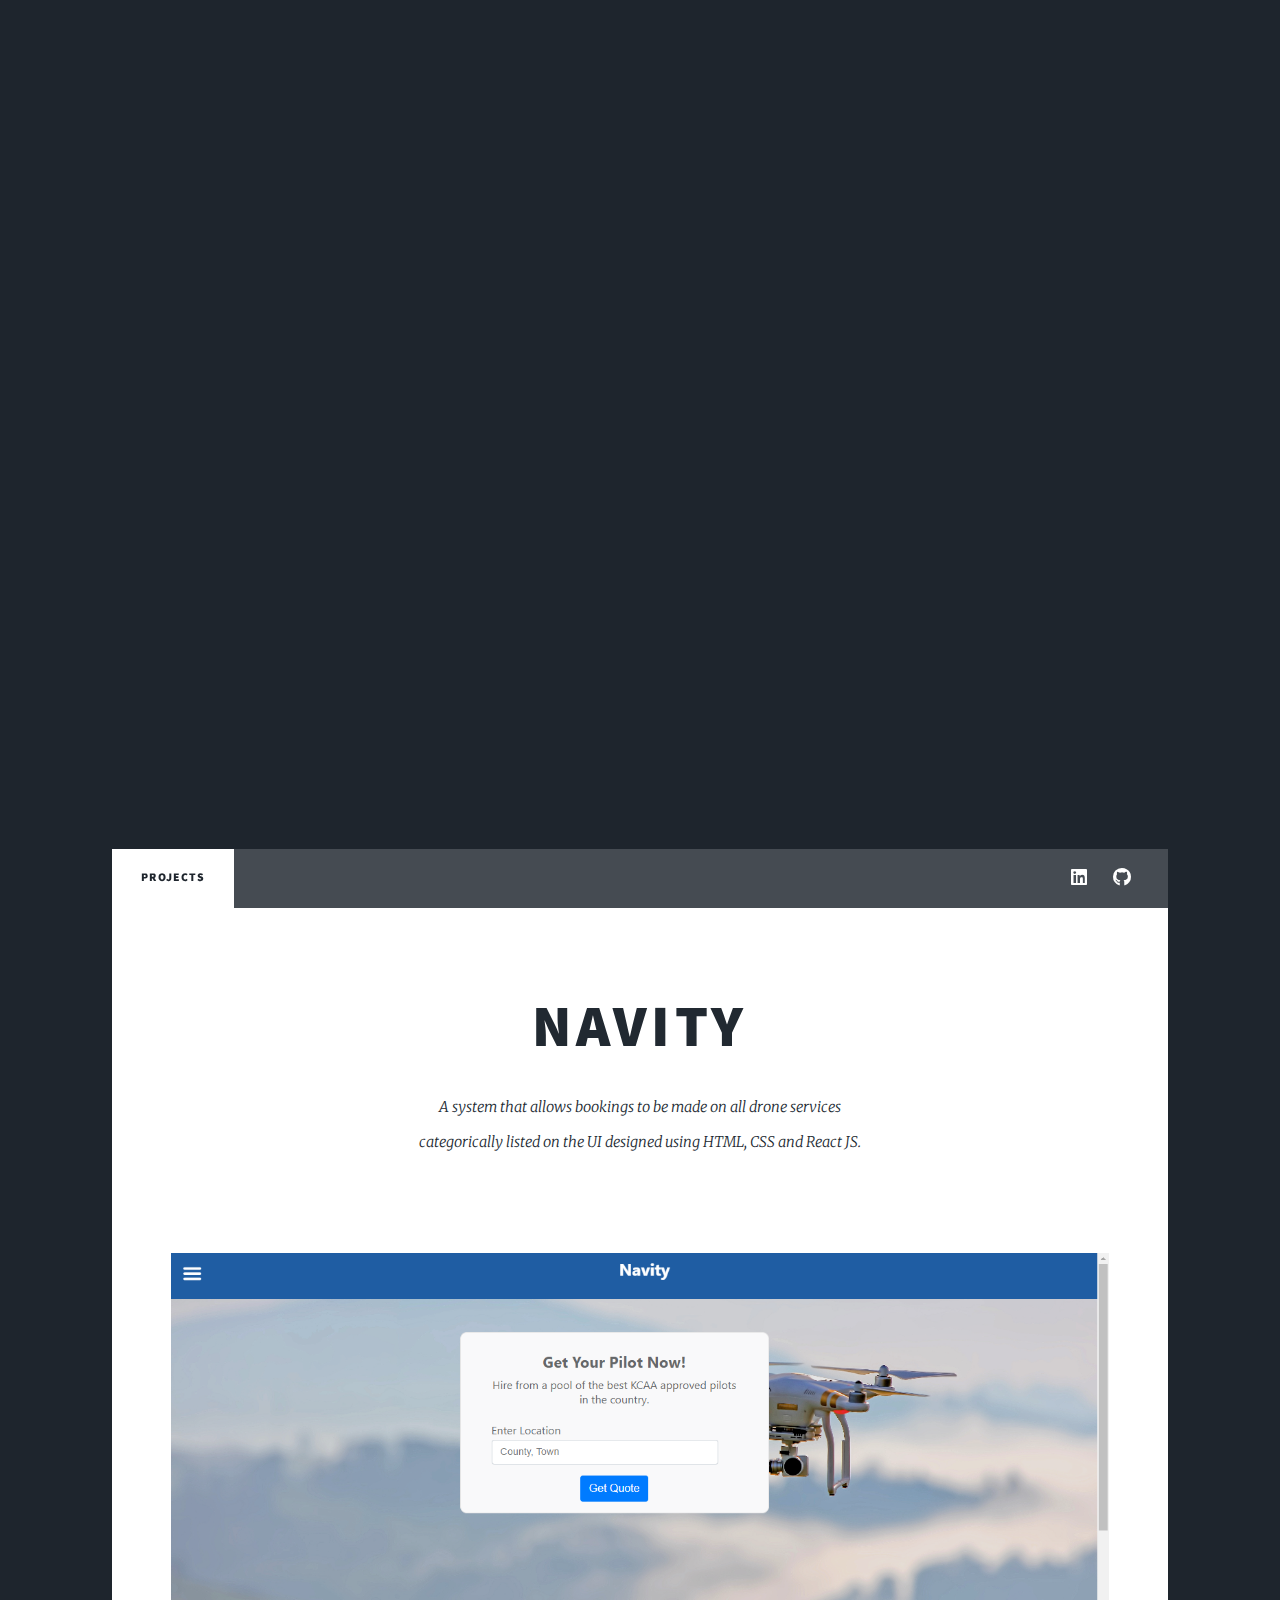
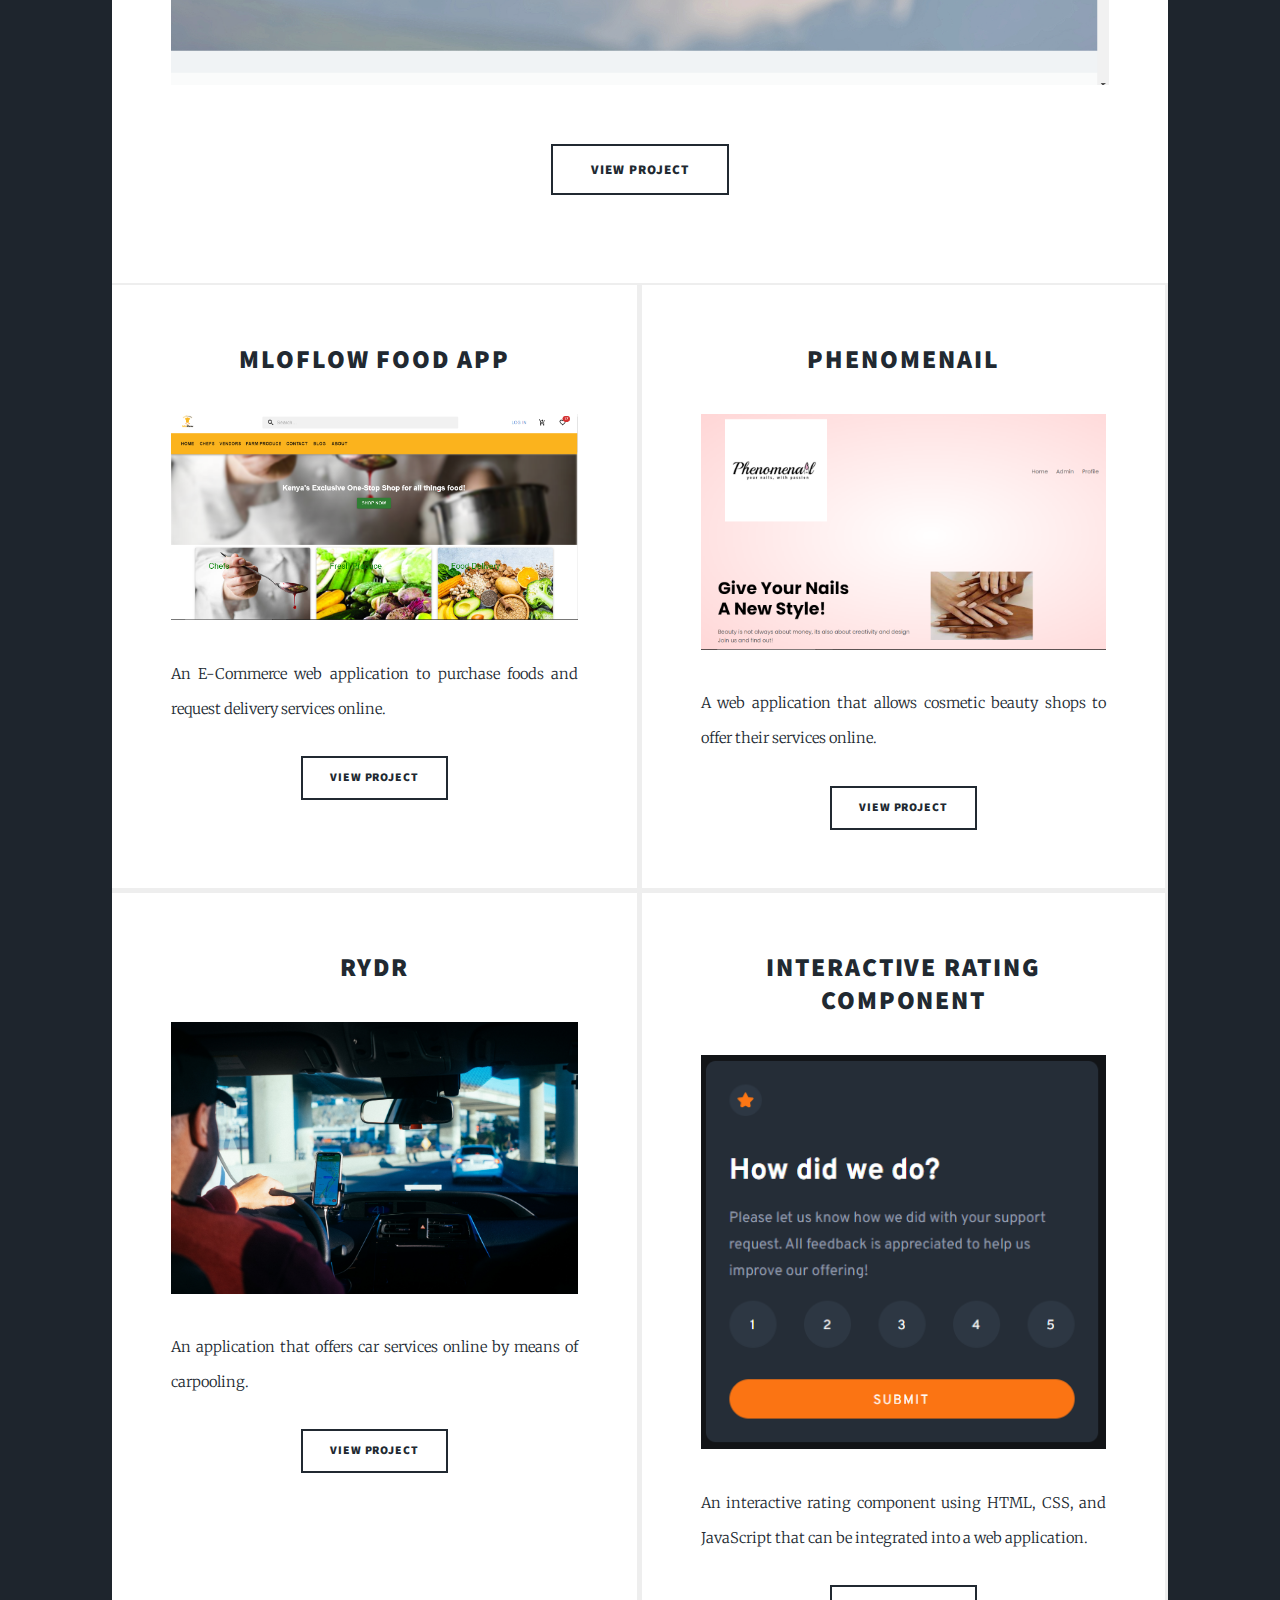
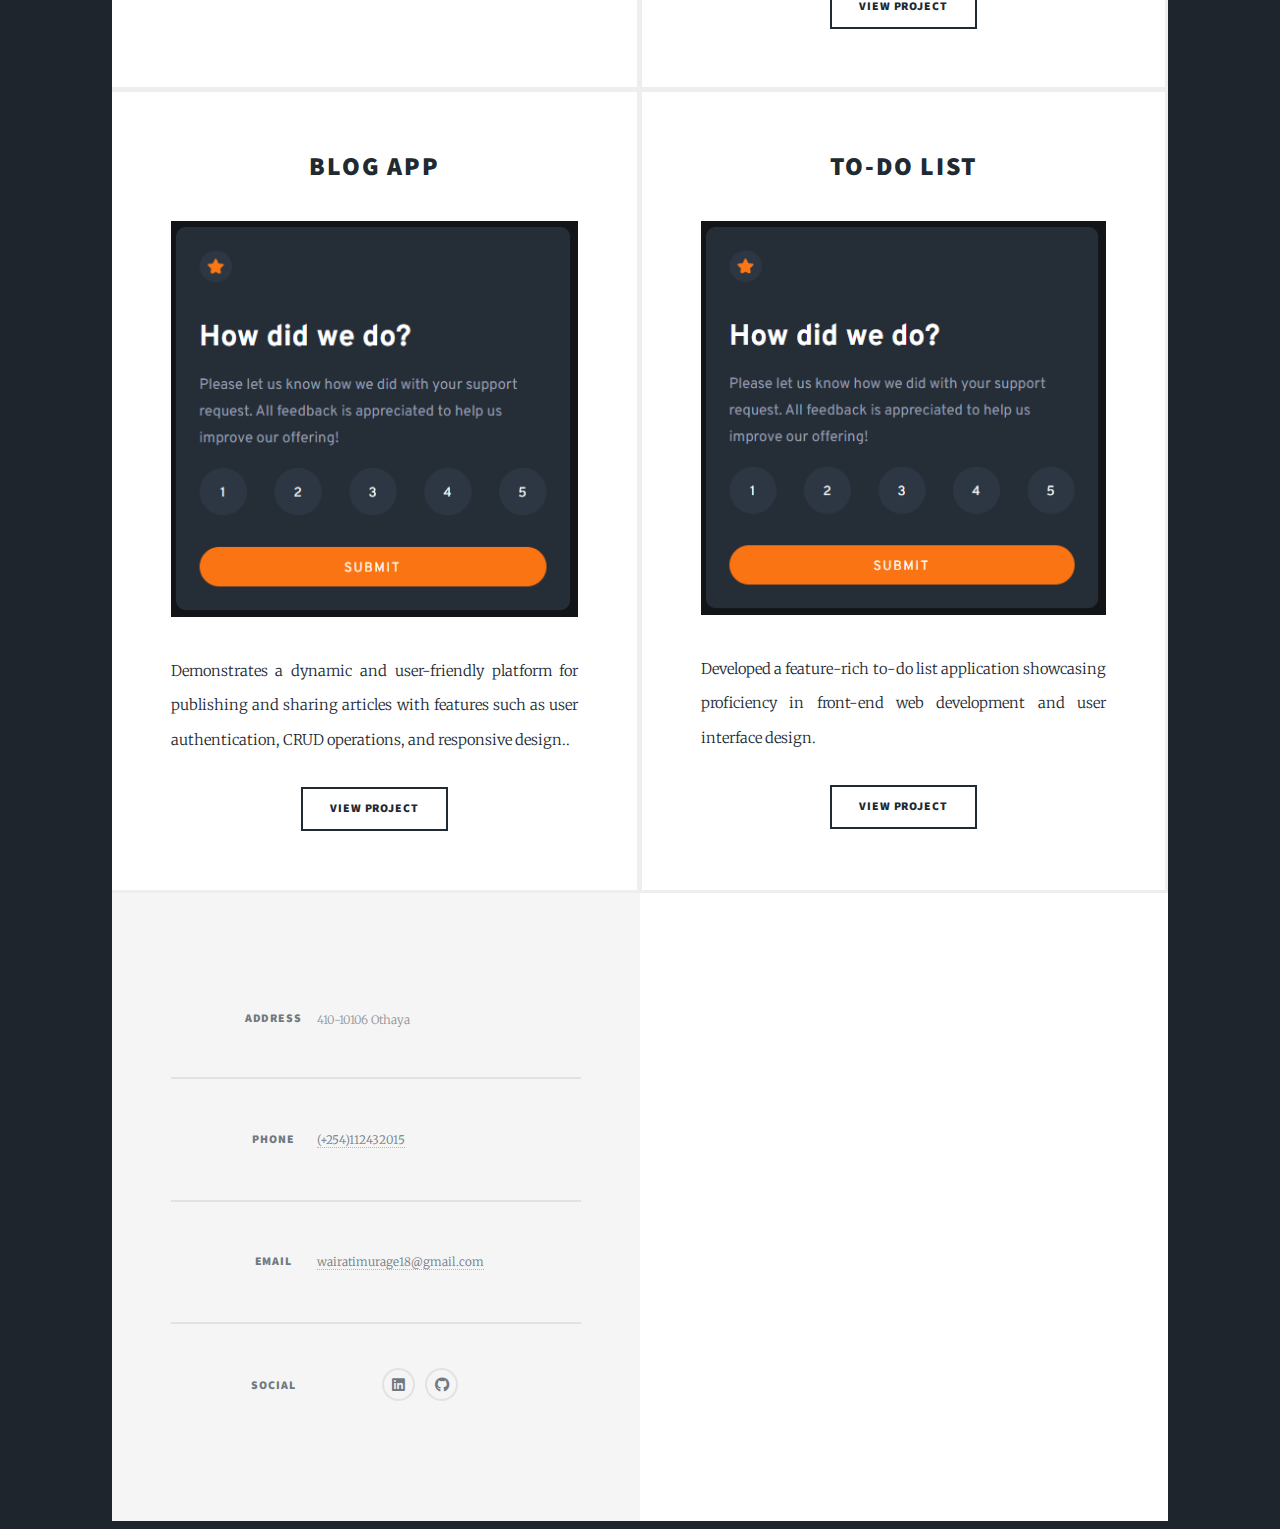
==== commit c9afbe10: "Update" ====
--- a/index.html
+++ b/index.html
@@ -1,4 +1,3 @@
-<<<<<<< HEAD
 <!DOCTYPE HTML>
 
 <html>
@@ -104,7 +103,7 @@
 						<li><a href="https://github.com/wairatimurage/Pawatrip" class="button">View Project</a></li>
 					</ul>
 				</article>
-				<!-- <article>
+				<article>
 					<header>
 						<h2><a href="#">Interactive Rating Component <br />
 							</a></h2>
@@ -119,18 +118,35 @@
 								Project</a></li>
 					</ul>
 				</article>
-				<article></article> -->
-				<article>
-					<header>
-						<h2><a href="#">Amazon Web Scraper<br />
-								with Python</a></h2>
-					</header>
-					<a href="#" class="image fit"><img src="images/amazon2.jpg" alt="" /></a>
-					<p>In this project we scrape data from Amazon to analyze price data for products.</p>
-					<ul class="actions special">
-						<li><a href="#" class="button">View Project</a></li>
-					</ul>
-				</article>
+				
+				<article>
+					<header>
+						<h2><a href="#">Blog App <br />
+							</a></h2>
+					</header>
+					<a href="https://github.com/wairatimurage/BlogApp" class="image fit"><img
+							src="images/irc.png" alt="" /></a>
+					<p>Demonstrates a dynamic and user-friendly platform for publishing and sharing articles with features such as user authentication, CRUD operations, and responsive design..</p>
+					<ul class="actions special">
+						<li><a href="https://github.com/wairatimurage/BlogApp" class="button">View
+								Project</a></li>
+					</ul>
+				</article>
+				<article>
+					<header>
+						<h2><a href="#">To-Do List<br />
+							</a></h2>
+					</header>
+					<a href="https://github.com/wairatimurage/To.Do.List" class="image fit"><img
+							src="images/irc.png" alt="" /></a>
+					<p>Developed a feature-rich to-do list application showcasing proficiency in front-end web development and user interface design.</p>
+					<ul class="actions special">
+						<li><a href="https://github.com/wairatimurage/To.Do.List" class="button">View
+								Project</a></li>
+					</ul>
+				</article>
+				
+				
 
 
 				<!-- Footer -->
@@ -184,189 +200,3 @@
 </body>
 
 </html>
-=======
-<!DOCTYPE HTML>
-
-<html>
-
-<head>
-	<title>Beatrice Murage</title>
-	<meta charset="utf-8" />
-	<meta name="viewport" content="width=device-width, initial-scale=1, user-scalable=no" />
-	<link rel="stylesheet" href="assets/css/main.css" />
-	<noscript>
-		<link rel="stylesheet" href="assets/css/noscript.css" />
-	</noscript>
-</head>
-
-<body class="is-preload">
-
-	<!-- Wrapper -->
-	<div id="wrapper" class="fade-in">
-
-		<!-- Intro -->
-		<div id="intro">
-			<h1>BEATRICE MURAGE PORTFOLIO<br />
-			</h1>
-			<p>Software developer well versed in HTML5, CSS3, JAVASCRIPT AND REACT </br> <a
-					href="https://github.com/wairatimurage">Beatrice Murage</a>
-			<ul class="actions">
-				<li><a href="#header" class="button icon solid solo fa-arrow-down scrolly">Continue</a></li>
-			</ul>
-		</div>
-
-
-		<!-- Nav -->
-		<nav id="nav">
-			<ul class="links">
-				<li class="active"><a href="index.html">Projects</a></li>
-
-			</ul>
-			<ul class="icons">
-				<li><a href="https://www.linkedin.com/in/beatrice-murage/" class="icon brands fa-linkedin"><span
-							class="label">fa-linkedin</span></a></li>
-				<li><a href="https://github.com/wairatimurage" class="icon brands fa-github"><span
-							class="label">GitHub</span></a></li>
-			</ul>
-		</nav>
-
-		<!-- Main -->
-		<div id="main">
-
-			<!-- Featured Post -->
-			<article class="post featured">
-				<header class="major">
-					<h2><a href="#">NAVITY<br />
-						</a></h2>
-					<p>A system that allows bookings to be made on all drone services </br> categorically listed on the
-						UI
-						designed
-						using HTML, CSS and React JS. <br />
-						<br />
-					</p>
-				</header>
-				<a href="https://navity.onrender.com/" class="image main"><img src="images/navity.png" alt="" /></a>
-				<ul class="actions special">
-					<li><a href="https://github.com/wairatimurage/NAVITY" class="button large">View Project</a></li>
-				</ul>
-			</article>
-
-			<!-- Posts -->
-			<section class="posts">
-				<article>
-					<header>
-						<h2><a href="#">MLOFLOW FOOD APP<br />
-							</a></h2>
-					</header>
-					<a href="https://github.com/GRisesystems/MloFlow-Food-App" class="image fit"><img
-							src="images/MLOFLO.png" alt="" /></a>
-					<p>An E-Commerce web application to purchase foods and request delivery services online. </br></p>
-					<ul class="actions special">
-						<li><a href="https://github.com/wairatimurage/PHENOMENAIL" class="button">View Project</a></li>
-					</ul>
-				</article>
-				<article>
-					<header>
-						<h2><a href="#">PHENOMENAIL<br />
-							</a></h2>
-					</header>
-					<a href="https://github.com/wairatimurage/PHENOMENAIL" class="image fit"><img
-							src="images/phenomenail.png" alt="" /></a>
-					<p>A web application that allows cosmetic beauty shops to offer their services online. </br></p>
-					<ul class="actions special">
-						<li><a href="https://github.com/wairatimurage/PHENOMENAIL" class="button">View Project</a></li>
-					</ul>
-				</article>
-				<article>
-					<header>
-						<h2><a href="#">RYDR<br />
-							</a></h2>
-					</header>
-					<a href="https://github.com/wairatimurage/Pawatrip" class="image fit"><img
-							src="images/paul-hanaoka-D-qq7W751vs-unsplash.jpg" alt="" /></a>
-					<p>An application that offers car services online by means of carpooling. </p>
-					<ul class="actions special">
-						<li><a href="https://github.com/wairatimurage/Pawatrip" class="button">View Project</a></li>
-					</ul>
-				</article>
-				<article>
-					<header>
-						<h2><a href="#">Interactive Rating Component <br />
-							</a></h2>
-					</header>
-					<a href="https://github.com/wairatimurage/interactive-Rating" class="image fit"><img
-							src="images/irc.png" alt="" /></a>
-					<p>An interactive rating component using HTML, CSS, and JavaScript that can be integrated into a web
-						application.
-					</p>
-					<ul class="actions special">
-						<li><a href="https://github.com/wairatimurage/interactive-Rating" class="button">View
-								Project</a></li>
-					</ul>
-				</article>
-				<article></article>
-				<!--<article>
-					<header>
-						<h2><a href="#">Amazon Web Scraper<br />
-								with Python</a></h2>
-					</header>
-					<a href="#" class="image fit"><img src="images/amazon2.jpg" alt="" /></a>
-					<p>In this project we scrape data from Amazon to analyze price data for products.</p>
-					<ul class="actions special">
-						<li><a href="#" class="button">View Project</a></li>
-					</ul>
-				</article> -->
-
-
-				<!-- Footer -->
-				<footer id="footer">
-
-					<section class="split contact">
-						<section class="alt">
-							<h3>Address</h3>
-							<p>410-10106 Othaya<br />
-							</p>
-						</section>
-						<section>
-							<h3>Phone</h3>
-							<p><a href="#">(+254)112432015 </a></p>
-						</section>
-						<section>
-							<h3>Email</h3>
-							<p><a href="#">wairatimurage18@gmail.com</a></p>
-						</section>
-						<section>
-							<h3>Social</h3>
-							<ul class="icons alt">
-								<li><a href="https://www.linkedin.com/in/beatrice-murage/"
-										class="icon brands fa-linkedin"><span class="label">fa-linkedin</span></a></li>
-								<li><a href="https://github.com/wairatimurage" class="icon brands fa-github"><span
-											class="label">GitHub</span></a></li>
-							</ul>
-						</section>
-					</section>
-				</footer>
-
-				<!-- Copyright -->
-				<div id="copyright">
-					<ul>
-						<li>&copy; Untitled</li>
-						<li>Design: <a href="https://html5up.net">HTML5 UP</a></li>
-					</ul>
-				</div>
-
-		</div>
-
-		<!-- Scripts -->
-		<script src="assets/js/jquery.min.js"></script>
-		<script src="assets/js/jquery.scrollex.min.js"></script>
-		<script src="assets/js/jquery.scrolly.min.js"></script>
-		<script src="assets/js/browser.min.js"></script>
-		<script src="assets/js/breakpoints.min.js"></script>
-		<script src="assets/js/util.js"></script>
-		<script src="assets/js/main.js"></script>
-
-</body>
-
-</html>
->>>>>>> 135b7feb2a6b6f01ac0ffacffbd9af0a9995fa49
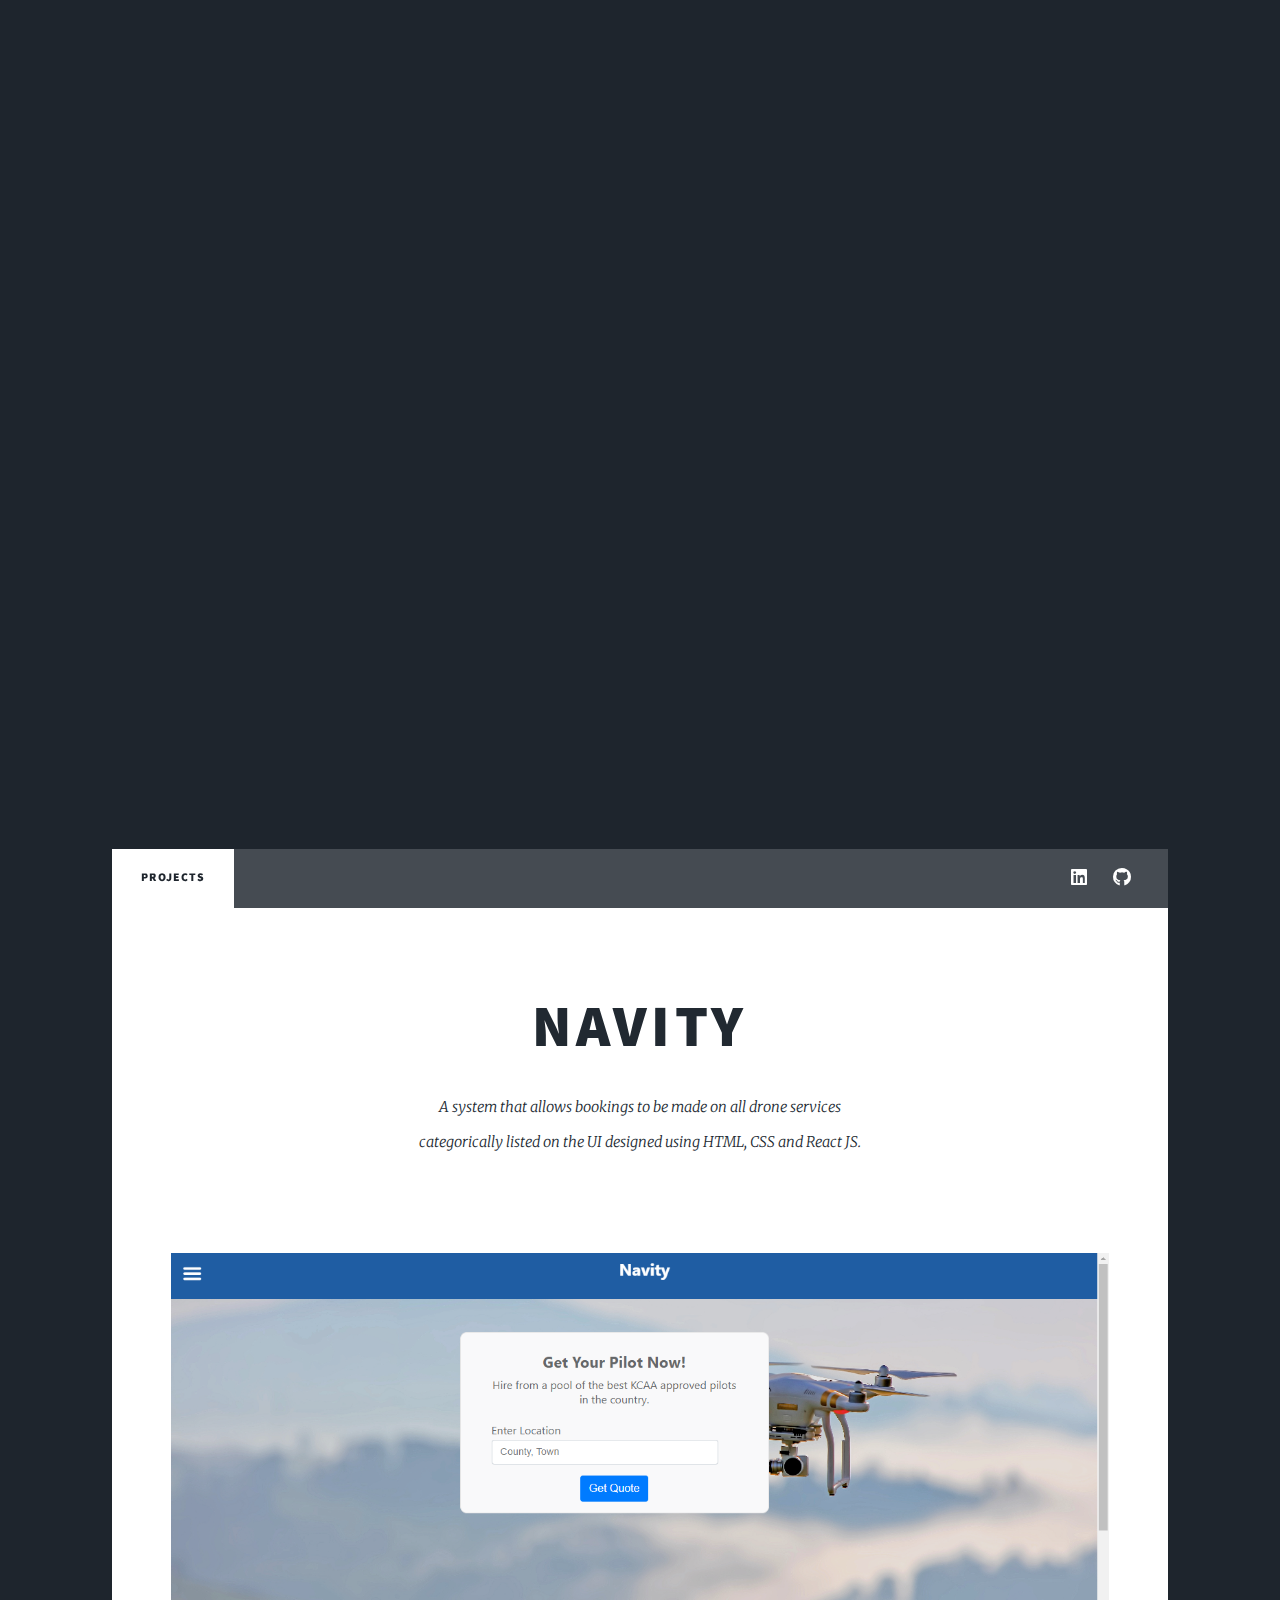
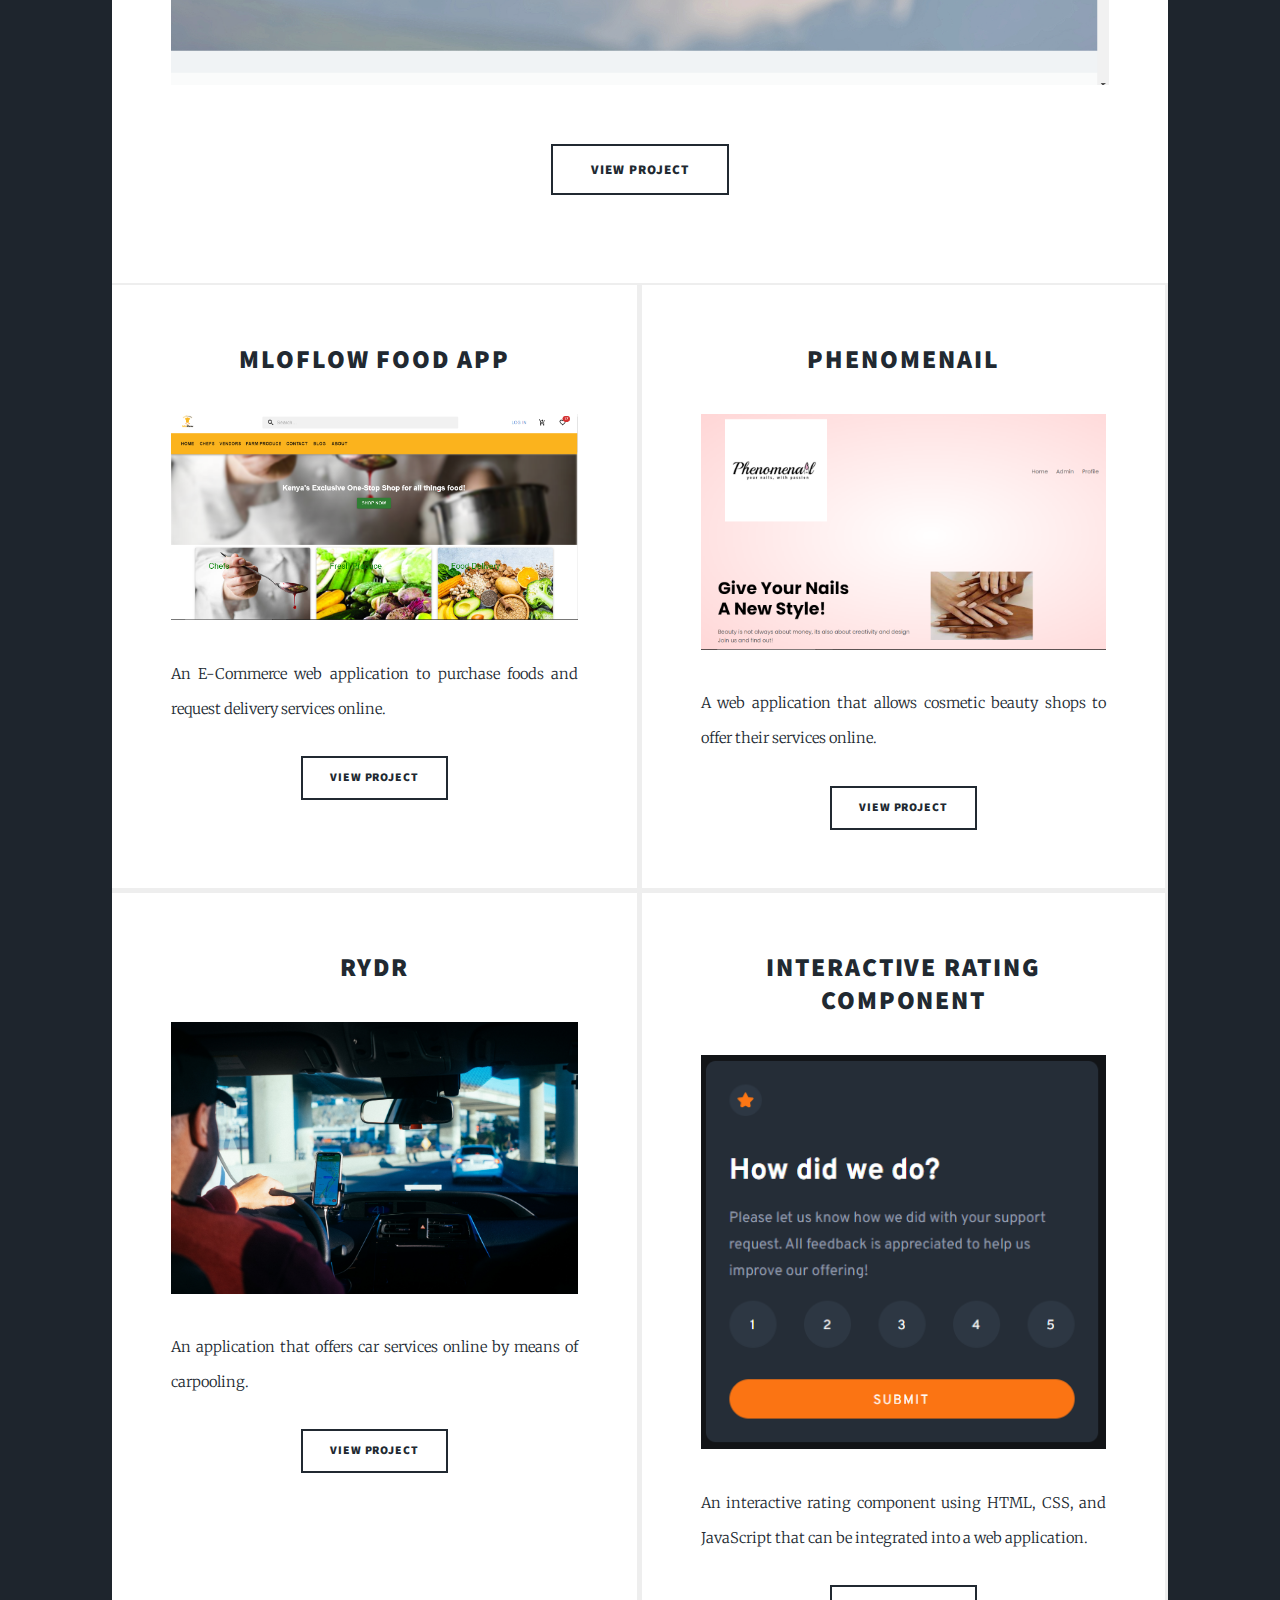
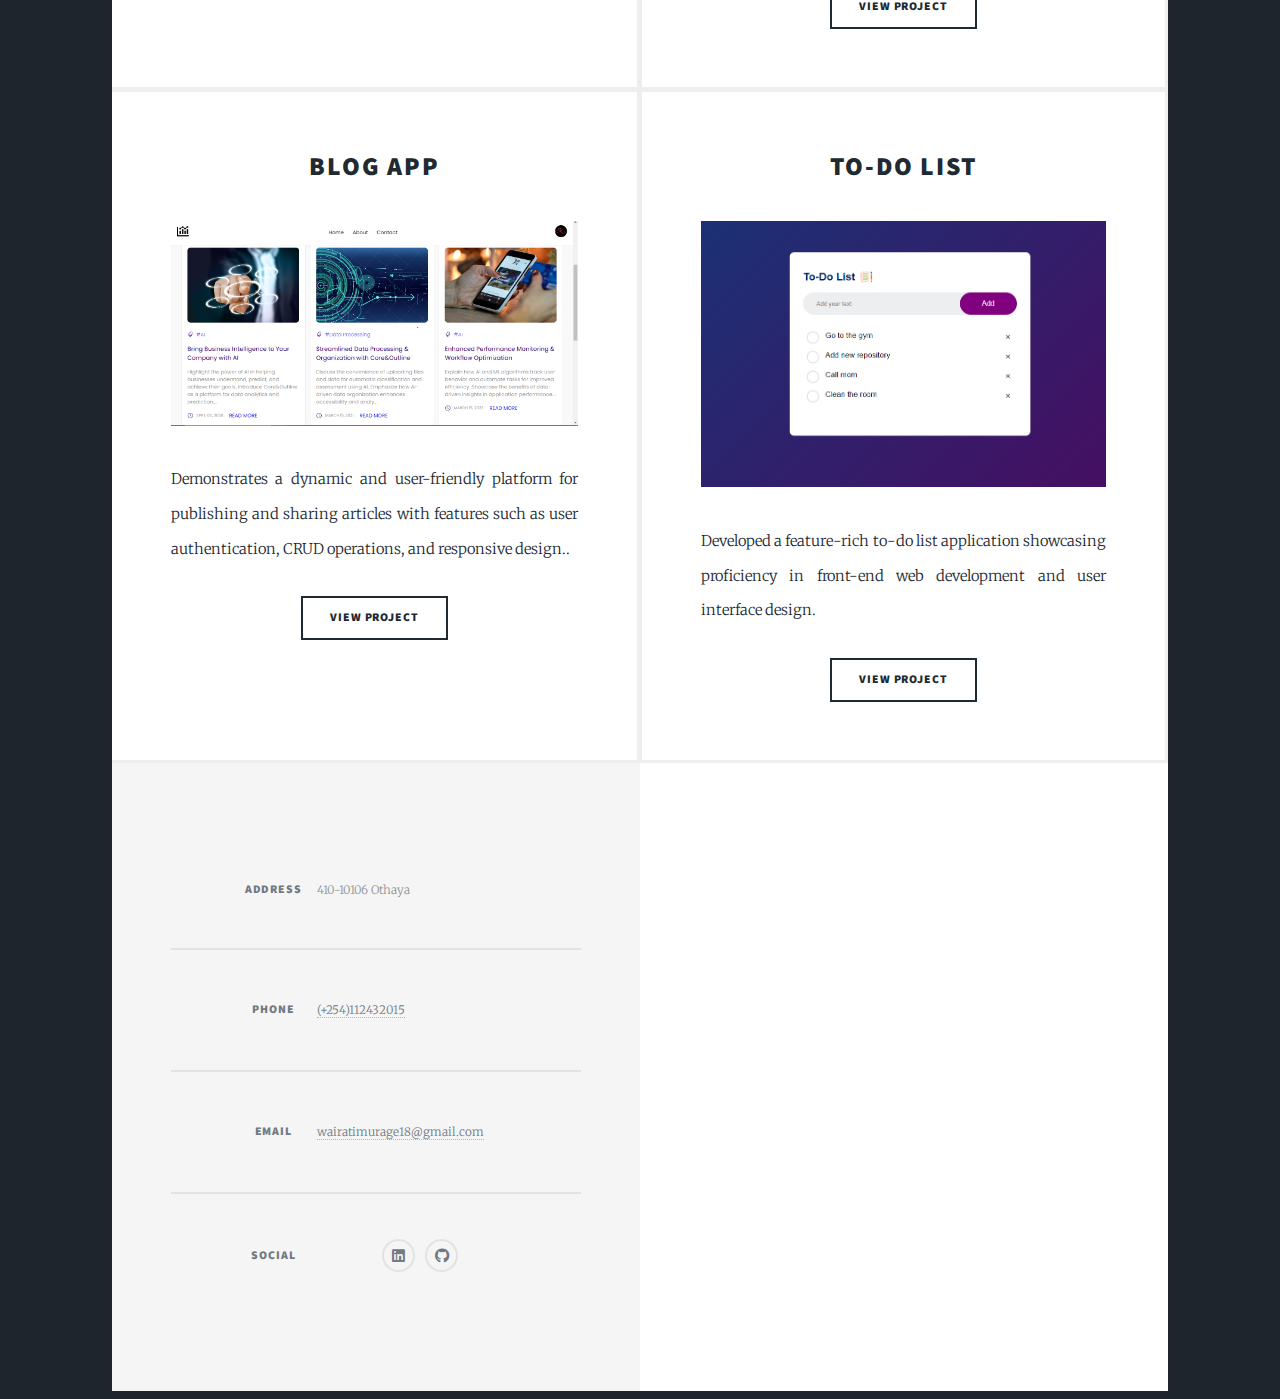
==== commit 4f349c3f: "Update" ====
--- a/index.html
+++ b/index.html
@@ -125,7 +125,7 @@
 							</a></h2>
 					</header>
 					<a href="https://github.com/wairatimurage/BlogApp" class="image fit"><img
-							src="images/irc.png" alt="" /></a>
+							src="images/core.png" alt="" /></a>
 					<p>Demonstrates a dynamic and user-friendly platform for publishing and sharing articles with features such as user authentication, CRUD operations, and responsive design..</p>
 					<ul class="actions special">
 						<li><a href="https://github.com/wairatimurage/BlogApp" class="button">View
@@ -138,7 +138,7 @@
 							</a></h2>
 					</header>
 					<a href="https://github.com/wairatimurage/To.Do.List" class="image fit"><img
-							src="images/irc.png" alt="" /></a>
+							src="images/tdl.png" alt="" /></a>
 					<p>Developed a feature-rich to-do list application showcasing proficiency in front-end web development and user interface design.</p>
 					<ul class="actions special">
 						<li><a href="https://github.com/wairatimurage/To.Do.List" class="button">View
